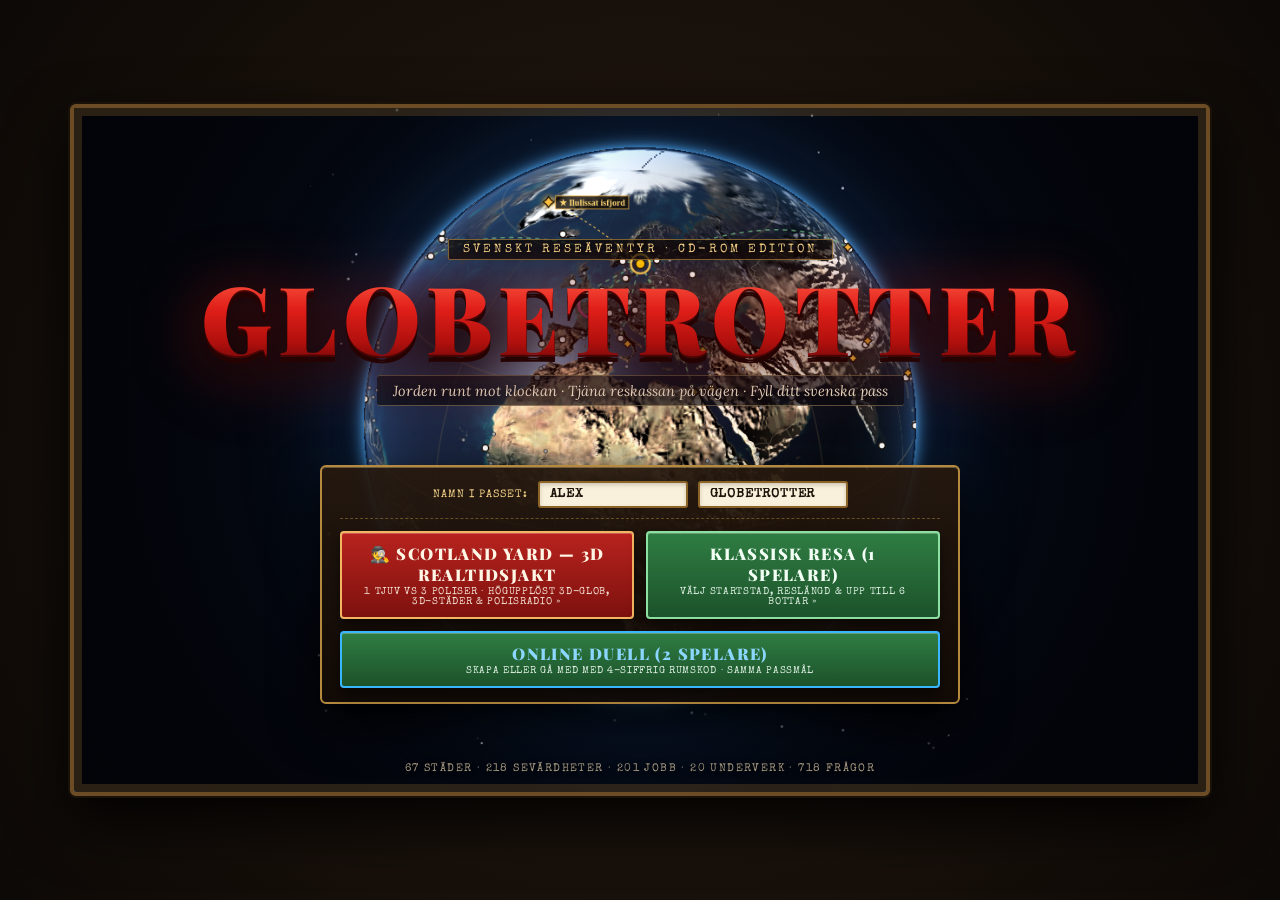
==== proto/index.html @ aa7b2491 "Fixa vertikal förskjutning på spelarmarkören (position: relative skrev över MapLibres absolute)" ====
<!doctype html>
<html lang="sv">
<head>
  <meta charset="utf-8">
  <meta name="viewport" content="width=device-width, initial-scale=1, maximum-scale=1, user-scalable=no, viewport-fit=cover">
  <meta name="theme-color" content="#1c140c">
  <meta name="apple-mobile-web-app-capable" content="yes">
  <meta name="apple-mobile-web-app-status-bar-style" content="black-translucent">
  <link rel="manifest" href="manifest.json">
  <title>Globetrotter, Jorden runt mot klockan</title>
  <link rel="preconnect" href="https://fonts.googleapis.com">
  <link rel="preconnect" href="https://fonts.gstatic.com" crossorigin>
  <link href="https://fonts.googleapis.com/css2?family=Lora:ital,wght@0,400..700;1,400..600&family=Playfair+Display:ital,wght@0,600..900;1,600&family=Special+Elite&display=swap" rel="stylesheet">
  <link href="https://unpkg.com/maplibre-gl@5.1.0/dist/maplibre-gl.css" rel="stylesheet">
  <link rel="stylesheet" href="css/game.css?v=20261124d">
  <link rel="stylesheet" href="css/scotland_mode.css?v=20261125e">
</head>
<body>

<div class="app-container cdrom-desk">
  <!-- Fullskärms 16:9 90-tals fotomontagescen utan stela webbmenyer -->
  <main class="stage" id="stage">
    <!-- Bakgrundsmontage: historisk Baedeker-karta + nutida foto + dygnsljus -->
    <div class="layer map" id="mapLayer"></div>
    <div class="layer photo" id="photoLayer"></div>
    <div class="layer time-light" id="timeLightLayer"></div>

    <!-- Stadsskylt i klassisk mässings- och pappersstil -->
    <div class="city-plate city-badge">
      <div class="city-name" id="cityName">Stockholm</div>
      <div class="city-region" id="cityRegion">Sverige · EUROPA</div>
      <div class="city-event-ribbon hidden" id="cityEventRibbon"></div>
    </div>

    <!-- Online 2-spelar-status (visas endast i Online-duell!) -->
    <div class="mp-opponent-pill hidden" id="mpOpponentBar" title="Din motståndare i realtid"></div>

    <!-- Taktila 90-tals reseinstrument uppe till höger (Kalenderblad, Mässingsklocka, Resekassa, Radiovred) -->
    <div class="hud">
      <div class="hud-calendar" id="hudDay" title="Resdag">
        <span class="cal-top">DAG</span>
        <span class="cal-num"><b>1</b>/30</span>
      </div>
      <div class="hud-watch" id="hudTime" title="Lokal tid">
        <span class="watch-label">Morgon</span>
        <span class="watch-digits"><b>08:00</b></span>
      </div>
      <div class="hud-wallet" id="hudCash" title="Din resekassa">
        <div class="wallet-card-css" aria-hidden="true"><span>GT</span></div>
        <div class="wallet-text">
          <span class="wallet-amount"><b>4 500 kr</b></span>
        </div>
      </div>
      <button class="hud-radio-btn" id="btnMenu" onclick="window.GT_SCOTLAND && window.GT_SCOTLAND.isActive() ? window.GT_SCOTLAND.openMenu() : window.GT.openMenuModal()" title="Meny &amp; inställningar">☰ MENY</button>
    </div>

    <!-- Interaktiva kartspots (Snurrande 3D-modeller/fotomedaljonger & sevärdheter) -->
    <div class="spots-container" id="spotsContainer"></div>

    <!-- Dock nere till höger: Snurrande 3D-Jordglob, Ryggsäck och Pass (rena symboler utan överflödiga etiketter) -->
    <div class="travel-dock">
      <div class="dock-badge globe-badge" id="dockGlobe" onclick="window.GT_SCOTLAND && window.GT_SCOTLAND.isActive() ? window.GT_SCOTLAND.toggleView() : window.GT.openGlobeModal()" title="Jordglob & 3D-stad">
        <canvas id="dockMiniGlobe" class="dock-globe-canvas" width="46" height="46"></canvas>
        <span class="dock-sub" id="dockGlobeDist">0 km</span>
        <span class="globe-event-dot hidden" id="dockGlobeEventDot" title="Aktiva världshändelser!">!</span>
      </div>
      <div class="dock-badge" id="dockBackpack" onclick="window.GT_SCOTLAND && window.GT_SCOTLAND.isActive() ? window.GT_SCOTLAND.openDepartureBoardModal() : window.GT.openBackpackModal()" title="Vandringsryggsäck / Avgångar">
        <canvas id="dockMiniBackpack" class="dock-globe-canvas" width="46" height="46"></canvas>
        <span class="dock-sub" id="dockBackpackCount">0/5</span>
      </div>
      <div class="dock-badge passport-badge" id="dockPassport" onclick="window.GT_SCOTLAND && window.GT_SCOTLAND.isActive() ? window.GT_SCOTLAND.openPassportModal() : window.GT.openPassportModal()" title="Svenskt pass & mål">
        <div class="mini-swe-passport" aria-hidden="true">
          <span class="msp-eu">EU</span>
          <span class="msp-swe">SVERIGE</span>
          <span class="msp-crown">✦ ✦ ✦</span>
          <span class="msp-pass">PASS</span>
        </div>
        <span class="dock-sub" id="dockStampCount">0</span>
      </div>
    </div>

    <!-- Toast-notiser -->
    <div class="toast-notice" id="toastNotice"></div>

    <!-- Reseanimation (3D Jordglob som zoomar in med röd flyglinje) -->
    <div class="travel-cinematic hidden" id="travelCinematic">
      <div class="travel-banner">
        <div class="travel-banner-title" id="travelTitle">FLYGNING MOT KAIRO</div>
        <div class="travel-banner-sub" id="travelSub">Flygtid: 6 timmar över Medelhavet</div>
      </div>
      <div class="travel-globe-wrap" id="travelGlobeWrap">
        <canvas id="flightGlobeCanvas" width="800" height="500"></canvas>
      </div>
      <div class="travel-vignette-wrap hidden" id="travelVignetteWrap">
        <div class="travel-vignette-frame">
          <img id="travelVignetteImg" class="travel-vignette-img" src="" alt="Ankomst">
          <div class="travel-vignette-caption">
            <div class="travel-vignette-tag" id="travelVignetteTag">INFLYGNING</div>
            <div class="travel-vignette-text" id="travelVignetteText">Landningsstället ute...</div>
          </div>
        </div>
      </div>
      <div class="travel-video-wrap" id="travelVideoWrap" style="display:none;">
        <video id="travelVideo" class="travel-video" playsinline></video>
      </div>
      <button id="travelSkipBtn" class="travel-skip-btn">Hoppa över »</button>
    </div>

    <!-- Modal-lager för faktakort, klappertavla, tidning, hotelliggare, basar m.m. -->
    <div class="modal-overlay hidden" id="modalOverlay">
      <div id="modalContent"></div>
    </div>
  </main>
</div>

<!-- Datalager, Central Frågebank, Världsexpansion (+10 städer), Världens städer, 3D Jordglob, 3D Ryggsäck och Spelmotor -->
<script src="data/world.js?v=20261124g"></script>
<script src="data/travel_events.js?v=20261123"></script>
<script src="data/questions.js?v=20261123"></script>
<script src="data/interactive_questions.js?v=20261123"></script>
<script src="data/hard_questions.js?v=20261123"></script>
<script src="data/world_expansion.js?v=20261124g"></script>
<script src="data/world_wonders.js?v=20261123"></script>
<script src="data/jobs_catalog.js?v=20261123"></script>
<script src="data/country_facts.js?v=20261123"></script>
<script src="data/country_history.js?v=20261123"></script>
<script src="data/world_50_cities.js?v=20261124g"></script>
<script src="data/world_cities.js?v=20261123"></script>
<script src="data/country_borders.js?v=20261123"></script>
<script src="js/globe.js?v=20261124e"></script>
<script src="js/backpack3d.js?v=20261123"></script>
<script src="js/ambient.js?v=20261123"></script>
<script src="js/minigames.js?v=20261123"></script>
<script src="js/minigames_pack.js?v=20261123"></script>
<script src="https://unpkg.com/peerjs@1.5.4/dist/peerjs.min.js"></script>
<script src="js/multiplayer.js?v=20261123"></script>
<script src="js/bots.js?v=20261124g"></script>
<script src="js/balance.js?v=20261124g"></script>
<script src="js/audio.js?v=20261123"></script>
<script src="js/routes.js?v=20261124g"></script>
<script src="js/economy.js?v=20261123"></script>
<script src="js/quiz.js?v=20261124f"></script>
<script src="https://unpkg.com/maplibre-gl@5.1.0/dist/maplibre-gl.js"></script>
<script src="js/scotland_data.js?v=20261125b"></script>
<script src="js/scotland_mode.js?v=20261125e"></script>
<script src="js/interpol.js?v=20261124g"></script>
<script src="js/game.js?v=20261125a"></script>
</body>
</html>
---- proto/css/game.css ----
/* Globetrotter — Stilark för BackPacker-inspirerad fotomontagestil */
:root {
  --ink: #f4ead6;
  --ink-dark: #2a1d10;
  --gold: #e9b949;
  --gold-dark: #b8861c;
  --dark-bg: rgba(18, 14, 10, 0.88);
  --paper-bg: rgba(246, 238, 224, 0.96);
  --passport-red: #581619;
  --accent-red: #c8282d;
  --accent-green: #2f7d43;
  --radius: 6px;
}

* { box-sizing: border-box; margin: 0; padding: 0; }

body {
  background: #0d0b09;
  color: var(--ink);
  font-family: -apple-system, BlinkMacSystemFont, "Segoe UI", Roboto, Oxygen, Ubuntu, Cantarell, sans-serif;
  min-height: 100vh;
  display: flex;
  flex-direction: column;
  align-items: center;
  justify-content: flex-start;
  padding: 12px;
  user-select: none;
}

/* Huvudbehållare */
.app-container {
  width: 100%;
  max-width: 1040px;
  display: flex;
  flex-direction: column;
  gap: 8px;
}

/* Övre topplist */
.top-header {
  display: flex;
  justify-content: space-between;
  align-items: center;
  padding: 4px 6px;
}

.logo-group {
  display: flex;
  align-items: baseline;
  gap: 10px;
}

.logo-title {
  font-family: Georgia, "Times New Roman", serif;
  font-size: 20px;
  font-weight: 700;
  color: var(--gold);
  letter-spacing: 1.5px;
}

.logo-sub {
  font-size: 12px;
  color: #a89f91;
  font-style: italic;
}

/* 16:9 Scen i fotomontagestil */
.stage {
  position: relative;
  width: 100%;
  aspect-ratio: 16 / 9;
  border-radius: var(--radius);
  overflow: hidden;
  background: #000;
  box-shadow: 0 12px 35px rgba(0, 0, 0, 0.85), 0 0 0 1px rgba(233, 185, 73, 0.3);
}

/* Bakgrundslager i montaget */
.layer {
  position: absolute;
  inset: 0;
  background-size: cover;
  background-position: center;
  pointer-events: none;
}

.layer.map {
  filter: sepia(0.42) contrast(1.08) brightness(0.88);
  -webkit-mask-image: linear-gradient(to bottom, #000 0%, #000 30%, transparent 66%);
          mask-image: linear-gradient(to bottom, #000 0%, #000 30%, transparent 66%);
  transition: background-image 0.4s ease-in-out;
}

.layer.photo {
  background-position: center 65%;
  -webkit-mask-image: linear-gradient(to bottom, transparent 20%, #000 58%);
          mask-image: linear-gradient(to bottom, transparent 20%, #000 58%);
  transition: background-image 0.4s ease-in-out;
}

/* Stadsskylt i scenen */
.city-plate {
  position: absolute;
  left: 2.5%;
  top: 3.5%;
  max-width: 265px;
  box-sizing: border-box;
  background: var(--paper-bg);
  padding: 5px 14px 6px;
  border-radius: 4px;
  box-shadow: 0 4px 15px rgba(0,0,0,0.5), inset 0 0 0 1px #d6c6a8;
  z-index: 10;
  pointer-events: none;
}

.city-name {
  font-family: Georgia, "Times New Roman", serif;
  font-size: clamp(24px, 4.8vw, 48px);
  font-weight: bold;
  color: var(--accent-red);
  letter-spacing: 1px;
  line-height: 1.1;
  text-shadow: 0 1px 0 rgba(255, 255, 255, 0.7);
}

.city-region {
  font-size: clamp(10px, 1.3vw, 13px);
  color: #5b3b1c;
  font-style: italic;
  margin-top: 2px;
}

/* HUD uppe till höger (Klocka, Kassa, Ljud) */
.hud {
  position: absolute;
  right: 2.5%;
  top: 3.5%;
  display: flex;
  gap: 8px;
  z-index: 10;
}

.hud-item {
  background: var(--dark-bg);
  border: 1px solid rgba(233, 185, 73, 0.65);
  border-radius: 4px;
  padding: 6px 12px;
  font-size: clamp(11px, 1.4vw, 14px);
  color: var(--ink);
  display: flex;
  align-items: center;
  gap: 6px;
  box-shadow: 0 4px 12px rgba(0,0,0,0.6);
  backdrop-filter: blur(4px);
}

.hud-item b {
  color: var(--gold);
  font-weight: 600;
}

.hud-btn {
  background: var(--dark-bg);
  border: 1px solid rgba(233, 185, 73, 0.65);
  border-radius: 4px;
  padding: 6px 10px;
  color: var(--ink);
  cursor: pointer;
  font-size: 14px;
  display: flex;
  align-items: center;
  justify-content: center;
  transition: all 0.15s;
}

.hud-btn:hover {
  border-color: var(--gold);
  color: var(--gold);
  transform: scale(1.06);
}

/* Dock nere till höger i scenen för Ryggsäck och Pass */
.travel-dock {
  position: absolute;
  right: 2.5%;
  bottom: 3.5%;
  display: flex;
  gap: 10px;
  z-index: 15;
}

.dock-badge {
  background: var(--dark-bg);
  border: 1.5px solid var(--gold);
  border-radius: 6px;
  padding: 6px 12px;
  display: flex;
  align-items: center;
  gap: 8px;
  cursor: pointer;
  color: var(--ink);
  box-shadow: 0 6px 18px rgba(0,0,0,0.7);
  transition: all 0.2s cubic-bezier(0.175, 0.885, 0.32, 1.275);
}

.dock-badge:hover {
  transform: translateY(-4px) scale(1.05);
  border-color: #fff;
  box-shadow: 0 8px 22px rgba(233, 185, 73, 0.5);
}

.dock-badge.passport-badge {
  background: var(--passport-red);
  border-color: var(--gold);
}

.dock-badge.globe-badge {
  background: #133959;
  border-color: #5c93c4;
}

.dock-badge.globe-badge:hover {
  border-color: var(--gold);
  box-shadow: 0 8px 24px rgba(92, 147, 196, 0.6);
}

.dock-icon {
  font-size: 20px;
  line-height: 1;
}

.dock-img-icon {
  width: 38px;
  height: 38px;
  object-fit: contain;
  filter: drop-shadow(0 3px 4px rgba(0,0,0,0.85));
  transition: transform 0.35s ease;
}

.dock-img-icon.passport-thumb {
  width: 44px;
  height: 36px;
  border-radius: 3px;
  object-fit: cover;
  border: 1px solid rgba(233, 185, 73, 0.7);
}

.dock-badge:hover .dock-img-icon {
  animation: modelSpin3D 1.8s infinite linear;
}

.dock-globe-canvas {
  width: 40px;
  height: 40px;
  display: block;
  filter: drop-shadow(0 2px 5px rgba(0,0,0,0.8));
}

.inline-icon {
  width: 22px;
  height: 22px;
  object-fit: contain;
  vertical-align: middle;
  margin-right: 4px;
  filter: drop-shadow(0 1px 2px rgba(0,0,0,0.4));
}

.inline-icon.round {
  border-radius: 50%;
  object-fit: cover;
  border: 1px solid rgba(138, 104, 50, 0.7);
}

.dock-text {
  display: flex;
  flex-direction: column;
}

.dock-label {
  font-size: 11px;
  text-transform: uppercase;
  color: #c9b48f;
  letter-spacing: 0.5px;
}

.dock-sub {
  font-size: 13px;
  font-weight: bold;
  color: var(--gold);
}

/* Interaktiva kartspots (Hotell, Jobb, Basar, Flygplats, Sevärdheter, Underverk) */
.spots-container {
  position: absolute;
  inset: 0;
  pointer-events: none;
  z-index: 8;
}

.spot {
  position: absolute;
  transform: translate(-50%, -50%);
  text-align: center;
  cursor: pointer;
  pointer-events: auto;
  transition: transform 0.2s cubic-bezier(0.175, 0.885, 0.32, 1.275);
}

.spot:hover {
  transform: translate(-50%, -50%) scale(1.12);
  z-index: 12;
}

/* 90-tals BackPacker-inspirerade snurrande 3D-modeller / fotomedaljonger på kartan */
@keyframes modelFloat {
  0%, 100% { transform: perspective(360px) rotateY(-10deg) translateY(0px); }
  50% { transform: perspective(360px) rotateY(10deg) translateY(-3px); }
}

@keyframes modelSpin3D {
  0% { transform: perspective(360px) rotateY(0deg); }
  100% { transform: perspective(360px) rotateY(360deg); }
}

.spot.service .spot-badge {
  width: clamp(58px, 8.8vw, 82px);
  aspect-ratio: 1;
  border-radius: 50%;
  background: radial-gradient(circle at 35% 30%, #2a2117 0%, #050403 78%);
  border: 3px solid var(--gold);
  box-shadow:
    0 8px 20px rgba(0, 0, 0, 0.88),
    inset 0 2px 6px rgba(255, 232, 170, 0.35),
    inset 0 -3px 8px rgba(0, 0, 0, 0.9);
  display: flex;
  align-items: center;
  justify-content: center;
  overflow: hidden;
  margin: 0 auto;
  padding: 2px;
  transition: border-color 0.2s, box-shadow 0.2s;
  animation: modelFloat 4.6s ease-in-out infinite;
}

.spot.service .spot-badge img.spot-model-img {
  width: 100%;
  height: 100%;
  object-fit: cover;
  border-radius: 50%;
  display: block;
  filter: contrast(1.06) saturate(1.08);
}

.spot.service:hover .spot-badge {
  border-color: #fff6d6;
  box-shadow:
    0 0 22px rgba(233, 185, 73, 0.85),
    0 8px 20px rgba(0, 0, 0, 0.9);
  animation: modelSpin3D 1.9s linear infinite;
}

.spot.service.hotel .spot-badge { border-color: #7eb0db; animation-delay: -0.4s; }
.spot.service.job .spot-badge { border-color: #e6a73c; animation-delay: -1.3s; }
.spot.service.bazaar .spot-badge { border-color: #78c284; animation-delay: -2.2s; }
.spot.service.airport .spot-badge { border-color: #e56a6a; animation-delay: -3.1s; }
.spot.service.harbor .spot-badge { border-color: #4eb2d1; animation-delay: -3.9s; }

.spot .spot-label {
  margin-top: 5px;
  background: var(--dark-bg);
  color: var(--ink);
  padding: 3px 7px;
  border-radius: 4px;
  font-size: clamp(10px, 1.1vw, 11.5px);
  font-weight: 600;
  white-space: normal;
  max-width: 136px;
  line-height: 1.18;
  text-align: center;
  word-break: break-word;
  box-shadow: 0 3px 10px rgba(0,0,0,0.6);
  border: 1px solid rgba(244, 234, 214, 0.25);
}

/* Sevärdheter (runda fotospots) */
.spot.sight .spot-photo {
  width: clamp(58px, 9.5vw, 92px);
  aspect-ratio: 1;
  border-radius: 50%;
  background-size: cover;
  background-position: center;
  border: 3px solid var(--ink);
  box-shadow: 0 6px 18px rgba(0, 0, 0, 0.75);
  margin: 0 auto;
  transition: all 0.2s;
}

.spot.sight:hover .spot-photo {
  border-color: var(--gold);
  box-shadow: 0 8px 24px rgba(233, 185, 73, 0.6);
}

.spot.sight.done .spot-photo {
  border-color: var(--gold);
}

.spot.sight.done .spot-label::before {
  content: "✓ ";
  color: var(--gold);
  font-weight: bold;
}

/* Underverk (distinkt rundad rektangel) */
.spot.wonder .spot-photo {
  width: clamp(70px, 11vw, 108px);
  aspect-ratio: 1;
  border-radius: 12px;
  background-size: cover;
  background-position: center;
  border: 3px solid var(--gold);
  box-shadow: 0 8px 24px rgba(0, 0, 0, 0.8);
  margin: 0 auto;
}

.spot.wonder .spot-label {
  background: #7a4f12;
  border-color: var(--gold);
  color: #fff;
  font-weight: bold;
}

/* Toast notiser */
.toast-notice {
  position: absolute;
  top: 50%;
  left: 50%;
  transform: translate(-50%, -50%) scale(0.9);
  background: var(--dark-bg);
  border: 2px solid var(--gold);
  color: var(--ink);
  padding: 16px 28px;
  border-radius: 8px;
  font-size: clamp(14px, 2vw, 20px);
  font-weight: bold;
  text-align: center;
  pointer-events: none;
  opacity: 0;
  transition: all 0.3s cubic-bezier(0.175, 0.885, 0.32, 1.275);
  z-index: 60;
  box-shadow: 0 10px 40px rgba(0, 0, 0, 0.9);
}

.toast-notice.show {
  opacity: 1;
  transform: translate(-50%, -50%) scale(1);
}

/* Reseanimation (BackPacker-film & avgångsbanner) */
.travel-cinematic {
  position: absolute;
  inset: 0;
  background: #000;
  z-index: 50;
  display: flex;
  flex-direction: column;
  align-items: center;
  justify-content: center;
  animation: fadeIn 0.3s;
}

.travel-cinematic.hidden {
  display: none !important;
}

.travel-video-wrap {
  position: relative;
  width: 100%;
  height: 100%;
  display: flex;
  align-items: center;
  justify-content: center;
  background: #000;
}

.travel-video {
  width: 100%;
  height: 100%;
  object-fit: cover;
}

.travel-banner {
  position: absolute;
  top: 8%;
  background: rgba(18, 14, 10, 0.88);
  border: 2px solid var(--gold);
  border-radius: 6px;
  padding: 12px 24px;
  text-align: center;
  box-shadow: 0 8px 30px rgba(0,0,0,0.8);
  z-index: 55;
  animation: slideDown 0.4s ease-out;
}

.travel-banner-title {
  font-family: Georgia, serif;
  font-size: clamp(16px, 2.5vw, 26px);
  color: var(--gold);
  font-weight: bold;
}

.travel-banner-sub {
  font-size: 13px;
  color: #dfd0b5;
  margin-top: 4px;
}

.travel-skip-btn {
  position: absolute;
  bottom: 6%;
  right: 4%;
  background: rgba(18, 14, 10, 0.85);
  color: var(--ink);
  border: 1px solid var(--gold);
  border-radius: 4px;
  padding: 8px 16px;
  font-size: 13px;
  cursor: pointer;
  z-index: 55;
}

.travel-skip-btn:hover {
  background: #7a4f12;
  color: #fff;
}

@keyframes slideDown {
  from { transform: translateY(-30px); opacity: 0; }
  to { transform: translateY(0); opacity: 1; }
}

/* 3D Jordglob Modal & Visning */
.globe-modal-card {
  background: var(--paper-bg);
  color: var(--ink-dark);
  border-radius: var(--radius);
  padding: clamp(12px, 2vw, 20px);
  max-width: 820px;
  width: 96%;
  max-height: 94%;
  overflow-y: auto;
  box-shadow: 0 16px 50px rgba(0,0,0,0.9), 0 0 0 1px rgba(184, 134, 28, 0.5);
  display: flex;
  flex-direction: column;
  gap: 10px;
  position: relative;
}

.globe-canvas-wrap {
  position: relative;
  width: 100%;
  aspect-ratio: 16 / 10;
  max-height: 430px;
  background: radial-gradient(circle at center, #11283d 0%, #061018 100%);
  border-radius: 6px;
  border: 2px solid #8c6832;
  overflow: hidden;
  display: flex;
  align-items: center;
  justify-content: center;
  box-shadow: inset 0 0 40px rgba(0,0,0,0.85);
}

#globeCanvas {
  width: 100%;
  height: 100%;
  cursor: grab;
  display: block;
}

#globeCanvas:active {
  cursor: grabbing;
}

.globe-hud-bar {
  display: flex;
  justify-content: space-between;
  align-items: center;
  background: rgba(255, 255, 255, 0.7);
  border: 1px solid #d4c5a9;
  border-radius: 4px;
  padding: 6px 12px;
  font-size: 13px;
  font-weight: 500;
  flex-wrap: wrap;
  gap: 8px;
}

.globe-controls {
  display: flex;
  gap: 6px;
}

.globe-btn {
  background: #fbf9f5;
  border: 1px solid #c9b48f;
  border-radius: 4px;
  padding: 5px 12px;
  font-size: 12px;
  cursor: pointer;
  font-weight: 600;
  color: var(--ink-dark);
  transition: all 0.15s;
}

.globe-btn:hover {
  background: #ebdcc2;
  border-color: var(--gold-dark);
}

.globe-routes-box {
  background: #fff;
  border: 1px solid #dfd0b5;
  border-radius: 4px;
  padding: 8px 12px;
  font-size: 13px;
  color: #5b3b1c;
  line-height: 1.5;
}

.travel-globe-wrap {
  width: 100%;
  height: 100%;
  position: absolute;
  inset: 0;
  display: flex;
  align-items: center;
  justify-content: center;
  background: radial-gradient(circle at center, #0f2436 0%, #04090e 100%);
}

#flightGlobeCanvas {
  width: 100%;
  height: 100%;
  max-width: 800px;
  max-height: 500px;
  display: block;
}

/* Modal-lager */
.modal-overlay {
  position: absolute;
  inset: 0;
  background: rgba(0, 0, 0, 0.78);
  backdrop-filter: blur(4px);
  z-index: 40;
  display: flex;
  align-items: center;
  justify-content: center;
  padding: 16px;
  animation: fadeIn 0.2s ease-out;
}

.modal-overlay.hidden {
  display: none !important;
}

@keyframes fadeIn {
  from { opacity: 0; }
  to { opacity: 1; }
}

/* Faktakort och modalbox */
.card-modal {
  background: var(--paper-bg);
  color: var(--ink-dark);
  border-radius: var(--radius);
  padding: clamp(14px, 2.5vw, 24px);
  max-width: 640px;
  width: 95%;
  max-height: 92%;
  overflow-y: auto;
  box-shadow: 0 12px 40px rgba(0,0,0,0.8), 0 0 0 1px rgba(184, 134, 28, 0.4);
  display: flex;
  flex-direction: column;
  gap: 12px;
  position: relative;
  font-size: clamp(12px, 1.4vw, 15px);
  line-height: 1.5;
}

.card-modal h3 {
  font-family: Georgia, serif;
  font-size: clamp(18px, 2.8vw, 28px);
  font-weight: normal;
  color: #7a4f12;
  border-bottom: 2px solid #dfd0b5;
  padding-bottom: 6px;
  margin: 0;
}

.card-tag {
  font-size: 0.9em;
  color: #7a6a55;
  font-weight: 600;
  display: flex;
  justify-content: space-between;
}

.card-photo {
  width: 100%;
  height: clamp(120px, 22vw, 200px);
  border-radius: 4px;
  background-size: cover;
  background-position: center;
  border: 1px solid #d4c5a9;
}

.card-fact {
  background: rgba(255, 255, 255, 0.65);
  padding: 10px 14px;
  border-left: 3px solid var(--gold-dark);
  border-radius: 0 4px 4px 0;
}

.quiz-box {
  margin-top: 8px;
  background: #fff;
  border: 1px solid #c9b48f;
  border-radius: 6px;
  padding: 12px;
  display: flex;
  flex-direction: column;
  gap: 10px;
}

.quiz-q {
  font-weight: 600;
  color: #1a120b;
}

.quiz-options {
  display: grid;
  grid-template-columns: 1fr 1fr;
  gap: 8px;
}

.quiz-btn {
  background: #fbf9f5;
  border: 1px solid #c9b48f;
  border-radius: 4px;
  padding: 8px 12px;
  font-size: inherit;
  font-weight: 500;
  cursor: pointer;
  color: var(--ink-dark);
  text-align: left;
  transition: all 0.15s;
}

.quiz-btn:hover:not(:disabled) {
  background: #f0e6d2;
  border-color: var(--gold-dark);
}

.quiz-btn.correct {
  background: var(--accent-green) !important;
  color: #fff !important;
  border-color: var(--accent-green) !important;
}

.quiz-btn.wrong {
  background: var(--accent-red) !important;
  color: #fff !important;
  border-color: var(--accent-red) !important;
}

.quiz-btn.disabled {
  opacity: 0.35;
  pointer-events: none;
  text-decoration: line-through;
}

/* Siffermätare (Slider) */
.num-gauge {
  display: flex;
  flex-direction: column;
  gap: 8px;
  padding: 6px 0;
}

.num-gauge input[type="range"] {
  width: 100%;
  accent-color: var(--gold-dark);
}

.num-val-display {
  display: flex;
  justify-content: space-between;
  font-weight: 600;
  color: #5b3b1c;
}

.modal-footer {
  display: flex;
  justify-content: flex-end;
  gap: 8px;
  margin-top: 6px;
}

.btn-primary {
  background: #7a4f12;
  color: #fff;
  border: 1px solid #5a3809;
  border-radius: 4px;
  padding: 8px 16px;
  font-size: inherit;
  font-weight: 600;
  cursor: pointer;
  transition: all 0.15s;
}

.btn-primary:hover {
  background: #946016;
}

.btn-secondary {
  background: #fbf9f5;
  color: var(--ink-dark);
  border: 1px solid #c9b48f;
  border-radius: 4px;
  padding: 8px 16px;
  font-size: inherit;
  cursor: pointer;
}

.btn-secondary:hover {
  background: #ede1cb;
}

/* Basar / Handla lista */
.shop-grid {
  display: grid;
  grid-template-columns: 1fr 1fr;
  gap: 12px;
}

.shop-column {
  background: rgba(255, 255, 255, 0.7);
  border: 1px solid #d4c5a9;
  border-radius: 6px;
  padding: 10px;
  display: flex;
  flex-direction: column;
  gap: 8px;
}

.shop-col-title {
  font-weight: bold;
  font-size: 14px;
  color: #7a4f12;
  border-bottom: 1px solid #e2d6be;
  padding-bottom: 4px;
}

.item-row {
  background: #fff;
  border: 1px solid #dfd4bf;
  border-radius: 4px;
  padding: 8px;
  display: flex;
  flex-direction: column;
  gap: 4px;
}

.item-header {
  display: flex;
  justify-content: space-between;
  font-weight: 600;
}

.item-desc {
  font-size: 0.85em;
  color: #665a4c;
}

.item-actions {
  display: flex;
  justify-content: space-between;
  align-items: center;
  margin-top: 4px;
}

.item-price {
  font-weight: bold;
  color: #2b743e;
}

.btn-buy, .btn-sell {
  padding: 4px 10px;
  font-size: 12px;
  font-weight: 600;
  border-radius: 3px;
  cursor: pointer;
}

.btn-buy { background: #2f7d43; color: #fff; border: none; }
.btn-sell { background: #a35d18; color: #fff; border: none; }

/* Avgångar lista */
.flight-list {
  display: flex;
  flex-direction: column;
  gap: 8px;
}

.flight-item {
  background: #fff;
  border: 1px solid #dcd1ba;
  border-radius: 6px;
  padding: 10px 14px;
  display: flex;
  justify-content: space-between;
  align-items: center;
  transition: all 0.15s;
}

.flight-item:hover {
  border-color: var(--gold-dark);
  box-shadow: 0 2px 8px rgba(0,0,0,0.1);
}

.flight-dest {
  font-size: 16px;
  font-weight: bold;
  color: #7a4f12;
}

.flight-details {
  font-size: 12px;
  color: #776a5b;
}

.flight-deal {
  background: #d94343;
  color: #fff;
  padding: 1px 6px;
  border-radius: 3px;
  font-size: 11px;
  font-weight: bold;
  margin-left: 6px;
}
.flight-standby {
  background: #236e42;
  color: #e8ffef;
  padding: 1px 6px;
  border-radius: 3px;
  font-size: 11px;
  font-weight: bold;
  margin-left: 6px;
  border: 1px solid #4fc97f;
}
.flap-flight-no {
  display: inline-block;
  font-family: var(--font-typewriter, 'Courier New', monospace);
  background: #0b0d10;
  color: #f3c44d;
  border: 1px solid #59492a;
  padding: 1px 6px;
  margin-right: 6px;
  font-size: 11px;
  letter-spacing: 0.8px;
  border-radius: 2px;
}
.flap-row.unavailable {
  opacity: 0.62;
  border-left: 4px solid #a82828;
}
.flap-status-closed {
  display: inline-block;
  font-family: var(--font-typewriter, 'Courier New', monospace);
  background: #3d1212;
  color: #ff8e8e;
  border: 1px solid #b53a3a;
  padding: 6px 10px;
  font-size: 11px;
  font-weight: 900;
  letter-spacing: 1px;
  border-radius: 3px;
}
.board-footnote {
  margin-top: 8px;
  padding-top: 7px;
  border-top: 1px dashed #3d444e;
  font-size: 11px;
  color: #9ba4b0;
  text-align: center;
  font-style: italic;
}

/* Passvy & Stämplar */
.passport-book {
  background: #fbf7ee;
  border: 3px solid #8c6832;
  border-radius: 8px;
  padding: 16px;
  box-shadow: inset 0 0 15px rgba(0,0,0,0.15);
}

.stamps-grid {
  display: grid;
  grid-template-columns: repeat(auto-fill, minmax(130px, 1fr));
  gap: 12px;
  margin-top: 10px;
}

.stamp-cell {
  background: #fff;
  border: 1px dashed #c4b395;
  border-radius: 6px;
  padding: 8px;
  text-align: center;
  min-height: 120px;
  display: flex;
  flex-direction: column;
  align-items: center;
  justify-content: center;
}

.stamp-img {
  max-width: 80px;
  max-height: 80px;
  object-fit: contain;
  filter: drop-shadow(0 2px 4px rgba(0,0,0,0.2));
  transform: rotate(-3deg);
}

.stamp-city-name {
  font-weight: bold;
  font-size: 12px;
  color: #7a4f12;
  margin-top: 4px;
}

/* Stämpelanimation vid färdig stad */
.stamp-celebration {
  text-align: center;
  padding: 20px 0;
  display: flex;
  flex-direction: column;
  align-items: center;
  gap: 12px;
}

.celebration-stamp-img {
  width: 140px;
  height: 140px;
  object-fit: contain;
  animation: stampSlam 0.4s cubic-bezier(0.175, 0.885, 0.32, 1.275);
}

@keyframes stampSlam {
  from { transform: scale(3) rotate(-25deg); opacity: 0; }
  to { transform: scale(1) rotate(-5deg); opacity: 1; }
}

/* Slutrevy */
.diploma {
  text-align: center;
  padding: 10px 0;
  border: 2px dashed #b8861c;
  border-radius: 6px;
  background: #fcf9f2;
}

.diploma-title {
  font-family: Georgia, serif;
  font-size: clamp(22px, 3.5vw, 34px);
  color: var(--accent-red);
  font-weight: bold;
  margin-bottom: 4px;
}

.diploma-rank {
  font-size: clamp(18px, 2.5vw, 24px);
  color: #7a4f12;
  font-weight: 600;
  margin-bottom: 12px;
}

.stats-grid {
  display: grid;
  grid-template-columns: 1fr 1fr;
  gap: 8px;
  margin: 12px 0;
  text-align: left;
}

.stat-box {
  background: #fff;
  border: 1px solid #e0d5be;
  border-radius: 4px;
  padding: 8px 12px;
}

.stat-box b {
  color: #7a4f12;
}

/* Undertext under scenen */
.footer-info {
  width: 100%;
  font-size: 11px;
  color: #887e71;
  display: flex;
  justify-content: space-between;
  padding: 2px 6px;
}

@media (max-width: 600px) {
  .quiz-options { grid-template-columns: 1fr; }
  .shop-grid { grid-template-columns: 1fr; }
  .stats-grid { grid-template-columns: 1fr; }
  .travel-dock { flex-direction: column; gap: 6px; }
}


/* =====================================================================
   90-TALS BACKPACKER DIEGETISK UI: SKRIVBORD, DYGNSLJUS & UDDARE MENYER
   ===================================================================== */

body {
  background: radial-gradient(circle at center, #261a11 0%, #0d0906 100%);
  min-height: 100vh;
  display: flex;
  align-items: center;
  justify-content: center;
}

.app-container.cdrom-desk {
  width: 100%;
  max-width: 1180px;
  padding: 12px;
}

.app-container.cdrom-desk .stage {
  border: 4px solid #6b4c24;
  box-shadow:
    0 0 0 2px #1a1108,
    0 24px 60px rgba(0, 0, 0, 0.92),
    inset 0 0 24px rgba(0, 0, 0, 0.55);
}

/* Dygnsljuslager över stadens fotomontage */
.layer.time-light {
  pointer-events: none;
  z-index: 4;
  transition: background 1.2s ease, opacity 1.2s ease;
  mix-blend-mode: multiply;
}
.layer.time-light.morning {
  background: linear-gradient(180deg, rgba(255, 245, 220, 0.06) 0%, rgba(210, 232, 255, 0.14) 100%);
}
.layer.time-light.day {
  background: rgba(255, 255, 255, 0);
}
.layer.time-light.afternoon {
  background: linear-gradient(180deg, rgba(255, 198, 112, 0.18) 0%, rgba(196, 108, 42, 0.24) 100%);
}
.layer.time-light.evening {
  background: linear-gradient(180deg, rgba(28, 36, 72, 0.42) 0%, rgba(72, 42, 26, 0.48) 100%);
}
.layer.time-light.night {
  background: linear-gradient(180deg, rgba(10, 16, 42, 0.62) 0%, rgba(18, 14, 24, 0.66) 100%);
}

/* Aktiv världshändelse-remsa på stadsskylten */
.city-event-ribbon {
  margin-top: 4px;
  background: #2b1a0c;
  color: #ffd479;
  border: 1px dashed #e9b949;
  padding: 2px 6px;
  font-size: 9.5px;
  line-height: 1.22;
  font-weight: bold;
  letter-spacing: 0.2px;
  display: block;
  white-space: normal;
  word-break: break-word;
  box-shadow: 0 2px 6px rgba(0,0,0,0.4);
}
.city-plate.city-badge[class*="theme-"] .city-name {
  color: #ffe8a8;
  text-shadow: 0 1px 4px rgba(0,0,0,0.65);
}
.city-plate.city-badge[class*="theme-"] .city-region {
  color: rgba(255, 240, 206, 0.88);
}
.city-event-ribbon.hidden { display: none; }

/* Taktila 90-tals reseinstrument i HUD */
.hud-calendar {
  background: #f7f0e2;
  border: 2px solid #3a2716;
  border-radius: 4px;
  overflow: hidden;
  display: flex;
  flex-direction: column;
  align-items: center;
  min-width: 66px;
  box-shadow: 2px 4px 10px rgba(0,0,0,0.65);
  transform: rotate(-1.5deg);
}
.hud-calendar .cal-top {
  background: #b52b27;
  color: #fff8ea;
  width: 100%;
  text-align: center;
  font-size: 9px;
  font-weight: 800;
  letter-spacing: 1px;
  padding: 2px 6px;
  border-bottom: 1px dashed rgba(0,0,0,0.35);
}
.hud-calendar .cal-num {
  color: #23180e;
  font-family: Georgia, serif;
  font-size: 13px;
  padding: 2px 8px 4px;
}
.hud-calendar .cal-num b { font-size: 16px; color: #9c1f1b; }

.hud-watch {
  background: radial-gradient(circle at 35% 30%, #3d3121 0%, #19130c 85%);
  border: 2.5px solid #d4a64a;
  border-radius: 24px;
  padding: 4px 13px;
  display: flex;
  flex-direction: column;
  align-items: center;
  box-shadow: 0 4px 12px rgba(0,0,0,0.75), inset 0 1px 4px rgba(255,230,170,0.35);
}
.hud-watch .watch-label {
  font-size: 9px;
  text-transform: uppercase;
  color: #c9b48f;
  letter-spacing: 0.8px;
}
.hud-watch .watch-digits {
  font-family: 'Courier New', monospace;
  font-size: 15px;
  color: #ffd875;
  text-shadow: 0 0 6px rgba(255, 200, 80, 0.45);
}

.hud-wallet {
  background: linear-gradient(135deg, #3c2614 0%, #22140a 100%);
  border: 2px solid #9e7537;
  border-radius: 5px;
  padding: 4px 10px;
  display: flex;
  align-items: center;
  gap: 8px;
  box-shadow: 2px 4px 12px rgba(0,0,0,0.75);
  transform: rotate(1deg);
}
.wallet-card-img {
  width: 34px;
  height: 22px;
  object-fit: cover;
  border-radius: 2px;
  border: 1px solid rgba(255,255,255,0.25);
}
.wallet-text {
  display: flex;
  flex-direction: column;
  line-height: 1.1;
}
.wallet-label {
  font-size: 9px;
  text-transform: uppercase;
  color: #c9b48f;
  letter-spacing: 0.6px;
}
.wallet-amount {
  font-family: Georgia, serif;
  font-size: 14px;
  color: #f4d27a;
}

.hud-radio-btn {
  background: linear-gradient(180deg, #4b3a28 0%, #241a10 100%);
  border: 2px outset #a88246;
  border-radius: 3px;
  color: #f4ead6;
  font-family: 'Courier New', monospace;
  font-size: 11px;
  font-weight: bold;
  padding: 5px 9px;
  cursor: pointer;
  box-shadow: 0 3px 8px rgba(0,0,0,0.7);
}
.hud-radio-btn:hover {
  border-color: #ffd875;
  color: #ffd875;
}
.hud-radio-btn:active {
  border-style: inset;
}

/* Miljösignaler direkt på kartikonerna */
.spot-rea-tag {
  position: absolute;
  top: -8px;
  right: -12px;
  background: #c92a2a;
  color: #fff6d6;
  font-size: 10px;
  font-weight: 900;
  padding: 2px 6px;
  border: 1.5px solid #ffd479;
  border-radius: 2px;
  transform: rotate(12deg);
  box-shadow: 0 2px 6px rgba(0,0,0,0.7);
  animation: reaFlutter 1.6s ease-in-out infinite;
  z-index: 5;
}
@keyframes reaFlutter {
  0%, 100% { transform: rotate(10deg) scale(1); }
  50% { transform: rotate(16deg) scale(1.08); }
}

.spot.service.hotel.hotel-evening-glow .spot-badge {
  border-color: #ffcc55 !important;
  box-shadow:
    0 0 24px rgba(255, 196, 70, 0.9),
    0 0 42px rgba(255, 145, 30, 0.55),
    0 8px 18px rgba(0,0,0,0.85) !important;
}

.globe-event-dot {
  position: absolute;
  top: -7px;
  right: -6px;
  width: 20px;
  height: 20px;
  border-radius: 50%;
  background: #d93829;
  color: #fff8e6;
  border: 2px solid #ffd479;
  font-size: 12px;
  font-weight: 900;
  display: flex;
  align-items: center;
  justify-content: center;
  box-shadow: 0 2px 8px rgba(0,0,0,0.8);
  animation: reaFlutter 1.8s infinite;
}
.globe-event-dot.hidden { display: none; }
.dock-badge.globe-badge { position: relative; }

/* =====================================================================
   TEMATISERADE 90-TALS BACKPACKER-MENYER (ISTÄLLET FÖR STELA WEBBBOXAR)
   ===================================================================== */

/* 1. Mekanisk 90-tals Klappertavla (Flygplats & Resor) */
.modal-departure-board {
  background: #141619;
  color: #f4d35e;
  border: 5px ridge #6c5a3e;
  border-radius: 4px;
  padding: 20px 24px;
  max-width: 700px;
  width: 94vw;
  max-height: 86vh;
  overflow-y: auto;
  box-shadow: 0 22px 60px rgba(0,0,0,0.92), inset 0 0 28px rgba(0,0,0,0.8);
  font-family: 'Courier New', monospace;
}
.board-header {
  display: flex;
  justify-content: space-between;
  align-items: center;
  border-bottom: 2px solid #3c4047;
  padding-bottom: 10px;
  margin-bottom: 14px;
}
.board-title {
  font-size: 20px;
  letter-spacing: 2px;
  color: #ffd24c;
  text-transform: uppercase;
  text-shadow: 0 0 8px rgba(255, 210, 76, 0.35);
}
.board-ticket-thumb {
  height: 36px;
  object-fit: contain;
  transform: rotate(3deg);
  filter: drop-shadow(0 3px 5px rgba(0,0,0,0.8));
}
.flap-row {
  background: linear-gradient(180deg, #1f2328 0%, #16181c 49%, #0e1013 51%, #1b1f24 100%);
  border: 1px solid #393f47;
  padding: 10px 12px;
  margin-bottom: 8px;
  display: flex;
  justify-content: space-between;
  align-items: center;
  gap: 12px;
  box-shadow: inset 0 1px 0 rgba(255,255,255,0.06);
}
.flap-row.boat-row {
  border-left: 4px solid #4ea8de;
}
.flap-dest {
  font-size: 15px;
  font-weight: bold;
  color: #ffe07d;
  letter-spacing: 0.6px;
}
.flap-meta {
  font-size: 11px;
  color: #9ba5b4;
  margin-top: 3px;
}
.flap-event-note {
  font-size: 11px;
  color: #ff9f68;
  margin-top: 2px;
}
.ticket-btn {
  background: linear-gradient(180deg, #f3e4c3 0%, #dcc390 100%);
  color: #24170a;
  border: 2px dashed #7a5524;
  padding: 7px 12px;
  font-family: 'Courier New', monospace;
  font-weight: 900;
  font-size: 12px;
  cursor: pointer;
  text-transform: uppercase;
  box-shadow: 2px 3px 0 rgba(0,0,0,0.55);
  transition: transform 0.12s, background 0.12s;
}
.ticket-btn:hover {
  background: #fff3d1;
  transform: translateY(-2px) rotate(-1deg);
}

/* 2. Vikt Dagstidning med Platsannonser (Jobb) */
.modal-newspaper {
  background: #ede3cc;
  background-image: radial-gradient(rgba(120, 90, 50, 0.08) 1px, transparent 0);
  background-size: 12px 12px;
  color: #211a12;
  border: 3px solid #3a2d1d;
  padding: 20px 26px;
  max-width: 640px;
  width: 92vw;
  max-height: 86vh;
  overflow-y: auto;
  box-shadow: 8px 10px 30px rgba(0,0,0,0.85);
  transform: rotate(-0.5deg);
}
.news-masthead {
  text-align: center;
  border-top: 4px double #2b2116;
  border-bottom: 4px double #2b2116;
  padding: 6px 0;
  margin-bottom: 14px;
}
.news-masthead h3 {
  font-family: Georgia, 'Times New Roman', serif;
  font-size: 24px;
  letter-spacing: 2px;
  margin: 0;
  text-transform: uppercase;
  color: #1a130b;
}
.news-subline {
  font-size: 11px;
  text-transform: uppercase;
  letter-spacing: 1px;
  color: #5b4a36;
  margin-top: 2px;
}
.news-classified-box {
  border: 2px dashed #6b4e2e;
  background: rgba(255, 250, 238, 0.7);
  padding: 14px;
  margin: 12px 0;
  position: relative;
}
.news-red-circle {
  display: inline-block;
  border: 2px solid #b82828;
  color: #b82828;
  border-radius: 50% 45% 55% 48%;
  padding: 2px 10px;
  font-weight: bold;
  font-size: 12px;
  transform: rotate(-4deg);
}
.stamp-action-btn {
  background: #8c2323;
  color: #fdf6e3;
  border: 2px outset #c24b4b;
  padding: 9px 18px;
  font-family: Georgia, serif;
  font-weight: bold;
  font-size: 14px;
  letter-spacing: 0.5px;
  cursor: pointer;
  box-shadow: 2px 3px 0 rgba(0,0,0,0.45);
}
.stamp-action-btn:hover { background: #a82c2c; }
.stamp-ghost-btn {
  background: transparent;
  color: #4a3a28;
  border: 1.5px solid #7d674d;
  padding: 8px 14px;
  font-family: Georgia, serif;
  cursor: pointer;
}
.stamp-ghost-btn:hover { background: rgba(0,0,0,0.06); }

/* 3. Hotelliggare med Mässingsklocka & Vandrarhemmets Gästbok */
.modal-hotel-ledger {
  background: #f4ebd8;
  color: #2b1e12;
  border: 6px solid #4d2f18;
  border-radius: 4px;
  padding: 20px 24px;
  max-width: 720px;
  width: 94vw;
  max-height: 86vh;
  overflow-y: auto;
  box-shadow: 0 22px 55px rgba(0,0,0,0.9), inset 0 0 24px rgba(110, 72, 32, 0.22);
}
.ledger-grid {
  display: grid;
  grid-template-columns: 1fr 1fr;
  gap: 18px;
  margin-top: 10px;
}
.ledger-col {
  border-right: 2px solid rgba(110, 72, 32, 0.28);
  padding-right: 16px;
}
.ledger-col:last-child {
  border-right: none;
  padding-right: 0;
}
.reception-bell-btn {
  display: flex;
  align-items: center;
  gap: 12px;
  width: 100%;
  background: linear-gradient(180deg, #52331b 0%, #2f1b0d 100%);
  color: #ffe6a3;
  border: 2px outset #b88b43;
  padding: 10px 14px;
  cursor: pointer;
  font-family: Georgia, serif;
  font-size: 14px;
  font-weight: bold;
  text-align: left;
  box-shadow: 0 4px 10px rgba(0,0,0,0.45);
  margin-top: 12px;
}
.reception-bell-btn:hover {
  background: linear-gradient(180deg, #684224 0%, #3d2412 100%);
}
.reception-bell-btn img {
  width: 38px;
  height: 34px;
  object-fit: contain;
}
.guestbook-note {
  background: #fffdf5;
  border-left: 3px solid #9e6b2c;
  padding: 8px 10px;
  margin-bottom: 8px;
  font-family: Georgia, serif;
  font-size: 12.5px;
  font-style: italic;
  box-shadow: 1px 2px 5px rgba(0,0,0,0.12);
}
.guestbook-author {
  font-style: normal;
  font-weight: bold;
  font-size: 11px;
  color: #6b461e;
  margin-top: 4px;
  text-align: right;
}

/* 4. Basar & Prutningsdisk */
.modal-bazaar-stall {
  background: #f5ebd4;
  color: #2a1d10;
  border: 4px solid #69431d;
  border-top: 12px repeating-linear-gradient(90deg, #9c2b23 0 22px, #f4e6c8 22px 44px);
  padding: 18px 22px;
  max-width: 760px;
  width: 94vw;
  max-height: 88vh;
  overflow-y: auto;
  box-shadow: 0 20px 55px rgba(0,0,0,0.9);
}
.shopkeeper-bubble {
  background: #fffaf0;
  border: 2px solid #8a6432;
  border-radius: 6px;
  padding: 10px 14px;
  margin-bottom: 14px;
  font-family: Georgia, serif;
  font-size: 13.5px;
  position: relative;
}
.shopkeeper-name {
  font-weight: bold;
  color: #8c2b1e;
  font-size: 12px;
  text-transform: uppercase;
  letter-spacing: 0.6px;
  margin-bottom: 3px;
}
.btn-haggle {
  background: #b87324;
  color: #fffaf0;
  border: 1.5px outset #e0a352;
  padding: 4px 9px;
  font-size: 11.5px;
  font-weight: bold;
  cursor: pointer;
}
.btn-haggle:hover { background: #cf842d; }

/* 5. Mässingsreglage / Värdemätare (Brass Caliper Quiz) */
.brass-caliper {
  background: linear-gradient(180deg, #2d2215 0%, #1a130b 100%);
  border: 2.5px solid #c99a45;
  border-radius: 6px;
  padding: 14px 16px;
  color: #f7ebd2;
  margin-top: 10px;
  box-shadow: inset 0 2px 10px rgba(0,0,0,0.7);
}
.caliper-scale-labels {
  display: flex;
  justify-content: space-between;
  font-family: 'Courier New', monospace;
  font-size: 11px;
  color: #c9b48f;
  margin-bottom: 4px;
}
.brass-caliper input[type="range"] {
  width: 100%;
  accent-color: #e9b949;
  cursor: pointer;
  height: 10px;
}
.caliper-readout {
  display: flex;
  justify-content: space-between;
  align-items: center;
  margin-top: 10px;
  font-family: Georgia, serif;
  font-size: 15px;
}
.caliper-readout b {
  color: #ffd875;
  font-size: 19px;
  font-family: 'Courier New', monospace;
}

/* 6. Resedagbok / Klippbok */
.scrapbook-box {
  background: #fbf5e6;
  border: 2px solid #b59b72;
  padding: 12px 16px;
  margin-top: 12px;
  max-height: 185px;
  overflow-y: auto;
}
.scrapbook-entry {
  border-bottom: 1px dashed #d6c4a5;
  padding: 5px 0;
  font-family: Georgia, serif;
  font-size: 12.5px;
  color: #3b2b1a;
}
.scrapbook-entry:last-child { border-bottom: none; }
.scrapbook-day {
  font-weight: bold;
  color: #8c2323;
  margin-right: 6px;
}

@media (max-width: 720px) {
  .ledger-grid { grid-template-columns: 1fr; }
  .ledger-col { border-right: none; border-bottom: 2px solid rgba(110,72,32,0.25); padding-right: 0; padding-bottom: 12px; }
}


/* =====================================================================
   FULLSKÄRMS 90-TALS BACKPACKER-SCENER (INGA TRÅKIGA BEIGE RUTOR!)
   ===================================================================== */

.modal-overlay {
  padding: 0 !important;
}

#modalContent {
  width: 100%;
  height: 100%;
  display: flex;
  align-items: center;
  justify-content: center;
}

.scene-fullscreen {
  position: relative;
  width: 100%;
  height: 100%;
  overflow: hidden;
  display: flex;
  flex-direction: column;
  justify-content: space-between;
  background-size: cover;
  background-position: center;
}

/* 1. FULLSKÄRMS 3D-JORDGLOB (Dominerar hela skärmen!) */
.scene-globe-full {
  background: radial-gradient(circle at 50% 48%, #0d2238 0%, #040a12 65%, #010306 100%);
}
.scene-globe-full canvas#globeCanvas {
  position: absolute;
  inset: 0;
  width: 100%;
  height: 100%;
  display: block;
  cursor: grab;
}
.scene-globe-full canvas#globeCanvas:active {
  cursor: grabbing;
}
.globe-overlay-top {
  position: relative;
  z-index: 4;
  display: flex;
  justify-content: space-between;
  align-items: flex-start;
  padding: 14px 18px;
  pointer-events: none;
}
.globe-overlay-top > * { pointer-events: auto; }
.globe-title-plate {
  background: rgba(14, 11, 8, 0.82);
  border: 2px solid #b88b43;
  padding: 8px 14px;
  box-shadow: 0 6px 18px rgba(0,0,0,0.75);
}
.globe-title-plate h3 {
  margin: 0;
  font-family: Georgia, serif;
  color: #ffd875;
  font-size: 18px;
  letter-spacing: 0.8px;
}
.globe-title-plate .globe-sub {
  font-size: 11px;
  color: #c9b48f;
  margin-top: 2px;
}
.globe-top-actions {
  display: flex;
  gap: 8px;
  flex-wrap: wrap;
}
.globe-brass-btn {
  background: linear-gradient(180deg, #3c2b18 0%, #1c130a 100%);
  color: #f7ebd2;
  border: 2px outset #b88b43;
  padding: 6px 12px;
  font-family: Georgia, serif;
  font-size: 12px;
  font-weight: bold;
  cursor: pointer;
  box-shadow: 0 4px 12px rgba(0,0,0,0.7);
}
.globe-brass-btn:hover { color: #ffd875; border-color: #ffd875; }
.globe-brass-btn.close-btn { background: linear-gradient(180deg, #7d2222 0%, #4a1111 100%); }

.globe-overlay-bottom {
  position: relative;
  z-index: 4;
  display: flex;
  justify-content: space-between;
  align-items: flex-end;
  gap: 12px;
  padding: 12px 18px;
  pointer-events: none;
}
.globe-info-strip {
  pointer-events: auto;
  background: rgba(12, 10, 8, 0.84);
  border: 1.5px solid rgba(212, 166, 74, 0.7);
  padding: 8px 14px;
  max-width: 52%;
  max-height: 112px;
  overflow-y: auto;
  color: #f4ead6;
  font-size: 12px;
  line-height: 1.45;
  box-shadow: 0 6px 20px rgba(0,0,0,0.8);
}

/* 2. FULLSKÄRMS SEVÄRDHET / UNDERVÄRK (Stort foto i 90-tals BackPacker-stil!) */
.scene-sight-full::before {
  content: '';
  position: absolute;
  inset: 0;
  background: linear-gradient(180deg,
    rgba(10, 8, 6, 0.45) 0%,
    rgba(10, 8, 6, 0.05) 36%,
    rgba(10, 8, 6, 0.35) 56%,
    rgba(12, 9, 6, 0.92) 82%,
    rgba(12, 9, 6, 0.97) 100%);
  pointer-events: none;
}
.sight-header-bar {
  position: relative;
  z-index: 3;
  display: flex;
  justify-content: space-between;
  align-items: flex-start;
  padding: 16px 20px;
}
.sight-plaque {
  background: rgba(18, 13, 8, 0.86);
  border: 2px solid #d4a64a;
  padding: 10px 16px;
  box-shadow: 0 8px 24px rgba(0,0,0,0.8);
}
.sight-plaque h3 {
  margin: 0;
  font-family: Georgia, serif;
  font-size: 24px;
  color: #ffe299;
  text-shadow: 0 2px 4px rgba(0,0,0,0.9);
}
.sight-plaque .sight-meta {
  font-size: 12px;
  color: #d6c5a5;
  margin-top: 3px;
}
.sight-bottom-panel {
  position: relative;
  z-index: 3;
  padding: 14px 22px 18px;
  max-height: 58%;
  overflow-y: auto;
  color: #f7eedc;
}
.sight-fact-card {
  background: rgba(24, 18, 12, 0.82);
  border-left: 4px solid #e9b949;
  padding: 10px 14px;
  font-family: Georgia, serif;
  font-size: 14px;
  line-height: 1.55;
  color: #f4ead6;
  margin-bottom: 10px;
  box-shadow: 0 4px 16px rgba(0,0,0,0.65);
}
.sight-bottom-panel .quiz-box {
  background: rgba(244, 234, 214, 0.96);
  color: #24190e;
  border: 2px solid #9e7537;
  padding: 12px 16px;
  border-radius: 3px;
}

/* 3. RIKTIG 3-SPALTIG DAGSTIDNING (Jobb & Platsannonser på kafébord!) */
.scene-newspaper-full {
  background:
    radial-gradient(circle at 50% 45%, rgba(65, 42, 22, 0.88), rgba(22, 13, 7, 0.97)),
    repeating-linear-gradient(90deg, #3b2412 0 18px, #2f1b0d 18px 36px);
  padding: 16px 24px;
  align-items: center;
  justify-content: center;
}
.broadsheet-paper {
  position: relative;
  width: 100%;
  max-width: 1020px;
  max-height: 96%;
  overflow: hidden;
  background: #ece3cf;
  background-image:
    linear-gradient(90deg, rgba(0,0,0,0.03) 0%, transparent 3%, transparent 33%, rgba(65,48,26,0.07) 33.6%, transparent 34.4%, transparent 97%, rgba(0,0,0,0.05) 100%),
    radial-gradient(rgba(70, 52, 28, 0.11) 0.8px, transparent 0);
  background-size: 100% 100%, 7px 7px;
  color: #16120d;
  border: 2px solid #2b2218;
  padding: 12px 20px 12px;
  box-shadow: 0 24px 64px rgba(0,0,0,0.92), 5px 5px 0 #cfc2a4, 9px 9px 0 rgba(0,0,0,0.45);
  transform: rotate(-0.3deg);
  display: flex;
  flex-direction: column;
}
.broadsheet-masthead {
  text-align: center;
  border-top: 3px solid #16120d;
  border-bottom: 4px double #16120d;
  padding: 6px 0 5px;
  margin-bottom: 10px;
}
.masthead-top-row {
  display: grid;
  grid-template-columns: 112px 1fr 112px;
  align-items: center;
  gap: 8px;
}
.masthead-ear {
  border: 1px solid #2b2218;
  padding: 4px 6px;
  font-family: Georgia, serif;
  font-size: 9.5px;
  line-height: 1.25;
  text-transform: uppercase;
  text-align: center;
  background: rgba(255, 252, 244, 0.45);
}
.masthead-ear b {
  display: block;
  font-size: 10.5px;
  letter-spacing: 0.6px;
  color: #14100b;
}
.broadsheet-title {
  font-family: 'Playfair Display', Georgia, 'Times New Roman', serif;
  font-size: clamp(24px, 3.4vw, 38px);
  font-weight: 900;
  letter-spacing: 2px;
  text-transform: uppercase;
  margin: 0;
  line-height: 1.05;
  color: #120e0a;
}
.broadsheet-dateline {
  display: flex;
  justify-content: space-between;
  font-size: 10px;
  font-weight: 700;
  text-transform: uppercase;
  letter-spacing: 1.1px;
  border-top: 1px solid #2b2218;
  margin-top: 5px;
  padding-top: 4px;
  color: #2f251b;
}
.broadsheet-body {
  display: flex;
  flex-direction: column;
  flex: 1;
  min-height: 0;
}
.broadsheet-frontgrid {
  display: grid;
  grid-template-columns: 300px 1fr;
  gap: 16px;
  flex: 1;
  min-height: 0;
}
.news-editorial-col {
  border-right: 1.5px solid #2b2218;
  padding-right: 14px;
  display: flex;
  flex-direction: column;
  gap: 6px;
}
.news-section-rule {
  font-size: 9.5px;
  font-weight: 900;
  letter-spacing: 1.6px;
  color: #7c1f1f;
  border-bottom: 2px solid #16120d;
  padding-bottom: 2px;
}
.news-lead-headline {
  margin: 0;
  font-family: 'Playfair Display', Georgia, serif;
  font-size: 17px;
  font-weight: 900;
  line-height: 1.12;
  color: #110d09;
  letter-spacing: 0.2px;
}
.news-halftone-figure {
  margin: 2px 0;
  border: 1px solid #2b2218;
  padding: 3px;
  background: #f5efdf;
}
.news-halftone-figure img {
  display: block;
  width: 100%;
  height: 122px;
  object-fit: cover;
  filter: grayscale(0.88) sepia(0.24) contrast(1.18);
}
.news-halftone-figure figcaption {
  font-size: 9.5px;
  font-style: italic;
  color: #3d3124;
  margin-top: 3px;
  line-height: 1.2;
}
.news-lead-copy {
  margin: 0;
  font-family: Georgia, serif;
  font-size: 11.5px;
  line-height: 1.4;
  text-align: justify;
  color: #1f1912;
}
.news-lead-copy::first-letter {
  float: left;
  font-family: 'Playfair Display', Georgia, serif;
  font-size: 32px;
  line-height: 0.85;
  font-weight: 900;
  padding: 3px 5px 0 0;
  color: #14100b;
}
.news-brief-box {
  margin-top: auto;
  border-top: 1px solid #2b2218;
  border-bottom: 1px solid #2b2218;
  padding: 5px 6px;
  font-size: 10.5px;
  line-height: 1.3;
  background: rgba(120, 95, 62, 0.1);
}
.news-classifieds-col {
  display: flex;
  flex-direction: column;
  min-width: 0;
}
.news-classifieds-banner {
  background: #18130e;
  color: #f3ead6;
  font-family: 'Playfair Display', Georgia, serif;
  font-size: 12px;
  font-weight: 900;
  letter-spacing: 2px;
  text-align: center;
  padding: 4px 10px;
  margin-bottom: 10px;
}
.bp-classifieds-grid {
  display: grid;
  grid-template-columns: repeat(3, minmax(0, 1fr));
  gap: 12px;
  flex: 1;
}
.bp-classified-ad {
  border-right: 1px solid rgba(43, 34, 24, 0.35);
  padding: 8px 10px 8px 4px;
  display: flex;
  flex-direction: column;
  position: relative;
  font-family: Georgia, serif;
}
.bp-classified-ad:last-child {
  border-right: none;
  padding-right: 4px;
}
.bp-classified-ad.circled {
  border: 2.5px solid #b52121 !important;
  border-radius: 16px 20px 18px 22px / 10px 14px 12px 15px;
  padding: 10px 10px 8px;
  background: rgba(255, 250, 236, 0.55);
  box-shadow: 0 0 0 2px rgba(181, 33, 33, 0.12);
}
.bp-classified-ad.circled::after {
  content: 'HETAST IDAG';
  position: absolute;
  top: -10px;
  right: 10px;
  background: #b52121;
  color: #fff6e0;
  font-family: 'Courier New', monospace;
  font-size: 9px;
  font-weight: 900;
  padding: 1px 6px;
  letter-spacing: 0.6px;
  transform: rotate(2.5deg);
}
.bp-ad-kicker {
  font-family: 'Courier New', monospace;
  font-size: 9.5px;
  font-weight: 900;
  letter-spacing: 0.8px;
  color: #5b442a;
  border-bottom: 1px solid #2b2218;
  padding-bottom: 2px;
  margin-bottom: 5px;
}
.bp-ad-title {
  margin: 0 0 4px;
  font-family: 'Playfair Display', Georgia, serif;
  font-size: 14.5px;
  font-weight: 900;
  text-transform: uppercase;
  line-height: 1.15;
  color: #120e0a;
}
.bp-ad-meta {
  font-size: 11px;
  color: #3d2e1e;
  margin-bottom: 6px;
  line-height: 1.3;
  padding-bottom: 5px;
  border-bottom: 1px dotted rgba(43, 34, 24, 0.45);
}
.bp-ad-pay {
  color: #8c1f1f;
  font-weight: 900;
}
.bp-ad-copy {
  margin: 0 0 8px;
  font-size: 11.5px;
  line-height: 1.38;
  color: #1f1912;
  flex: 1;
}
.bp-ad-bonus {
  font-size: 10px;
  font-weight: 800;
  color: #1c5c26;
  margin-bottom: 4px;
}
.bp-ad-action {
  margin-top: auto;
}
.bp-news-apply-btn {
  width: 100%;
  background: #1a140e;
  color: #f4ebd4;
  border: 1.5px solid #1a140e;
  padding: 6px 8px;
  font-family: Georgia, serif;
  font-size: 11.5px;
  font-weight: 700;
  letter-spacing: 0.4px;
  cursor: pointer;
  transition: background 0.15s ease, color 0.15s ease;
}
.bp-news-apply-btn:hover {
  background: #8c1f1f;
  border-color: #8c1f1f;
  color: #fff8e6;
}
.broadsheet-footer {
  display: flex;
  justify-content: space-between;
  align-items: center;
  margin-top: 8px;
  padding-top: 6px;
  border-top: 2px solid #2b2218;
  font-size: 10.5px;
  color: #463726;
  font-style: italic;
}
.broadsheet-columns {
  display: grid;
  grid-template-columns: 1fr 1.35fr 0.95fr;
  gap: 16px;
}
.news-col {
  border-right: 1px solid rgba(58, 46, 32, 0.35);
  padding-right: 14px;
  font-family: Georgia, serif;
  font-size: 12.5px;
  line-height: 1.48;
}
.news-col:last-child {
  border-right: none;
  padding-right: 0;
}
.news-col h4 {
  margin: 0 0 6px;
  font-size: 14px;
  text-transform: uppercase;
  border-bottom: 2px solid #2b2116;
  padding-bottom: 3px;
  letter-spacing: 0.6px;
}
.job-ad-circled {
  border: 3px solid #b82323;
  border-radius: 14px 18px 16px 20px / 10px 14px 12px 16px;
  background: rgba(255, 252, 240, 0.85);
  padding: 12px 14px;
  margin: 8px 0 10px;
  box-shadow: 0 0 0 2px rgba(184, 35, 35, 0.15);
  position: relative;
}
.job-ad-box {
  border: 2px solid #3a2d1f;
  border-radius: 3px;
  background: rgba(255, 252, 244, 0.74);
  padding: 10px 12px;
  margin: 8px 0 10px;
  box-shadow: inset 0 0 0 1px rgba(120, 95, 62, 0.35);
}
.job-done-stamp {
  text-align: center;
  font-family: var(--font-typewriter, 'Courier New', monospace);
  font-size: 11px;
  font-weight: 900;
  color: #2b6b3a;
  border: 2px dashed #2b6b3a;
  padding: 6px 8px;
  border-radius: 4px;
  background: rgba(47, 125, 67, 0.08);
  letter-spacing: 0.8px;
}
.news-ticker-strip {
  display: flex;
  justify-content: space-between;
  gap: 16px;
  flex-wrap: wrap;
  font-size: 11.5px;
  color: #3d2e1e;
  background: rgba(168, 142, 102, 0.16);
  border-top: 1px solid #9e8a68;
  border-bottom: 1px solid #9e8a68;
  padding: 5px 10px;
  margin-bottom: 10px;
}
.job-ad-circled::after {
  content: 'SÖK DETTA!';
  position: absolute;
  top: -11px;
  right: 12px;
  background: #b82323;
  color: #fff6e0;
  font-family: 'Courier New', monospace;
  font-size: 10px;
  font-weight: bold;
  padding: 2px 7px;
  transform: rotate(3deg);
}
.mini-ad-box {
  border: 1px dashed #6b5842;
  padding: 7px 9px;
  margin-top: 8px;
  font-size: 11px;
  color: #4f4130;
  background: rgba(255, 250, 236, 0.45);
}

/* 4. FULLSKÄRMS HOTELLRECEPTION, BASAR & FLYGPLATSHALL (Äkta 90-tals fotobakgrund!) */
.scene-room-bg::before {
  content: '';
  position: absolute;
  inset: 0;
  z-index: 1;
  background: linear-gradient(180deg,
    rgba(12, 9, 6, 0.38) 0%,
    rgba(12, 9, 6, 0.14) 45%,
    rgba(12, 9, 6, 0.42) 100%);
  pointer-events: none;
}
.room-top-bar {
  position: relative;
  z-index: 3;
  display: flex;
  justify-content: space-between;
  align-items: flex-start;
  padding: 14px 18px;
}
.room-counter-dock {
  position: relative;
  z-index: 3;
  padding: 14px 20px 18px;
  max-height: 76%;
  overflow-y: auto;
}
.room-dark-panel {
  background: rgba(22, 16, 11, 0.88);
  border: 2.5px solid #b88b43;
  color: #f4ead6;
  padding: 14px 18px;
  box-shadow: 0 12px 35px rgba(0,0,0,0.85);
}
.room-dark-panel .guestbook-note {
  background: rgba(248, 241, 224, 0.95);
  color: #24190e;
}
.room-dark-panel .item-row {
  background: rgba(246, 238, 220, 0.94);
  color: #24190e;
  border-color: #9e7537;
}
.room-dark-panel .shop-col-title {
  color: #ffd875;
  border-bottom-color: rgba(212, 166, 74, 0.45);
}

@media (max-width: 780px) {
  .broadsheet-columns { grid-template-columns: 1fr; }
  .news-col { border-right: none; border-bottom: 1px solid rgba(58,46,32,0.3); padding-right: 0; padding-bottom: 10px; }
  .globe-info-strip { max-width: 100%; }
}


/* =====================================================================
   VIEWPORT-ANPASSNING: ALLTID HELA SPELET I BILD UTAN ONÖDIG SCROLLVIEW
   ===================================================================== */

html, body {
  width: 100vw;
  height: 100vh;
  margin: 0 !important;
  padding: 0 !important;
  overflow: hidden !important;
}

.app-container.cdrom-desk {
  width: 100vw;
  height: 100vh;
  max-width: none;
  padding: 0;
  display: flex;
  align-items: center;
  justify-content: center;
}

.app-container.cdrom-desk .stage {
  width: min(96vw, calc(94vh * 16 / 9));
  height: min(94vh, calc(96vw * 9 / 16));
  aspect-ratio: 16 / 9;
  max-width: 1140px;
  max-height: 94vh;
}

/* Kompaktare inre vyer så modaler och scener slipper onödig intern scroll */
.room-top-bar, .sight-header-bar {
  padding: 10px 14px;
}
.sight-plaque {
  padding: 6px 12px;
}
.sight-plaque h3 {
  font-size: clamp(16px, 2.2vw, 21px);
}
.sight-bottom-panel {
  padding: 10px 16px 12px;
  max-height: 62%;
}
.sight-fact-card {
  padding: 8px 12px;
  font-size: clamp(12px, 1.35vw, 13.5px);
  line-height: 1.45;
  margin-bottom: 8px;
}
.room-counter-dock {
  padding: 8px 16px 12px;
  max-height: 80%;
}
.room-dark-panel {
  padding: 10px 14px;
}
.modal-departure-board {
  padding: 12px 16px;
}
.board-header {
  padding-bottom: 6px;
  margin-bottom: 8px;
}
.board-title {
  font-size: 16px;
}
.flap-row {
  padding: 6px 10px;
  margin-bottom: 5px;
}
.flap-dest {
  font-size: 13px;
}
.ticket-btn {
  padding: 5px 10px;
  font-size: 11px;
}
.scene-newspaper-full {
  padding: 10px 16px;
}
.broadsheet-paper {
  padding: 12px 18px 14px;
  max-height: 96%;
}
.broadsheet-title {
  font-size: clamp(18px, 2.6vw, 28px);
}
.broadsheet-columns {
  gap: 12px;
}
.news-col {
  font-size: 11.5px;
  line-height: 1.4;
}
.job-ad-circled {
  padding: 9px 11px;
  margin: 6px 0;
}
.globe-info-strip {
  max-height: 96px;
  font-size: 11px;
  padding: 6px 10px;
}


/* =====================================================================
   BACKPACKER 90-TALS FRÅGELAYOUT (MÄSSINGSPLAKETT & STÄMPLADE SVARSKORT)
   ===================================================================== */

.sight-bottom-panel .quiz-box,
.broadsheet-paper .quiz-box {
  background: linear-gradient(180deg, rgba(28, 20, 12, 0.94) 0%, rgba(16, 11, 7, 0.96) 100%) !important;
  color: #f7ebd2 !important;
  border: 3px ridge #c99a45 !important;
  border-radius: 3px !important;
  padding: 12px 16px !important;
  box-shadow: 0 12px 32px rgba(0, 0, 0, 0.85), inset 0 1px 0 rgba(255, 226, 150, 0.25) !important;
}

.bp-quiz-header {
  display: flex;
  justify-content: space-between;
  align-items: center;
  border-bottom: 1px dashed rgba(212, 166, 74, 0.45);
  padding-bottom: 6px;
  margin-bottom: 8px;
}

.bp-quiz-counter {
  font-family: 'Courier New', monospace;
  font-size: 11px;
  font-weight: bold;
  letter-spacing: 1px;
  color: #ffd875;
  text-transform: uppercase;
  background: rgba(140, 35, 35, 0.75);
  border: 1px solid #d4a64a;
  padding: 2px 8px;
}

.sight-bottom-panel .quiz-q,
.broadsheet-paper .quiz-q {
  font-family: Georgia, 'Times New Roman', serif !important;
  font-size: clamp(14px, 1.65vw, 17px) !important;
  color: #fff6df !important;
  text-shadow: 0 1px 3px rgba(0,0,0,0.9);
  margin: 6px 0 10px !important;
  line-height: 1.38;
}

.sight-bottom-panel .quiz-options,
.broadsheet-paper .quiz-options {
  display: grid;
  grid-template-columns: 1fr 1fr;
  gap: 8px;
}

.sight-bottom-panel .quiz-btn,
.broadsheet-paper .quiz-btn {
  display: flex;
  align-items: center;
  gap: 10px;
  text-align: left;
  background: linear-gradient(180deg, #f5ebd4 0%, #dfd0af 100%) !important;
  color: #23170b !important;
  border: 2px outset #b89458 !important;
  border-radius: 2px !important;
  padding: 7px 11px !important;
  font-family: Georgia, serif !important;
  font-size: clamp(12px, 1.3vw, 13.5px) !important;
  font-weight: 600;
  cursor: pointer;
  box-shadow: 2px 3px 0 rgba(0, 0, 0, 0.55);
  transition: transform 0.1s, background 0.12s;
}

.sight-bottom-panel .quiz-btn:hover:not(:disabled),
.broadsheet-paper .quiz-btn:hover:not(:disabled) {
  background: linear-gradient(180deg, #fff8e6 0%, #ebd9b2 100%) !important;
  border-color: #ffd875 !important;
  transform: translateY(-1px);
}

.sight-bottom-panel .quiz-btn:active:not(:disabled),
.broadsheet-paper .quiz-btn:active:not(:disabled) {
  border-style: inset !important;
  transform: translateY(1px);
}

.quiz-letter-seal {
  flex-shrink: 0;
  width: 24px;
  height: 24px;
  border-radius: 50%;
  background: radial-gradient(circle at 35% 30%, #a83228 0%, #5e1510 100%);
  color: #ffe8a8;
  border: 1.5px solid #d4a64a;
  font-family: Georgia, serif;
  font-size: 12px;
  font-weight: bold;
  display: flex;
  align-items: center;
  justify-content: center;
  box-shadow: 0 2px 4px rgba(0,0,0,0.45);
}

.sight-bottom-panel .quiz-btn.correct,
.broadsheet-paper .quiz-btn.correct {
  background: linear-gradient(180deg, #3c8c4f 0%, #245c32 100%) !important;
  color: #fffbe8 !important;
  border-color: #8be09e !important;
}

.sight-bottom-panel .quiz-btn.wrong,
.broadsheet-paper .quiz-btn.wrong {
  background: linear-gradient(180deg, #a62c2c 0%, #6b1818 100%) !important;
  color: #ffdede !important;
  border-color: #ff8f8f !important;
}

.sight-bottom-panel .quiz-btn.disabled,
.broadsheet-paper .quiz-btn.disabled {
  opacity: 0.35;
  text-decoration: line-through;
  pointer-events: none;
}


/* =====================================================================
   MODERN BLÄDDRINGSBAR PASSBOK (ID-SIDA + STÄMPELSIDOR + DAGBOK)
   ===================================================================== */

.scene-passport-full {
  background:
    radial-gradient(circle at 50% 45%, rgba(48, 30, 18, 0.9), rgba(14, 9, 5, 0.98)),
    repeating-linear-gradient(45deg, #24160c 0 12px, #1c1109 12px 24px);
  padding: 12px 20px;
  align-items: center;
  justify-content: center;
}

.passport-book-shell {
  width: 100%;
  max-width: 900px;
  height: 92%;
  display: flex;
  flex-direction: column;
  justify-content: space-between;
  gap: 8px;
}

.passport-spread {
  flex: 1;
  min-height: 0;
  display: grid;
  grid-template-columns: 1fr 1fr;
  background: #61191d;
  padding: 8px;
  border-radius: 10px;
  border: 2px solid #b88b43;
  box-shadow: 0 22px 55px rgba(0, 0, 0, 0.92), inset 0 0 18px rgba(0,0,0,0.65);
  position: relative;
}

.passport-page {
  background:
    radial-gradient(circle at 50% 50%, rgba(212, 184, 130, 0.16) 0%, transparent 65%),
    repeating-linear-gradient(0deg, rgba(110, 92, 68, 0.04) 0 1px, transparent 1px 14px),
    #f6efe0;
  color: #211912;
  padding: 16px 20px;
  position: relative;
  overflow: hidden;
  display: flex;
  flex-direction: column;
  justify-content: space-between;
  border: 1px solid #cbb998;
}

.passport-page.left {
  border-radius: 5px 0 0 5px;
  box-shadow: inset -14px 0 22px -12px rgba(40, 22, 8, 0.35);
}

.passport-page.right {
  border-radius: 0 5px 5px 0;
  box-shadow: inset 14px 0 22px -12px rgba(40, 22, 8, 0.35);
}

.passport-page.cover-inside {
  background: radial-gradient(circle at 50% 42%, #6d1c22 0%, #3d0d11 100%);
  color: #e8c775;
  border-color: #9e7537;
  align-items: center;
  justify-content: center;
  text-align: center;
}

.passport-crest {
  width: 88px;
  height: 88px;
  border-radius: 50%;
  border: 2.5px double #e8c775;
  display: flex;
  align-items: center;
  justify-content: center;
  margin: 0 auto 12px;
  background: rgba(0, 0, 0, 0.25);
  box-shadow: 0 4px 16px rgba(0,0,0,0.45);
}

.passport-crest img {
  width: 62px;
  height: 48px;
  object-fit: cover;
  border-radius: 4px;
  border: 1px solid #e8c775;
}

.passport-id-header {
  display: flex;
  justify-content: space-between;
  align-items: baseline;
  border-bottom: 2px solid #7a1c21;
  padding-bottom: 4px;
  margin-bottom: 10px;
}
.passport-id-header span {
  font-size: 10px;
  letter-spacing: 1.2px;
  font-weight: 800;
  color: #7a1c21;
  text-transform: uppercase;
}

.passport-id-grid {
  display: grid;
  grid-template-columns: 92px 1fr;
  gap: 12px;
  align-items: start;
}

.passport-photo-frame {
  width: 92px;
  height: 112px;
  background: linear-gradient(180deg, #d8ccb4 0%, #b5a58a 100%);
  border: 2px solid #5a4630;
  padding: 4px;
  display: flex;
  flex-direction: column;
  align-items: center;
  justify-content: center;
  box-shadow: 0 3px 8px rgba(0,0,0,0.2);
}
.passport-photo-frame img {
  width: 72px;
  height: 72px;
  object-fit: contain;
  filter: sepia(0.25) contrast(1.05);
}
.passport-photo-cap {
  font-family: 'Courier New', monospace;
  font-size: 9px;
  color: #3a2a18;
  margin-top: 4px;
  font-weight: bold;
}

.passport-fields {
  display: grid;
  grid-template-columns: 1fr 1fr;
  gap: 6px 10px;
}
.pp-field-lbl {
  font-size: 8.5px;
  text-transform: uppercase;
  letter-spacing: 0.6px;
  color: #776652;
}
.pp-field-val {
  font-family: Georgia, serif;
  font-size: 12.5px;
  font-weight: bold;
  color: #1c140c;
}

.passport-mrz {
  margin-top: 10px;
  padding-top: 6px;
  border-top: 1px dashed #b5a282;
  font-family: 'Courier New', monospace;
  font-size: 10px;
  letter-spacing: 1.4px;
  color: #3d342a;
  line-height: 1.45;
  word-break: break-all;
}

.visa-page-title {
  text-align: center;
  font-size: 10px;
  letter-spacing: 2px;
  text-transform: uppercase;
  color: #8c785c;
  border-bottom: 1px solid rgba(140, 120, 92, 0.35);
  padding-bottom: 4px;
  margin-bottom: 8px;
}

.visa-slots-grid {
  display: grid;
  grid-template-columns: 1fr;
  gap: 8px;
  flex: 1;
}

.visa-slot {
  border: 1px dashed rgba(130, 108, 78, 0.45);
  border-radius: 4px;
  padding: 7px 10px;
  display: flex;
  align-items: center;
  justify-content: space-between;
  gap: 10px;
  background: rgba(255, 252, 244, 0.55);
}

.visa-slot.stamped {
  border-style: solid;
  border-color: rgba(140, 35, 35, 0.35);
  background: rgba(255, 249, 236, 0.9);
}

.visa-stamp-img {
  width: 68px;
  height: 54px;
  object-fit: contain;
  transform: rotate(-8deg);
  filter: contrast(1.1) saturate(1.1);
}

.passport-page-num {
  font-family: 'Courier New', monospace;
  font-size: 10px;
  color: #8c785c;
  text-align: center;
  margin-top: 6px;
}

.passport-nav-bar {
  display: flex;
  justify-content: space-between;
  align-items: center;
  gap: 10px;
}


/* =====================================================================
   FÖRDJUPNINGSKORT EFTER FRÅGA & HOTELLBAR / VÄRDSHUS (REALMS OF ARKANIA)
   ===================================================================== */

.quiz-explain-card {
  margin-top: 0;
  background: linear-gradient(180deg, #faf3e3 0%, #ede0c4 100%);
  color: #23170b;
  border: 2px solid #b88b43;
  border-left: 5px solid #2f7d43;
  padding: 12px 14px;
  display: grid;
  grid-template-columns: 92px 1fr auto;
  gap: 14px;
  align-items: center;
  border-radius: 3px;
  box-shadow: 0 6px 18px rgba(0,0,0,0.45);
  animation: fadeIn 0.2s ease-out;
}
.quiz-explain-card.wrong-border {
  border-left-color: #a82828;
}
.quiz-explain-thumb {
  width: 92px;
  height: 92px;
  object-fit: cover;
  border: 2px solid #7a5828;
  border-radius: 3px;
  box-shadow: 0 2px 6px rgba(0,0,0,0.35);
}
.quiz-explain-body {
  min-width: 0;
}
.quiz-explain-action {
  align-self: center;
}
.quiz-explain-title {
  font-family: Georgia, serif;
  font-size: 14.5px;
  font-weight: bold;
  margin-bottom: 4px;
}
.quiz-explain-text {
  font-family: Georgia, serif;
  font-size: 13px;
  line-height: 1.48;
  color: #2f2215;
}

/* Hotellbar / Lokalt kafé (Realms of Arkania-känsla) */
.tavern-actions {
  display: flex;
  flex-wrap: wrap;
  gap: 8px;
  margin-top: 10px;
}
.tavern-encounter-box {
  background: rgba(250, 243, 226, 0.96);
  color: #24190e;
  border: 2px solid #b88b43;
  border-left: 5px solid #9c2b23;
  padding: 10px 14px;
  margin-top: 10px;
  font-family: Georgia, serif;
  font-size: 12.5px;
  line-height: 1.48;
  box-shadow: 0 6px 18px rgba(0,0,0,0.5);
}
.relay-badge {
  display: inline-block;
  background: #8c2323;
  color: #fff3d1;
  font-family: 'Courier New', monospace;
  font-size: 10px;
  font-weight: bold;
  padding: 2px 7px;
  letter-spacing: 0.6px;
  margin-bottom: 5px;
}


/* =====================================================================
   FOTOREALISTISKT SVENSKT PASS (LÄDERKORN, GUILLOCHÉ-PAPPER, HOLOGRAM & BLÄCK)
   ===================================================================== */

.scene-passport-full {
  background:
    radial-gradient(ellipse at 50% 45%, rgba(62, 39, 22, 0.72) 0%, rgba(16, 10, 6, 0.96) 100%),
    url('../assets/maps/map1914a.jpg');
  background-size: cover;
  background-position: center;
}

.passport-spread {
  background:
    radial-gradient(rgba(255, 255, 255, 0.04) 1px, transparent 0),
    radial-gradient(rgba(0, 0, 0, 0.18) 1px, transparent 0),
    linear-gradient(135deg, #6b1a20 0%, #4d1015 48%, #36090d 100%) !important;
  background-size: 4px 4px, 5px 5px, 100% 100% !important;
  background-position: 0 0, 2px 2px, 0 0 !important;
  padding: 10px 11px !important;
  border-radius: 12px !important;
  border: 2px solid #8a5e28 !important;
  box-shadow:
    0 28px 65px rgba(0, 0, 0, 0.95),
    0 6px 14px rgba(0, 0, 0, 0.8),
    inset 0 1px 2px rgba(255, 210, 150, 0.25),
    inset 0 -2px 6px rgba(0, 0, 0, 0.85) !important;
}

/* Sömmad mittfals mellan vänster och höger passida */
.passport-spread::after {
  content: '';
  position: absolute;
  top: 8px;
  bottom: 8px;
  left: 50%;
  width: 26px;
  transform: translateX(-50%);
  background: linear-gradient(90deg,
    rgba(28, 16, 8, 0) 0%,
    rgba(28, 16, 8, 0.28) 38%,
    rgba(12, 6, 3, 0.62) 50%,
    rgba(28, 16, 8, 0.28) 62%,
    rgba(28, 16, 8, 0) 100%);
  pointer-events: none;
  z-index: 6;
}

.passport-page {
  background:
    linear-gradient(180deg, rgba(226, 236, 245, 0.42) 0%, rgba(246, 241, 228, 0.78) 50%, rgba(228, 236, 242, 0.48) 100%),
    #f5f0e4 !important;
  border: 1px solid #b9a98e !important;
}

/* Vattenstämplat svenskt landskap & säkerhetsmönster på riktiga passidor */
.passport-page:not(.cover-inside)::before {
  content: '';
  position: absolute;
  inset: 0;
  background-image: url('../assets/photos/gamlastan.jpg');
  background-size: cover;
  background-position: center;
  opacity: 0.085;
  filter: grayscale(1) sepia(0.35) contrast(1.25);
  mix-blend-mode: multiply;
  pointer-events: none;
}

.passport-page.left {
  box-shadow:
    inset -22px 0 28px -12px rgba(30, 18, 8, 0.42),
    inset 3px 0 6px -2px rgba(255, 255, 255, 0.65),
    -3px 0 0 #d9ceb8,
    -5px 0 0 #bfb299 !important;
}

.passport-page.right {
  box-shadow:
    inset 22px 0 28px -12px rgba(30, 18, 8, 0.42),
    inset -3px 0 6px -2px rgba(255, 255, 255, 0.65),
    3px 0 0 #d9ceb8,
    5px 0 0 #bfb299 !important;
}

/* Polykarbonat-datasidan (Sida 1) med äkta holografisk säkerhetsglans! */
.passport-page.polycarbonate-id {
  background:
    linear-gradient(125deg,
      rgba(195, 220, 242, 0.35) 0%,
      rgba(248, 244, 235, 0.85) 35%,
      rgba(218, 234, 246, 0.55) 65%,
      rgba(245, 232, 212, 0.7) 100%),
    #f2f0ea !important;
}

.passport-page.polycarbonate-id::after {
  content: '';
  position: absolute;
  inset: 0;
  background: linear-gradient(115deg,
    transparent 20%,
    rgba(120, 210, 255, 0.14) 38%,
    rgba(255, 215, 120, 0.16) 46%,
    rgba(210, 140, 255, 0.12) 54%,
    transparent 72%);
  pointer-events: none;
  z-index: 2;
}

.passport-page.cover-inside {
  background:
    radial-gradient(rgba(255, 255, 255, 0.035) 1px, transparent 0),
    radial-gradient(circle at 50% 42%, #68171e 0%, #3a090e 100%) !important;
  background-size: 4px 4px, 100% 100% !important;
  box-shadow: inset -24px 0 30px -12px rgba(0, 0, 0, 0.65) !important;
}

.gold-foil-text {
  background: linear-gradient(135deg, #b8892c 0%, #fff0b3 35%, #c79634 55%, #ffe694 80%, #996d1c 100%);
  -webkit-background-clip: text;
  -webkit-text-fill-color: transparent;
  filter: drop-shadow(0 1px 1px rgba(0,0,0,0.65));
}

.passport-photo-frame {
  background: linear-gradient(180deg, #c2cdd8 0%, #9ba9b8 100%) !important;
  border: 1.5px solid #52606e !important;
  position: relative;
  overflow: hidden;
}

.passport-photo-frame::after {
  content: 'SWE';
  position: absolute;
  bottom: 4px;
  right: 4px;
  font-family: 'Courier New', monospace;
  font-size: 11px;
  font-weight: 900;
  color: rgba(255, 255, 255, 0.55);
  letter-spacing: 1px;
  text-shadow: 0 0 4px rgba(80, 170, 255, 0.7);
}

.passport-photo-frame img {
  width: 100% !important;
  height: 100% !important;
  object-fit: cover !important;
  filter: grayscale(0.85) contrast(1.12) brightness(0.98) !important;
}

/* Äkta bläckstämplar som suger in i passpappret */
.visa-stamp-img {
  mix-blend-mode: multiply;
  opacity: 0.88;
  filter: contrast(1.22) saturate(1.15) !important;
}

.visa-slot {
  position: relative;
  z-index: 2;
  background: rgba(255, 253, 248, 0.42) !important;
  backdrop-filter: blur(1px);
}


/* Äkta fotorealistiskt uppslaget svenskt pass som bakgrund! */
.scene-passport-full {
  background: #140c07 !important;
  padding: 0 !important;
}

.passport-book-shell {
  width: 100% !important;
  height: 100% !important;
  max-width: none !important;
  background-image: url('../assets/icons/passport_spread.jpg');
  background-size: cover;
  background-position: center;
  padding: 10px 18px;
  gap: 0 !important;
}

.passport-spread {
  background: transparent !important;
  border: none !important;
  box-shadow: none !important;
  padding: 2.5% 8.5% 3.5% 8.5% !important;
  gap: 5.5% !important;
}

.passport-spread::after {
  display: none !important;
}

.passport-page {
  background: transparent !important;
  border: none !important;
  box-shadow: none !important;
  padding: 14px 18px !important;
}

.passport-page:not(.cover-inside)::before {
  display: none !important;
}

.passport-page.cover-inside {
  background: rgba(68, 13, 18, 0.88) !important;
  border: 1.5px solid rgba(212, 166, 74, 0.55) !important;
  border-radius: 6px !important;
  box-shadow: 0 8px 24px rgba(0, 0, 0, 0.5) !important;
}

.passport-page.polycarbonate-id {
  background: linear-gradient(125deg,
    rgba(248, 245, 238, 0.72) 0%,
    rgba(232, 242, 250, 0.65) 55%,
    rgba(248, 242, 232, 0.72) 100%) !important;
  border-radius: 6px !important;
  border: 1px solid rgba(130, 115, 92, 0.35) !important;
}

.visa-slot {
  background: rgba(255, 253, 247, 0.52) !important;
}


/* =====================================================================
   STARTSKÄRM, SIGNATURAKTIVITETER, PEKA-PÅ-GLOBEN-QUIZ & RESEHÄNDELSER
   ===================================================================== */

.scene-start-full {
  background:
    radial-gradient(ellipse at 32% 45%, rgba(28, 18, 10, 0.72) 0%, rgba(10, 7, 5, 0.94) 100%),
    url('../assets/photos/gamlastan.jpg');
  background-size: cover;
  background-position: center;
  padding: 20px 28px;
  justify-content: center;
  align-items: center;
}

.start-desk-grid {
  width: 100%;
  max-width: 960px;
  display: grid;
  grid-template-columns: 1.15fr 0.85fr;
  gap: 24px;
  align-items: center;
}

.start-plaque {
  background: rgba(18, 13, 8, 0.90);
  border: 3px ridge #c99a45;
  padding: 22px 26px;
  box-shadow: 0 22px 60px rgba(0, 0, 0, 0.9);
  color: #f7ebd2;
}

.start-logo-main {
  font-family: Georgia, 'Times New Roman', serif;
  font-size: clamp(28px, 4vw, 44px);
  letter-spacing: 4px;
  margin: 0;
  background: linear-gradient(135deg, #c69b3a 0%, #fff2be 45%, #b88424 100%);
  -webkit-background-clip: text;
  -webkit-text-fill-color: transparent;
}

.start-passport-inputs {
  display: grid;
  grid-template-columns: 1fr 1fr;
  gap: 10px;
  margin: 14px 0;
}

.start-passport-inputs label {
  display: block;
  font-size: 10px;
  text-transform: uppercase;
  letter-spacing: 0.8px;
  color: #c9b48f;
  margin-bottom: 4px;
}

.start-passport-inputs input {
  width: 100%;
  background: #f5ebd4;
  color: #1f160d;
  border: 2px inset #9e7537;
  padding: 7px 10px;
  font-family: Georgia, serif;
  font-size: 14px;
  font-weight: bold;
}

.start-globe-showcase {
  display: flex;
  flex-direction: column;
  align-items: center;
  justify-content: center;
}

/* Signaturaktivitet på stadskartan (unik för varje stad + öppettider!) */
.spot.signature .spot-badge {
  width: clamp(50px, 7.5vw, 68px);
  aspect-ratio: 1;
  border-radius: 50%;
  background: radial-gradient(circle at 35% 30%, #7d4e16 0%, #2b1806 85%);
  border: 3px double #ffd875;
  color: #ffe9a8;
  font-family: Georgia, serif;
  font-weight: 900;
  font-size: 11px;
  letter-spacing: 0.5px;
  display: flex;
  flex-direction: column;
  align-items: center;
  justify-content: center;
  box-shadow: 0 0 18px rgba(255, 206, 86, 0.55), 0 6px 14px rgba(0,0,0,0.85);
  margin: 0 auto;
  text-transform: uppercase;
}
.spot.signature.closed .spot-badge {
  filter: grayscale(0.9) brightness(0.65);
  border-color: #777;
  box-shadow: 0 4px 10px rgba(0,0,0,0.7);
}
.spot.signature.closed .spot-label {
  color: #aaa;
}

/* Peka på 3D-jordgloben-quiz */
.globe-quiz-wrap {
  display: grid;
  grid-template-columns: 300px 1fr;
  gap: 14px;
  align-items: center;
  margin-top: 6px;
}
.globe-quiz-canvas {
  width: 300px;
  height: 190px;
  border: 2px solid #b88b43;
  border-radius: 4px;
  background: radial-gradient(circle at center, #0c2238 0%, #03080e 100%);
  cursor: crosshair;
  display: block;
}

/* Resehändelse-kort */
.travel-event-card {
  background: linear-gradient(180deg, rgba(26, 18, 12, 0.96) 0%, rgba(14, 10, 7, 0.98) 100%);
  border: 3px ridge #c99a45;
  color: #f7ebd2;
  padding: 20px 24px;
  max-width: 600px;
  width: 92vw;
  box-shadow: 0 24px 65px rgba(0,0,0,0.92);
}

@media (max-width: 780px) {
  .start-desk-grid { grid-template-columns: 1fr; }
  .globe-quiz-wrap { grid-template-columns: 1fr; }
}


/* Variabelt antal svarsalternativ (2, 3, 4, 5, 6) + Fritext-frågor i BackPacker 2-stil */
.sight-bottom-panel .quiz-options.cols-2,
.broadsheet-paper .quiz-options.cols-2 {
  grid-template-columns: 1fr 1fr;
}
.sight-bottom-panel .quiz-options.cols-3,
.broadsheet-paper .quiz-options.cols-3 {
  grid-template-columns: repeat(3, 1fr);
}
.sight-bottom-panel .quiz-options.cols-many,
.broadsheet-paper .quiz-options.cols-many {
  grid-template-columns: repeat(3, 1fr);
}
.bp-text-quiz {
  display: flex;
  gap: 10px;
  align-items: center;
  margin-top: 8px;
}
.bp-text-input {
  flex: 1;
  background: #f6efe0;
  color: #1f160d;
  border: 2px inset #b88b43;
  padding: 9px 12px;
  font-family: Georgia, serif;
  font-size: 15px;
  font-weight: bold;
}


/* =====================================================================
   EXAKT PASSNING AV PASSIDORNA OVANPÅ FOTOT (passport_spread.jpg 16:9)
   ===================================================================== */

.passport-book-shell {
  position: relative !important;
  background-size: 100% 100% !important;
  padding: 0 !important;
}

.passport-book-shell > .passport-nav-bar:first-child {
  position: absolute;
  top: 8px;
  left: 16px;
  right: 16px;
  z-index: 10;
}

.passport-book-shell > .passport-nav-bar:last-child {
  position: absolute;
  bottom: 8px;
  left: 16px;
  right: 16px;
  z-index: 10;
}

.passport-spread {
  position: absolute !important;
  top: 12% !important;
  bottom: 11.5% !important;
  left: 21.6% !important;
  right: 20.8% !important;
  padding: 0 !important;
  gap: 4.2% !important;
  height: auto !important;
}

.passport-page {
  padding: 8px 10px !important;
  overflow: hidden !important;
  box-sizing: border-box !important;
  min-width: 0 !important;
}

.passport-page.cover-inside {
  margin: 4px;
  padding: 12px !important;
}

.passport-page.polycarbonate-id {
  background: transparent !important;
  border: none !important;
}

.passport-id-header span {
  font-size: 8.5px !important;
  letter-spacing: 0.6px !important;
}

.passport-id-grid {
  grid-template-columns: 64px minmax(0, 1fr) !important;
  gap: 8px !important;
}

.passport-photo-frame {
  width: 64px !important;
  height: 82px !important;
  padding: 3px !important;
}

.passport-photo-frame img {
  width: 100% !important;
  height: 100% !important;
  object-fit: cover !important;
}

.passport-fields {
  grid-template-columns: minmax(0, 1fr) minmax(0, 1fr) !important;
  gap: 5px 8px !important;
  min-width: 0 !important;
}

.passport-fields > div {
  min-width: 0 !important;
}

.pp-field-lbl {
  font-size: 7px !important;
  line-height: 1.2 !important;
  overflow-wrap: break-word !important;
}

.pp-field-val {
  font-size: 9.5px !important;
  line-height: 1.2 !important;
  overflow-wrap: anywhere !important;
  word-break: break-word !important;
}

.passport-mrz {
  font-size: 7.5px !important;
  letter-spacing: 0.4px !important;
  margin-top: 6px !important;
  padding-top: 4px !important;
  line-height: 1.35 !important;
}

.visa-slot,
.visa-slot.stamped {
  padding: 5px 4px !important;
  background: transparent !important;
  border: none !important;
  border-bottom: 1px dotted rgba(120, 96, 68, 0.3) !important;
  border-radius: 0 !important;
}

.visa-slot:last-child {
  border-bottom: none !important;
}

.passport-page .scrapbook-box {
  background: transparent !important;
  border: none !important;
  padding: 2px 4px !important;
}

.visa-stamp-img {
  width: 52px !important;
  height: 42px !important;
}


/* Miniatyr av modernt vinrött svenskt EU-pass i dockan (ersätter gamla BP1-passet!) */
.mini-swe-passport {
  width: 34px;
  height: 44px;
  border-radius: 2px 4px 4px 2px;
  background:
    radial-gradient(rgba(255,255,255,0.05) 1px, transparent 0),
    linear-gradient(135deg, #741c23 0%, #4d0f15 65%, #34080c 100%);
  background-size: 3px 3px, 100% 100%;
  border: 1px solid #b88b43;
  border-left: 3px solid #2b0609;
  box-shadow: 2px 3px 6px rgba(0,0,0,0.75), inset 0 1px 1px rgba(255,220,150,0.3);
  display: flex;
  flex-direction: column;
  align-items: center;
  justify-content: center;
  gap: 1px;
  color: #f0cf7b;
  font-family: Georgia, serif;
  line-height: 1;
  transition: transform 0.3s ease;
}
.mini-swe-passport .msp-eu { font-size: 5px; letter-spacing: 0.8px; opacity: 0.85; }
.mini-swe-passport .msp-swe { font-size: 5.5px; font-weight: 900; letter-spacing: 0.5px; }
.mini-swe-passport .msp-crown { font-size: 6px; color: #ffe494; margin: 1px 0; }
.mini-swe-passport .msp-pass { font-size: 7px; font-weight: 900; letter-spacing: 0.8px; }
.dock-badge:hover .mini-swe-passport {
  transform: translateY(-2px);
}


/* =====================================================================
   EXAKT PASSNING AV PASSIDORNA OVANPÅ FOTOT (passport_spread.jpg 16:9)
   ===================================================================== */

.passport-book-shell {
  position: relative !important;
  background-size: 100% 100% !important;
  padding: 0 !important;
}

.passport-book-shell > .passport-nav-bar:first-child {
  position: absolute;
  top: 8px;
  left: 16px;
  right: 16px;
  z-index: 10;
}

.passport-book-shell > .passport-nav-bar:last-child {
  position: absolute;
  bottom: 8px;
  left: 16px;
  right: 16px;
  z-index: 10;
}

.passport-spread {
  position: absolute !important;
  top: 12% !important;
  bottom: 11.5% !important;
  left: 21.6% !important;
  right: 20.8% !important;
  padding: 0 !important;
  gap: 4.2% !important;
  height: auto !important;
}

.passport-page {
  padding: 8px 10px !important;
  overflow: hidden !important;
  box-sizing: border-box !important;
  min-width: 0 !important;
}

.passport-page.cover-inside {
  margin: 4px;
  padding: 12px !important;
}

.passport-page.polycarbonate-id {
  background: transparent !important;
  border: none !important;
}

.passport-id-header span {
  font-size: 8.5px !important;
  letter-spacing: 0.6px !important;
}

.passport-id-grid {
  grid-template-columns: 64px minmax(0, 1fr) !important;
  gap: 8px !important;
}

.passport-photo-frame {
  width: 64px !important;
  height: 82px !important;
  padding: 3px !important;
}

.passport-photo-frame img {
  width: 100% !important;
  height: 100% !important;
  object-fit: cover !important;
}

.passport-fields {
  grid-template-columns: minmax(0, 1fr) minmax(0, 1fr) !important;
  gap: 5px 8px !important;
  min-width: 0 !important;
}

.passport-fields > div {
  min-width: 0 !important;
}

.pp-field-lbl {
  font-size: 7px !important;
  line-height: 1.2 !important;
  overflow-wrap: break-word !important;
}

.pp-field-val {
  font-size: 9.5px !important;
  line-height: 1.2 !important;
  overflow-wrap: anywhere !important;
  word-break: break-word !important;
}

.passport-mrz {
  font-size: 7.5px !important;
  letter-spacing: 0.4px !important;
  margin-top: 6px !important;
  padding-top: 4px !important;
  line-height: 1.35 !important;
}

.visa-slot,
.visa-slot.stamped {
  padding: 5px 4px !important;
  background: transparent !important;
  border: none !important;
  border-bottom: 1px dotted rgba(120, 96, 68, 0.3) !important;
  border-radius: 0 !important;
}

.visa-slot:last-child {
  border-bottom: none !important;
}

.passport-page .scrapbook-box {
  background: transparent !important;
  border: none !important;
  padding: 2px 4px !important;
}

.visa-stamp-img {
  width: 52px !important;
  height: 42px !important;
}


/* Miniatyr av modernt vinrött svenskt EU-pass i dockan (ersätter gamla BP1-passet!) */
.mini-swe-passport {
  width: 34px;
  height: 44px;
  border-radius: 2px 4px 4px 2px;
  background:
    radial-gradient(rgba(255,255,255,0.05) 1px, transparent 0),
    linear-gradient(135deg, #741c23 0%, #4d0f15 65%, #34080c 100%);
  background-size: 3px 3px, 100% 100%;
  border: 1px solid #b88b43;
  border-left: 3px solid #2b0609;
  box-shadow: 2px 3px 6px rgba(0,0,0,0.75), inset 0 1px 1px rgba(255,220,150,0.3);
  display: flex;
  flex-direction: column;
  align-items: center;
  justify-content: center;
  gap: 1px;
  color: #f0cf7b;
  font-family: Georgia, serif;
  line-height: 1;
  transition: transform 0.3s ease;
}
.mini-swe-passport .msp-eu { font-size: 5px; letter-spacing: 0.8px; opacity: 0.85; }
.mini-swe-passport .msp-swe { font-size: 5.5px; font-weight: 900; letter-spacing: 0.5px; }
.mini-swe-passport .msp-crown { font-size: 6px; color: #ffe494; margin: 1px 0; }
.mini-swe-passport .msp-pass { font-size: 7px; font-weight: 900; letter-spacing: 0.8px; }
.dock-badge:hover .mini-swe-passport {
  transform: translateY(-2px);
}


/* =====================================================================
   90-TALS DIEGETISK HOTELLRECEPTION & PUB / VÄRDSHUS (INGA WEBBBOXAR!)
   ===================================================================== */

.scene-hotel-desk {
  position: relative;
  width: 100%;
  height: 100%;
  background-size: cover;
  background-position: center;
  display: flex;
  flex-direction: column;
  justify-content: space-between;
}

.scene-hotel-desk::before {
  content: '';
  position: absolute;
  inset: 0;
  background: linear-gradient(180deg,
    rgba(10, 7, 4, 0.55) 0%,
    rgba(10, 7, 4, 0.12) 38%,
    rgba(14, 9, 5, 0.45) 62%,
    rgba(18, 10, 5, 0.94) 86%,
    rgba(12, 7, 3, 0.98) 100%);
  pointer-events: none;
}

/* Fysisk mahogny-receptionsdisk längst ner i hotellscenen */
.hotel-mahogany-counter {
  position: relative;
  z-index: 4;
  background:
    linear-gradient(180deg, #5c3619 0%, #3d210e 14%, #261307 100%);
  border-top: 4px solid #b88b43;
  box-shadow: 0 -14px 36px rgba(0, 0, 0, 0.85), inset 0 2px 6px rgba(255, 224, 150, 0.25);
  padding: 14px 24px 16px;
  display: flex;
  align-items: center;
  justify-content: space-between;
  gap: 18px;
}

/* Mässingsklocka + rumsnyckelbricka direkt på disken */
.desk-bell-object {
  display: flex;
  align-items: center;
  gap: 14px;
  background: linear-gradient(180deg, rgba(28, 16, 8, 0.72), rgba(14, 8, 4, 0.88));
  border: 2px outset #c99a45;
  border-radius: 6px;
  padding: 10px 18px;
  cursor: pointer;
  color: #ffe8ad;
  text-align: left;
  box-shadow: 0 8px 20px rgba(0, 0, 0, 0.75);
  transition: transform 0.15s, box-shadow 0.15s;
}
.desk-bell-object:hover {
  transform: translateY(-3px);
  border-color: #ffe28a;
  box-shadow: 0 0 22px rgba(255, 206, 92, 0.45), 0 10px 24px rgba(0,0,0,0.85);
}
.desk-bell-object:active {
  transform: translateY(1px);
  border-style: inset;
}
.desk-bell-object img {
  width: 50px;
  height: 44px;
  object-fit: contain;
  filter: drop-shadow(0 4px 6px rgba(0,0,0,0.85));
}
.room-key-tag {
  display: inline-block;
  background: #8c2323;
  color: #ffeaad;
  border: 1.5px solid #d4a64a;
  border-radius: 14px;
  padding: 2px 9px;
  font-family: 'Courier New', monospace;
  font-size: 11px;
  font-weight: 900;
  letter-spacing: 0.8px;
  margin-bottom: 3px;
}

/* Träskylt till hotellbaren / puben */
.tavern-door-sign {
  background: linear-gradient(180deg, #4b2d14 0%, #2b1708 100%);
  border: 3px ridge #c99a45;
  padding: 12px 20px;
  color: #ffd875;
  font-family: Georgia, serif;
  cursor: pointer;
  text-align: center;
  box-shadow: 0 8px 22px rgba(0,0,0,0.8);
  transition: transform 0.15s, border-color 0.15s;
}
.tavern-door-sign:hover {
  transform: translateY(-3px) rotate(0.8deg);
  border-color: #fff0b8;
}
.tavern-door-sign .sign-main {
  font-size: 15px;
  font-weight: 900;
  letter-spacing: 0.6px;
}
.tavern-door-sign .sign-sub {
  font-size: 11px;
  color: #d6c5a5;
  margin-top: 2px;
  font-style: italic;
}

/* Griffeltavla i hotellbaren (Realms of Arkania-pubkänsla!) */
.tavern-floor-grid {
  position: relative;
  z-index: 4;
  display: grid;
  grid-template-columns: 330px 1fr;
  gap: 18px;
  padding: 12px 22px 18px;
  align-items: end;
}

.tavern-chalkboard {
  background: radial-gradient(circle at 40% 35%, #232b24 0%, #131814 100%);
  border: 6px ridge #6e4521;
  padding: 14px 16px;
  color: #f2efe4;
  box-shadow: 0 14px 36px rgba(0,0,0,0.9), inset 0 0 18px rgba(0,0,0,0.75);
  transform: rotate(-0.8deg);
}
.chalk-title {
  font-family: Georgia, serif;
  font-size: 15px;
  letter-spacing: 1.2px;
  text-transform: uppercase;
  color: #ffe299;
  border-bottom: 1.5px dashed rgba(242, 239, 228, 0.45);
  padding-bottom: 5px;
  margin-bottom: 10px;
  text-align: center;
}
.chalk-choice-btn {
  display: block;
  width: 100%;
  text-align: left;
  background: rgba(255, 255, 255, 0.05);
  border: 1px dashed rgba(242, 239, 228, 0.45);
  color: #f7f4ea;
  padding: 9px 11px;
  margin-bottom: 8px;
  font-family: Georgia, serif;
  font-size: 13px;
  cursor: pointer;
  transition: background 0.15s, border-color 0.15s;
}
.chalk-choice-btn:hover {
  background: rgba(255, 226, 153, 0.14);
  border-color: #ffe299;
  color: #fff7dc;
}
.chalk-choice-btn small {
  display: block;
  color: #c9d4c5;
  font-size: 11px;
  margin-top: 2px;
}

@media (max-width: 760px) {
  .hotel-mahogany-counter { flex-direction: column; align-items: stretch; }
  .tavern-floor-grid { grid-template-columns: 1fr; }
}


/* =====================================================================
   MÖRKARE RYMD BAKOM 3D-JORDGLOBEN & MYSIGA RESETYPSNITT (LORA / PLAYFAIR / SPECIAL ELITE)
   ===================================================================== */

:root {
  --font-display: 'Playfair Display', Georgia, 'Times New Roman', serif;
  --font-body: 'Lora', Georgia, serif;
  --font-typewriter: 'Special Elite', 'Courier New', monospace;
}

body {
  font-family: var(--font-body) !important;
}

h1, h2, h3, h4,
.city-name,
.start-logo-main,
.broadsheet-title,
.sight-plaque h3,
.globe-title-plate h3,
.chalk-title,
.tavern-door-sign .sign-main,
.diploma-title {
  font-family: var(--font-display) !important;
}

.sight-fact-card,
.quiz-q,
.quiz-btn,
.quiz-explain-text,
.spot-label,
.dock-label,
.dock-sub,
.news-col,
.shopkeeper-bubble,
.tavern-encounter-box,
.scrapbook-entry,
.chalk-choice-btn,
.pp-field-val,
.stamp-action-btn,
.globe-brass-btn {
  font-family: var(--font-body) !important;
}

.hud-watch .watch-digits,
.board-title,
.flap-dest,
.flap-meta,
.ticket-btn,
.room-key-tag,
.bp-quiz-counter,
.relay-badge,
.hud-radio-btn {
  font-family: var(--font-typewriter) !important;
}

/* Djupare, mer dramatisk rymdbakgrund bakom 3D-jordgloben (både i helskärm & under flygning) */
.scene-globe-full,
.travel-globe-wrap,
.globe-quiz-canvas {
  background: radial-gradient(circle at 50% 48%, #040912 0%, #010306 60%, #000000 100%) !important;
}

/* BackPacker-ankomstvinjett (små mysiga landnings- & hamnbilder efter jordgloben) */
.travel-vignette-wrap {
  display: flex;
  align-items: center;
  justify-content: center;
  width: 100%;
  padding: 10px 20px;
  animation: fadeIn 0.35s ease-out;
}
.travel-vignette-wrap.hidden,
.travel-globe-wrap.hidden {
  display: none !important;
}
.travel-vignette-frame {
  position: relative;
  width: min(680px, 86vw);
  height: min(400px, 56vh);
  border: 5px solid #9e7537;
  border-radius: 6px;
  overflow: hidden;
  box-shadow: 0 18px 50px rgba(0, 0, 0, 0.85), inset 0 0 0 2px rgba(255, 224, 150, 0.35);
  background: #0c0906;
}
.travel-vignette-img {
  width: 100%;
  height: 100%;
  object-fit: cover;
  display: block;
}
.travel-vignette-img.pan-zoom {
  animation: bpVignetteZoom 2.3s ease-out forwards;
}
.travel-vignette-img.pan-slide {
  animation: bpVignetteSlide 2.3s ease-out forwards;
}
@keyframes bpVignetteZoom {
  0% { transform: scale(1.0) translateX(0); filter: sepia(0.18) contrast(1.04); }
  100% { transform: scale(1.11) translateX(-1.5%); filter: sepia(0.06) contrast(1.06); }
}
@keyframes bpVignetteSlide {
  0% { transform: scale(1.12) translateX(-2%); filter: sepia(0.12); }
  100% { transform: scale(1.03) translateX(1.5%); filter: sepia(0); }
}
.travel-vignette-caption {
  position: absolute;
  left: 0;
  right: 0;
  bottom: 0;
  padding: 14px 18px;
  background: linear-gradient(180deg, transparent 0%, rgba(12, 8, 5, 0.86) 45%, rgba(12, 8, 5, 0.96) 100%);
  color: #f8ecd4;
  text-align: left;
}
.travel-vignette-tag {
  display: inline-block;
  font-family: var(--font-typewriter, 'Courier New', monospace);
  font-size: 11px;
  letter-spacing: 1.5px;
  color: #ffd875;
  background: rgba(158, 117, 55, 0.32);
  border: 1px solid rgba(255, 216, 117, 0.5);
  padding: 2px 8px;
  border-radius: 3px;
  margin-bottom: 5px;
}
.travel-vignette-text {
  font-family: var(--font-display, Georgia, serif);
  font-size: 17px;
  color: #fff6e3;
  text-shadow: 0 2px 6px rgba(0, 0, 0, 0.85);
}

/* =====================================================================
   EGNA BLÄCKSTÄMPLAR & DIEGETISKA UI-DETALJER (100 % EGNA ASSETS)
   ===================================================================== */
.ink-stamp {
  display: inline-flex;
  align-items: center;
  justify-content: center;
  color: var(--stamp-color, #8c2323);
  border: 2.5px solid var(--stamp-color, #8c2323);
  padding: 2px;
  opacity: 0.86;
  font-family: var(--font-typewriter, 'Courier New', monospace);
  user-select: none;
  box-shadow: inset 0 0 0 1px rgba(255, 255, 255, 0.25);
  background: radial-gradient(circle, rgba(255,255,255,0.08) 0%, transparent 70%);
}
.ink-stamp.shape-round { border-radius: 50%; width: 58px; height: 58px; }
.ink-stamp.shape-oval  { border-radius: 50%; width: 66px; height: 48px; }
.ink-stamp.shape-rect  { border-radius: 5px; min-width: 64px; height: 44px; }
.ink-stamp.large.shape-round { width: 112px; height: 112px; border-width: 4px; }
.ink-stamp.large.shape-oval  { width: 132px; height: 92px; border-width: 4px; }
.ink-stamp.large.shape-rect  { min-width: 132px; height: 84px; border-width: 4px; }
.ink-stamp-inner {
  border: 1px dashed var(--stamp-color, #8c2323);
  border-radius: inherit;
  width: 100%;
  height: 100%;
  display: flex;
  flex-direction: column;
  align-items: center;
  justify-content: center;
  padding: 2px 4px;
  text-align: center;
  line-height: 1.05;
}
.ink-stamp-top  { font-size: 7px; font-weight: 900; letter-spacing: 0.8px; }
.ink-stamp-city { font-size: 8px; font-weight: 900; letter-spacing: 0.4px; margin: 1px 0; }
.ink-stamp-sub  { font-size: 6px; letter-spacing: 0.5px; opacity: 0.85; }
.ink-stamp.large .ink-stamp-top  { font-size: 12px; }
.ink-stamp.large .ink-stamp-city { font-size: 14px; margin: 3px 0; }
.ink-stamp.large .ink-stamp-sub  { font-size: 10px; }

.wallet-card-css {
  width: 34px;
  height: 22px;
  border-radius: 3px;
  background: linear-gradient(135deg, #273e6b 0%, #14223d 55%, #b88b3b 100%);
  border: 1px solid #e0be72;
  box-shadow: 0 2px 4px rgba(0,0,0,0.45);
  display: flex;
  align-items: center;
  justify-content: center;
  font-family: var(--font-typewriter, 'Courier New', monospace);
  font-size: 9px;
  font-weight: 900;
  color: #fce29a;
  letter-spacing: 0.8px;
  flex-shrink: 0;
}
.brass-bell-css {
  position: relative;
  width: 44px;
  height: 36px;
  flex-shrink: 0;
  display: flex;
  flex-direction: column;
  align-items: center;
  justify-content: flex-end;
}
.brass-bell-css .bell-knob {
  width: 10px;
  height: 5px;
  border-radius: 3px 3px 0 0;
  background: linear-gradient(90deg, #8a6423, #ffe49c, #8a6423);
  border: 1px solid #593d10;
}
.brass-bell-css .bell-dome {
  width: 36px;
  height: 21px;
  border-radius: 18px 18px 4px 4px;
  background: radial-gradient(circle at 35% 30%, #fff2be 0%, #d4a348 45%, #7a5418 100%);
  border: 1px solid #593d10;
  box-shadow: inset 0 -3px 6px rgba(40,22,5,0.45);
}
.brass-bell-css .bell-base {
  width: 42px;
  height: 7px;
  border-radius: 3px;
  background: linear-gradient(180deg, #3b2714 0%, #170e07 100%);
  border: 1px solid #8a6423;
}
.board-ticket-css {
  font-family: var(--font-typewriter, 'Courier New', monospace);
  font-size: 10px;
  font-weight: 900;
  letter-spacing: 1px;
  color: #24170a;
  background: linear-gradient(180deg, #f3e4c3 0%, #dcc390 100%);
  border: 2px dashed #7a5524;
  padding: 5px 10px;
  border-radius: 3px;
  box-shadow: 0 2px 6px rgba(0,0,0,0.4);
}
.gear-inline-badge {
  display: inline-block;
  font-family: var(--font-typewriter, 'Courier New', monospace);
  font-size: 9.5px;
  font-weight: 900;
  color: #fff3d1;
  background: #6b4b26;
  border: 1px solid #c49a52;
  padding: 1px 5px;
  border-radius: 3px;
  margin-right: 4px;
  letter-spacing: 0.6px;
}

/* =====================================================================
   DIEGETISK MARKNADSDISK / BASARDISK (MAHOGNY, MÄSSING & PERGAMENT)
   ===================================================================== */
.market-counter-dock {
  position: relative;
  z-index: 3;
  margin-top: auto;
  padding: 0 22px 18px;
  display: flex;
  justify-content: center;
  width: 100%;
  box-sizing: border-box;
}
.market-counter-panel {
  width: 100%;
  max-width: 980px;
  background: linear-gradient(180deg, rgba(46, 29, 16, 0.94) 0%, rgba(24, 14, 8, 0.97) 100%);
  border: 3px solid #a87e3c;
  border-radius: 6px;
  padding: 12px 16px 14px;
  box-shadow: 0 18px 46px rgba(0, 0, 0, 0.82), inset 0 1px 0 rgba(255, 224, 150, 0.3);
}
.market-keeper-strip {
  display: flex;
  align-items: center;
  flex-wrap: wrap;
  gap: 10px;
  background: linear-gradient(180deg, #faf1dc 0%, #ead8b5 100%);
  border: 1.5px solid #9e7537;
  border-left: 5px solid #8c5a1e;
  border-radius: 4px;
  padding: 7px 12px;
  margin-bottom: 12px;
  color: #24170a;
}
.market-keeper-tag {
  font-family: var(--font-display, Georgia, serif);
  font-weight: 700;
  font-size: 13px;
  color: #6b3f12;
  white-space: nowrap;
}
.market-keeper-quote {
  font-family: var(--font-body, Georgia, serif);
  font-style: italic;
  font-size: 12.5px;
  color: #2e2012;
}
.market-event-pill {
  margin-left: auto;
  font-size: 11px;
  font-weight: 700;
  color: #1b5e20;
  background: rgba(47, 125, 67, 0.14);
  border: 1px solid #2f7d43;
  padding: 2px 8px;
  border-radius: 3px;
}
.market-columns {
  display: grid;
  grid-template-columns: 1fr 1fr;
  gap: 14px;
}
.market-col {
  background: rgba(14, 9, 5, 0.45);
  border: 1px solid rgba(180, 140, 72, 0.38);
  border-radius: 5px;
  padding: 9px 11px;
  display: flex;
  flex-direction: column;
  max-height: 46vh;
}
.market-col-head {
  display: flex;
  justify-content: space-between;
  align-items: baseline;
  font-family: var(--font-typewriter, 'Courier New', monospace);
  font-size: 11.5px;
  letter-spacing: 1px;
  color: #f3d286;
  border-bottom: 1px dashed rgba(196, 154, 82, 0.45);
  padding-bottom: 5px;
  margin-bottom: 8px;
}
.market-col-head small {
  color: #c9b48f;
  font-size: 10.5px;
}
.market-card-list {
  display: flex;
  flex-direction: column;
  gap: 8px;
  overflow-y: auto;
  padding-right: 2px;
}
.market-card {
  background: linear-gradient(180deg, #faf3e2 0%, #ede0c2 100%);
  border: 1.5px solid #a8864c;
  border-radius: 4px;
  padding: 8px 10px;
  color: #26190d;
  box-shadow: 0 2px 6px rgba(0, 0, 0, 0.35);
}
.market-card.goal-highlight {
  border-left: 5px solid #b58328;
}
.market-card.keep-highlight {
  border-left: 5px solid #2f7d43;
}
.market-card.courier-locked {
  border-left: 5px solid #9b2222;
  opacity: 0.88;
}
.market-card-top {
  display: flex;
  justify-content: space-between;
  align-items: center;
  gap: 8px;
  margin-bottom: 3px;
}
.market-item-name {
  font-family: var(--font-display, Georgia, serif);
  font-weight: 700;
  font-size: 14px;
  color: #1f140a;
}
.market-goal-tag {
  display: inline-block;
  font-family: var(--font-typewriter, 'Courier New', monospace);
  font-size: 9.5px;
  font-weight: 900;
  background: #b58328;
  color: #fffaf0;
  padding: 1px 5px;
  border-radius: 3px;
  margin-left: 5px;
  vertical-align: middle;
}
.market-goal-tag.done {
  background: #2b6b3a;
}
.market-price-tag {
  font-family: var(--font-typewriter, 'Courier New', monospace);
  font-size: 12.5px;
  font-weight: 900;
  color: #5b310a;
  background: #f5e5bd;
  border: 1px dashed #8c6428;
  padding: 2px 7px;
  border-radius: 3px;
  white-space: nowrap;
}
.market-price-tag small {
  font-size: 9px;
  color: #246b36;
  margin-left: 3px;
}
.market-price-tag.sell {
  color: #1f5c2e;
  background: #e3f2e6;
  border-color: #3d8750;
}
.market-price-tag.locked {
  color: #8c2323;
  background: #f7e4e4;
  border-color: #a83c3c;
  font-size: 10px;
}
.market-item-desc {
  font-family: var(--font-body, Georgia, serif);
  font-size: 12px;
  line-height: 1.35;
  color: #42311f;
  margin-bottom: 4px;
}
.market-item-effect {
  font-size: 11px;
  font-weight: 700;
  color: #8c520a;
  margin-bottom: 5px;
}
.market-card-footer {
  display: flex;
  justify-content: space-between;
  align-items: center;
  gap: 8px;
  margin-top: 4px;
  padding-top: 5px;
  border-top: 1px dotted rgba(138, 108, 66, 0.45);
}
.market-kind-pill {
  font-family: var(--font-typewriter, 'Courier New', monospace);
  font-size: 10px;
  text-transform: uppercase;
  letter-spacing: 0.6px;
  color: #6b5336;
}
.market-profit-pill {
  font-family: var(--font-typewriter, 'Courier New', monospace);
  font-size: 11px;
  font-weight: 700;
}
.market-profit-pill.pos { color: #246b36; }
.market-profit-pill.neg { color: #9c2b23; }
.market-btn-group {
  display: flex;
  align-items: center;
  gap: 6px;
}
.market-locked-note {
  font-size: 10.5px;
  color: #7d6b56;
  font-style: italic;
}
.market-btn-haggle {
  background: linear-gradient(180deg, #b87333 0%, #8a4e1c 100%);
  color: #fff6e6;
  border: 1px solid #e0a76b;
  border-radius: 3px;
  padding: 5px 10px;
  font-family: var(--font-typewriter, 'Courier New', monospace);
  font-size: 11px;
  font-weight: 700;
  cursor: pointer;
}
.market-btn-haggle:hover { filter: brightness(1.1); }
.market-btn-buy {
  background: linear-gradient(180deg, #3b7d48 0%, #24572f 100%);
  color: #f4fff6;
  border: 1px solid #72bd81;
  border-radius: 3px;
  padding: 5px 11px;
  font-family: var(--font-typewriter, 'Courier New', monospace);
  font-size: 11px;
  font-weight: 700;
  cursor: pointer;
}
.market-btn-buy:hover { filter: brightness(1.1); }
.market-btn-sell {
  background: linear-gradient(180deg, #9e7537 0%, #6e4e1c 100%);
  color: #fff6e0;
  border: 1px solid #e0be72;
  border-radius: 3px;
  padding: 5px 11px;
  font-family: var(--font-typewriter, 'Courier New', monospace);
  font-size: 11px;
  font-weight: 700;
  cursor: pointer;
}
.market-btn-sell:hover { filter: brightness(1.1); }
.market-empty-note {
  font-family: var(--font-body, Georgia, serif);
  font-style: italic;
  font-size: 12.5px;
  color: #d6c5a5;
  padding: 16px 10px;
  text-align: center;
  line-height: 1.5;
}

/* =====================================================================
   OUTFORSKADE LANDMÄRKEN (BP2-UTFORSKNING) & SOUVENIRBILDER
   ===================================================================== */
.spot-compass-badge {
  width: 58px;
  height: 58px;
  border-radius: 50%;
  background: radial-gradient(circle at 35% 30%, #4b3824 0%, #24180d 65%, #120b05 100%);
  border: 3px solid #c79a4b;
  box-shadow: 0 5px 14px rgba(0, 0, 0, 0.72), inset 0 0 10px rgba(255, 224, 150, 0.25);
  display: flex;
  align-items: center;
  justify-content: center;
  position: relative;
  transition: transform 0.18s ease, box-shadow 0.18s ease;
}
.spot-compass-badge::before {
  content: '';
  position: absolute;
  inset: 4px;
  border-radius: 50%;
  border: 1px dashed rgba(240, 206, 130, 0.55);
}
.spot-compass-badge span {
  font-family: var(--font-display, Georgia, serif);
  font-size: 26px;
  font-weight: 900;
  color: #ffe399;
  text-shadow: 0 2px 6px rgba(0, 0, 0, 0.85);
}
.spot.undiscovered:hover .spot-compass-badge {
  transform: scale(1.1);
  box-shadow: 0 0 18px rgba(255, 216, 117, 0.6), 0 6px 16px rgba(0, 0, 0, 0.8);
}

.market-card-with-img {
  display: flex;
  align-items: flex-start;
  gap: 10px;
}
.market-card-main {
  flex: 1;
  min-width: 0;
}
.souvenir-thumb {
  width: 58px;
  height: 58px;
  object-fit: cover;
  border-radius: 4px;
  border: 2px solid #9e7537;
  box-shadow: 0 2px 6px rgba(0, 0, 0, 0.3);
  background: #2b1d10;
  flex-shrink: 0;
}

/* Flikar inne på Marknaden/Basaren (Souvenirer & Handel / Reseutrustning & Post) */
.market-tabs {
  display: flex;
  gap: 8px;
  margin-bottom: 10px;
}
.market-tab-btn {
  background: rgba(18, 11, 6, 0.72);
  color: #d6c29b;
  border: 1.5px solid #7d5d2b;
  border-radius: 4px;
  padding: 6px 14px;
  font-family: var(--font-typewriter, 'Courier New', monospace);
  font-size: 11.5px;
  font-weight: 700;
  letter-spacing: 0.5px;
  cursor: pointer;
  transition: background 0.15s, color 0.15s, border-color 0.15s;
}
.market-tab-btn:hover {
  border-color: #e0be72;
  color: #fff4d6;
}
.market-tab-btn.active {
  background: linear-gradient(180deg, #b88b43 0%, #8a6223 100%);
  color: #fff9ea;
  border-color: #f3d286;
  box-shadow: 0 2px 8px rgba(0, 0, 0, 0.45);
}

/* =====================================================================
   STÄMNINGSFULL 90-TALS RESEHÄNDELSE (VYKORT + PERGAMENT & MÄSSING)
   ===================================================================== */
.travel-event-shell {
  width: min(760px, 92vw);
  background: linear-gradient(180deg, #faf2df 0%, #ead8b4 100%);
  border: 4px solid #8c6428;
  border-radius: 6px;
  box-shadow: 0 24px 60px rgba(0, 0, 0, 0.85), inset 0 0 0 2px rgba(255, 246, 224, 0.7);
  display: grid;
  grid-template-columns: 250px 1fr;
  gap: 18px;
  padding: 20px 22px;
  color: #24170a;
  animation: fadeIn 0.25s ease-out;
}
.travel-event-photo-col {
  display: flex;
  align-items: center;
  justify-content: center;
}
.travel-event-polaroid {
  background: #fffdf7;
  padding: 8px 8px 10px;
  border: 1px solid #c9b592;
  box-shadow: 0 8px 20px rgba(36, 23, 10, 0.35);
  transform: rotate(-2deg);
  width: 100%;
}
.travel-event-polaroid img {
  width: 100%;
  height: 175px;
  object-fit: cover;
  display: block;
  border: 1px solid #d9c9ac;
}
.travel-polaroid-cap {
  font-family: var(--font-typewriter, 'Courier New', monospace);
  font-size: 10px;
  color: #6b5336;
  text-align: center;
  margin-top: 7px;
  letter-spacing: 0.8px;
}
.travel-event-body-col {
  display: flex;
  flex-direction: column;
  justify-content: center;
}
.travel-event-kicker {
  display: inline-block;
  align-self: flex-start;
  font-family: var(--font-typewriter, 'Courier New', monospace);
  font-size: 10.5px;
  font-weight: 900;
  letter-spacing: 1px;
  color: #8c2323;
  border: 1.5px dashed #8c2323;
  padding: 2px 8px;
  border-radius: 3px;
  margin-bottom: 8px;
  background: rgba(140, 35, 35, 0.06);
}
.travel-event-heading {
  font-family: var(--font-display, Georgia, serif);
  font-size: 22px;
  color: #2b1a0c;
  margin: 0 0 8px;
  line-height: 1.2;
}
.travel-event-story {
  font-family: var(--font-body, Georgia, serif);
  font-size: 14px;
  line-height: 1.55;
  color: #3a2716;
  margin: 0 0 14px;
}
.travel-event-choices {
  display: flex;
  flex-direction: column;
  gap: 8px;
}
.travel-event-choice {
  display: flex;
  align-items: center;
  gap: 10px;
  width: 100%;
  text-align: left;
  background: linear-gradient(180deg, #3b2615 0%, #24160b 100%);
  color: #f8ecd4;
  border: 2px solid #a87e3c;
  border-radius: 4px;
  padding: 9px 12px;
  cursor: pointer;
  font-family: var(--font-body, Georgia, serif);
  font-size: 13px;
  line-height: 1.35;
  transition: transform 0.12s, border-color 0.15s, background 0.15s;
}
.travel-event-choice:hover {
  border-color: #ffd875;
  background: linear-gradient(180deg, #4f331c 0%, #2f1d0f 100%);
  transform: translateX(3px);
}
.travel-choice-seal {
  width: 24px;
  height: 24px;
  border-radius: 50%;
  background: #b88b43;
  color: #1f140a;
  font-family: var(--font-typewriter, 'Courier New', monospace);
  font-size: 12px;
  font-weight: 900;
  display: flex;
  align-items: center;
  justify-content: center;
  flex-shrink: 0;
}
.travel-choice-label {
  flex: 1;
}

/* =====================================================================
   90-TALS BACKPACKER-HUVUDMENY (RÖD LOGGA + STOR ROTERANDE JORDGLOB)
   ===================================================================== */
.bp90-start-scene {
  position: relative;
  overflow: hidden;
  background: radial-gradient(circle at 50% 46%, #0b1628 0%, #040811 58%, #010205 100%) !important;
  display: flex;
  align-items: center;
  justify-content: center;
}
.bp90-globe-backdrop {
  position: absolute;
  inset: 0;
  display: flex;
  align-items: center;
  justify-content: center;
  pointer-events: none;
  z-index: 1;
}
.bp90-globe-backdrop canvas {
  width: min(76vh, 660px);
  height: min(76vh, 660px);
  transform: translateY(-4%);
  filter: drop-shadow(0 0 55px rgba(32, 102, 196, 0.34));
}
.bp90-vignette {
  position: absolute;
  inset: 0;
  z-index: 2;
  pointer-events: none;
  background: radial-gradient(circle at 50% 45%, transparent 36%, rgba(2, 4, 9, 0.72) 100%);
  box-shadow: inset 0 0 0 8px rgba(158, 117, 55, 0.25);
}
.bp90-start-foreground {
  position: relative;
  z-index: 4;
  width: 100%;
  height: 100%;
  display: flex;
  flex-direction: column;
  align-items: center;
  justify-content: space-between;
  padding: 26px 24px 18px;
  box-sizing: border-box;
  text-align: center;
}
.bp90-hero-title-wrap {
  margin-top: min(14vh, 105px);
  display: flex;
  flex-direction: column;
  align-items: center;
}
.bp90-edition-tag {
  font-family: var(--font-typewriter, 'Courier New', monospace);
  font-size: 11.5px;
  letter-spacing: 3px;
  color: #f3d286;
  background: rgba(12, 8, 5, 0.72);
  border: 1px solid rgba(212, 166, 74, 0.55);
  padding: 4px 14px;
  border-radius: 2px;
  margin-bottom: 10px;
  text-shadow: 0 1px 4px rgba(0, 0, 0, 0.9);
}
.bp90-red-logo {
  margin: 0;
  font-family: var(--font-display, Georgia, serif);
  font-size: clamp(50px, 8.2vw, 94px);
  font-weight: 900;
  letter-spacing: 6px;
  line-height: 0.98;
  color: #dc1f1a;
  background: linear-gradient(180deg, #ff5d47 0%, #e01f19 42%, #b0100d 78%, #730808 100%);
  -webkit-background-clip: text;
  -webkit-text-fill-color: transparent;
  filter:
    drop-shadow(0 2px 0 #4a0505)
    drop-shadow(0 5px 0 #260303)
    drop-shadow(0 10px 22px rgba(0, 0, 0, 0.95))
    drop-shadow(0 0 28px rgba(217, 30, 24, 0.42));
  user-select: none;
}
.bp90-tagline {
  margin-top: 12px;
  font-family: var(--font-body, Georgia, serif);
  font-style: italic;
  font-size: 14.5px;
  color: #f6ead2;
  background: rgba(8, 12, 20, 0.68);
  padding: 5px 16px;
  border-radius: 3px;
  border-top: 1px solid rgba(243, 210, 134, 0.35);
  border-bottom: 1px solid rgba(243, 210, 134, 0.35);
  text-shadow: 0 2px 6px rgba(0, 0, 0, 0.95);
}
.bp90-menu-dock {
  width: min(640px, 92vw);
  background: linear-gradient(180deg, rgba(38, 24, 13, 0.92) 0%, rgba(19, 11, 6, 0.96) 100%);
  border: 2.5px solid #b5893e;
  border-radius: 6px;
  padding: 14px 18px;
  box-shadow: 0 18px 48px rgba(0, 0, 0, 0.88), inset 0 1px 0 rgba(255, 226, 156, 0.32);
}
.bp90-passport-strip {
  display: flex;
  align-items: center;
  justify-content: center;
  gap: 10px;
  flex-wrap: wrap;
  margin-bottom: 12px;
  padding-bottom: 10px;
  border-bottom: 1px dashed rgba(212, 166, 74, 0.4);
}
.bp90-strip-label {
  font-family: var(--font-typewriter, 'Courier New', monospace);
  font-size: 11px;
  letter-spacing: 1px;
  color: #f3d286;
}
.bp90-name-input {
  background: #faf1dc;
  color: #1f140a;
  border: 2px solid #8c6428;
  border-radius: 3px;
  padding: 5px 10px;
  width: 150px;
  font-family: var(--font-typewriter, 'Courier New', monospace);
  font-size: 13px;
  font-weight: 900;
  text-transform: uppercase;
  letter-spacing: 0.8px;
  box-shadow: inset 0 2px 4px rgba(0, 0, 0, 0.18);
}
.bp90-name-input:focus {
  outline: none;
  border-color: #ffd875;
  background: #fffaf0;
}
.bp90-menu-buttons {
  display: flex;
  gap: 12px;
  justify-content: center;
  flex-wrap: wrap;
}
.bp90-menu-btn {
  flex: 1;
  min-width: 220px;
  display: flex;
  flex-direction: column;
  align-items: center;
  justify-content: center;
  padding: 10px 16px;
  border-radius: 4px;
  cursor: pointer;
  border: 2px solid #d4a64a;
  box-shadow: 0 6px 16px rgba(0, 0, 0, 0.55), inset 0 1px 0 rgba(255, 255, 255, 0.25);
  transition: transform 0.12s ease, filter 0.15s ease;
}
.bp90-menu-btn:hover {
  transform: translateY(-2px);
  filter: brightness(1.1);
}
.bp90-menu-btn.primary {
  background: linear-gradient(180deg, #b8231e 0%, #7d110e 100%);
  border-color: #f3b562;
  color: #fff6e6;
}
.bp90-menu-btn.continue {
  background: linear-gradient(180deg, #2f7d43 0%, #1c522a 100%);
  border-color: #8ce0a1;
  color: #f2fff5;
}
.bp90-btn-title {
  font-family: var(--font-display, Georgia, serif);
  font-size: 16px;
  font-weight: 900;
  letter-spacing: 1.4px;
}
.bp90-btn-sub {
  font-family: var(--font-typewriter, 'Courier New', monospace);
  font-size: 9.5px;
  letter-spacing: 0.7px;
  opacity: 0.9;
  margin-top: 2px;
}
.bp90-footer-credits {
  font-family: var(--font-typewriter, 'Courier New', monospace);
  font-size: 10.5px;
  letter-spacing: 1.4px;
  color: rgba(214, 197, 165, 0.78);
  text-shadow: 0 1px 4px rgba(0, 0, 0, 0.95);
}

/* Ren, kompakt symbol-docka (utan överflödiga textetiketter) */
.travel-dock .dock-badge {
  flex-direction: column;
  padding: 6px 10px 5px;
  gap: 3px;
  min-width: 62px;
  justify-content: center;
}
.travel-dock .dock-sub {
  font-family: var(--font-typewriter, 'Courier New', monospace) !important;
  font-size: 11px;
  line-height: 1;
}

/* =====================================================================
   STADENS BIBLIOTEK & LANDSUPPSLAGSVERK (BACKPACKER 1-INSPIRERAT)
   ===================================================================== */
.library-book-dock {
  position: relative;
  z-index: 3;
  margin-top: auto;
  padding: 0 22px 20px;
  display: flex;
  justify-content: center;
  width: 100%;
  box-sizing: border-box;
}
.library-encyclopedia {
  width: 100%;
  max-width: 920px;
  background: linear-gradient(180deg, #faf2df 0%, #ead8b4 100%);
  border: 4px solid #7a5422;
  border-radius: 6px;
  padding: 16px 20px 18px;
  color: #24170a;
  box-shadow: 0 20px 55px rgba(0, 0, 0, 0.85), inset 0 0 0 2px rgba(255, 248, 232, 0.65);
}
.encyc-header {
  display: flex;
  align-items: center;
  gap: 16px;
  padding-bottom: 12px;
  margin-bottom: 12px;
  border-bottom: 2px solid #9e7537;
}
.encyc-flag {
  width: 96px;
  height: 62px;
  object-fit: cover;
  border: 2px solid #6b4b22;
  border-radius: 3px;
  box-shadow: 0 4px 10px rgba(0, 0, 0, 0.3);
  background: #fff;
  flex-shrink: 0;
}
.encyc-kicker {
  font-family: var(--font-typewriter, 'Courier New', monospace);
  font-size: 10.5px;
  letter-spacing: 1.5px;
  color: #8c2323;
  font-weight: 900;
}
.encyc-country {
  font-family: var(--font-display, Georgia, serif);
  font-size: 28px;
  color: #1f140a;
  margin: 1px 0 2px;
  line-height: 1.1;
}
.encyc-sub {
  font-family: var(--font-body, Georgia, serif);
  font-style: italic;
  font-size: 13px;
  color: #5b442b;
}
.encyc-columns {
  display: grid;
  grid-template-columns: 1fr 1.15fr;
  gap: 18px;
}
.encyc-section-title {
  font-family: var(--font-typewriter, 'Courier New', monospace);
  font-size: 11px;
  font-weight: 900;
  letter-spacing: 1px;
  color: #6b4418;
  border-bottom: 1px dashed #9e7537;
  padding-bottom: 4px;
  margin-bottom: 8px;
}
.encyc-fact-grid {
  display: grid;
  grid-template-columns: 1fr 1fr;
  gap: 7px 12px;
}
.encyc-fact-grid > div {
  background: rgba(255, 252, 244, 0.65);
  border: 1px solid rgba(158, 117, 55, 0.35);
  border-radius: 3px;
  padding: 5px 8px;
}
.encyc-fact-grid span {
  display: block;
  font-family: var(--font-typewriter, 'Courier New', monospace);
  font-size: 9.5px;
  text-transform: uppercase;
  color: #7d6140;
  letter-spacing: 0.5px;
}
.encyc-fact-grid b {
  font-family: var(--font-body, Georgia, serif);
  font-size: 12.5px;
  color: #1f140a;
}
.encyc-trivia-box {
  background: rgba(255, 252, 244, 0.58);
  border: 1.5px solid rgba(158, 117, 55, 0.45);
  border-radius: 4px;
  padding: 10px 14px;
}
.encyc-trivia-list {
  margin: 0;
  padding-left: 18px;
  font-family: var(--font-body, Georgia, serif);
  font-size: 13px;
  line-height: 1.5;
  color: #2b1d10;
}
.encyc-trivia-list li {
  margin-bottom: 7px;
}
.encyc-trivia-list li:last-child {
  margin-bottom: 0;
}

/* =====================================================================
   ENHETELIG 90-TALS IKONKNAPP FÖR STÄNG / UT & JORDGLOBS-ZOOM
   ===================================================================== */
.bp-icon-close-btn {
  width: 42px;
  height: 42px;
  border-radius: 50%;
  background: linear-gradient(180deg, #6e1c1a 0%, #3d0c0b 100%);
  color: #ffe8b8;
  border: 2px solid #c99a45;
  box-shadow: 0 4px 12px rgba(0, 0, 0, 0.65), inset 0 1px 0 rgba(255, 224, 150, 0.35);
  display: inline-flex;
  align-items: center;
  justify-content: center;
  cursor: pointer;
  flex-shrink: 0;
  transition: transform 0.12s ease, border-color 0.15s ease, filter 0.15s ease;
}
.bp-icon-close-btn:hover {
  transform: scale(1.08);
  border-color: #ffd875;
  filter: brightness(1.15);
}
.bp-icon-close-btn.zoom-btn {
  background: linear-gradient(180deg, #2d2114 0%, #171008 100%);
  font-family: var(--font-typewriter, 'Courier New', monospace);
  font-size: 22px;
  font-weight: 900;
  line-height: 1;
}

/* =====================================================================
   90-TALS CD-ROM KARTOGRAFI-MENY PÅ JORDGLOBEN (MÄSSING, MAHOGNY & NITAR)
   ===================================================================== */
.scene-globe-full {
  box-shadow:
    inset 0 0 0 6px #2a1a0c,
    inset 0 0 0 9px #b88b43,
    inset 0 0 0 11px #1a0f06;
}
.scene-globe-full .globe-overlay-top {
  padding: 20px 24px 0;
}
.scene-globe-full .globe-title-plate {
  position: relative;
  background: linear-gradient(180deg, #3b2614 0%, #1d1208 100%);
  border: 3px ridge #c99a45;
  border-radius: 3px;
  padding: 9px 18px 10px;
  box-shadow: 0 8px 22px rgba(0, 0, 0, 0.85), inset 0 1px 0 rgba(255, 224, 150, 0.35);
}
.globe-plate-kicker {
  font-family: var(--font-typewriter, 'Courier New', monospace);
  font-size: 9.5px;
  letter-spacing: 2px;
  color: #c9a66b;
  margin-bottom: 2px;
}
.scene-globe-full .globe-title-plate h3 {
  font-size: 20px;
  letter-spacing: 2px;
  color: #ffe08a;
  text-shadow: 0 2px 4px rgba(0, 0, 0, 0.9);
}
.scene-globe-full .globe-title-plate .globe-sub {
  font-family: var(--font-typewriter, 'Courier New', monospace);
  font-size: 10.5px;
  letter-spacing: 0.8px;
  color: #e2cfa8;
  margin-top: 3px;
}
.scene-globe-full .globe-top-actions {
  background: linear-gradient(180deg, #332010 0%, #1a1007 100%);
  border: 3px ridge #c99a45;
  border-radius: 4px;
  padding: 6px 8px;
  gap: 8px;
  box-shadow: 0 8px 22px rgba(0, 0, 0, 0.85);
}
.bp-icon-close-btn {
  padding: 0;
  border: 2.5px outset #d4a64a;
  line-height: 0;
}
.bp-icon-close-btn:active {
  border-style: inset;
  transform: translateY(1px) scale(0.98);
}
.bp-icon-close-btn svg {
  display: block;
}
.scene-globe-full .globe-overlay-bottom {
  padding: 0 24px 20px;
}
.scene-globe-full .globe-info-strip {
  background: linear-gradient(180deg, #382413 0%, #1d1208 100%);
  border: 3px ridge #b88b43;
  border-radius: 3px;
  padding: 9px 15px;
  max-height: none;
  overflow: hidden;
  max-width: 64%;
  box-shadow: 0 10px 26px rgba(0, 0, 0, 0.88), inset 0 1px 0 rgba(255, 224, 150, 0.25);
  font-family: var(--font-body, Georgia, serif);
  font-size: 12px;
  line-height: 1.45;
}

/* =====================================================================
   UPPSLAGSVERKET: LANDSKARTA & INTERAKTIV HISTORIETIDSLINJE
   ===================================================================== */
.library-encyclopedia {
  max-width: 1020px;
}
.encyc-tabs {
  display: flex;
  gap: 8px;
  flex-shrink: 0;
}
.encyc-tab-btn {
  background: rgba(122, 84, 34, 0.14);
  color: #4a3116;
  border: 2px solid #9e7537;
  border-radius: 4px;
  padding: 7px 14px;
  font-family: var(--font-typewriter, 'Courier New', monospace);
  font-size: 11.5px;
  font-weight: 900;
  letter-spacing: 0.5px;
  cursor: pointer;
  transition: background 0.15s, color 0.15s;
}
.encyc-tab-btn:hover {
  background: rgba(158, 117, 55, 0.28);
}
.encyc-tab-btn.active {
  background: linear-gradient(180deg, #8c2323 0%, #5e1313 100%);
  color: #fff6e6;
  border-color: #b88b43;
  box-shadow: 0 3px 10px rgba(0, 0, 0, 0.3);
}
.encyc-columns-3 {
  display: grid;
  grid-template-columns: 220px 1fr 1.08fr;
  gap: 14px;
  align-items: start;
}
.encyc-map-frame {
  background: #f5ebd4;
  border: 2px solid #8c6428;
  border-radius: 4px;
  padding: 6px;
  box-shadow: inset 0 0 12px rgba(90, 62, 24, 0.22), 0 3px 8px rgba(0, 0, 0, 0.18);
  display: flex;
  align-items: center;
  justify-content: center;
  height: 196px;
}
.encyc-map-frame img {
  max-width: 100%;
  max-height: 100%;
  object-fit: contain;
  display: block;
}
.encyc-dish-note {
  margin-top: 7px;
  font-size: 11.5px;
  color: #3a2716;
  background: rgba(255, 252, 244, 0.65);
  border: 1px solid rgba(158, 117, 55, 0.35);
  border-radius: 3px;
  padding: 5px 8px;
}
.encyc-dish-note span {
  font-family: var(--font-typewriter, 'Courier New', monospace);
  font-size: 9.5px;
  text-transform: uppercase;
  color: #7d6140;
  display: block;
}
.timeline-track {
  position: relative;
  display: flex;
  justify-content: space-between;
  gap: 8px;
  padding: 12px 4px 10px;
  margin-bottom: 12px;
}
.timeline-track::before {
  content: '';
  position: absolute;
  left: 24px;
  right: 24px;
  top: 23px;
  height: 3px;
  background: linear-gradient(90deg, #8c6428, #c99a45, #8c6428);
  z-index: 0;
}
.timeline-node {
  position: relative;
  z-index: 1;
  flex: 1;
  display: flex;
  flex-direction: column;
  align-items: center;
  gap: 4px;
  background: transparent;
  border: none;
  cursor: pointer;
  padding: 4px;
  text-align: center;
  color: #3a2716;
}
.timeline-dot {
  width: 16px;
  height: 16px;
  border-radius: 50%;
  background: #faf2df;
  border: 3px solid #8c6428;
  box-shadow: 0 2px 5px rgba(0, 0, 0, 0.25);
  transition: transform 0.15s, background 0.15s, border-color 0.15s;
}
.timeline-node:hover .timeline-dot {
  transform: scale(1.22);
  border-color: #8c2323;
}
.timeline-node.active .timeline-dot {
  transform: scale(1.28);
  background: #8c2323;
  border-color: #ffd875;
  box-shadow: 0 0 0 3px rgba(140, 35, 35, 0.25);
}
.timeline-year {
  font-family: var(--font-typewriter, 'Courier New', monospace);
  font-size: 11px;
  font-weight: 900;
  color: #6b3f12;
  background: rgba(250, 242, 223, 0.92);
  padding: 1px 6px;
  border-radius: 3px;
}
.timeline-node.active .timeline-year {
  background: #8c2323;
  color: #fff6e6;
}
.timeline-short {
  font-family: var(--font-body, Georgia, serif);
  font-size: 11px;
  font-weight: 700;
  color: #2b1d10;
  line-height: 1.2;
}
.timeline-detail-card {
  background: rgba(255, 252, 244, 0.82);
  border: 2px solid #9e7537;
  border-left: 6px solid #8c2323;
  border-radius: 4px;
  padding: 14px 18px;
  box-shadow: 0 4px 14px rgba(0, 0, 0, 0.12);
}
.timeline-detail-meta {
  display: flex;
  align-items: center;
  gap: 14px;
  margin-bottom: 10px;
}
.timeline-year-stamp {
  font-family: var(--font-typewriter, 'Courier New', monospace);
  font-size: 15px;
  font-weight: 900;
  color: #8c2323;
  border: 2px dashed #8c2323;
  padding: 4px 10px;
  border-radius: 4px;
  background: rgba(140, 35, 35, 0.06);
  white-space: nowrap;
}
.timeline-person-name {
  font-family: var(--font-display, Georgia, serif);
  font-size: 21px;
  color: #1f140a;
  margin: 0;
  line-height: 1.15;
}
.timeline-person-role {
  font-family: var(--font-body, Georgia, serif);
  font-style: italic;
  font-size: 12.5px;
  color: #6b4a26;
}
.timeline-person-text {
  font-family: var(--font-body, Georgia, serif);
  font-size: 14px;
  line-height: 1.6;
  color: #24170a;
  margin: 0;
}

/* Visuella porträttmedaljonger på tidslinjen & stort inramat porträtt i detaljkortet */
.timeline-track {
  gap: 4px;
  padding: 6px 2px 8px;
}
.timeline-track::before {
  top: 29px;
}
.timeline-avatar {
  width: 44px;
  height: 44px;
  border-radius: 50%;
  overflow: hidden;
  border: 2.5px solid #8c6428;
  background: radial-gradient(circle, #5b4024, #2a1b0e);
  box-shadow: 0 3px 8px rgba(0, 0, 0, 0.32);
  transition: transform 0.15s, border-color 0.15s, box-shadow 0.15s;
}
.timeline-avatar img {
  width: 100%;
  height: 100%;
  object-fit: cover;
  object-position: top center;
  display: block;
}
.timeline-node:hover .timeline-avatar {
  transform: scale(1.12);
  border-color: #8c2323;
}
.timeline-node.active .timeline-avatar {
  transform: scale(1.18);
  border-color: #8c2323;
  box-shadow: 0 0 0 3px #ffd875, 0 5px 14px rgba(0, 0, 0, 0.4);
}
.timeline-short {
  font-size: 10px;
  max-width: 96px;
  overflow: hidden;
  text-overflow: ellipsis;
  white-space: nowrap;
}
.timeline-detail-card.with-portrait {
  display: grid;
  grid-template-columns: 118px 1fr;
  gap: 16px;
  align-items: center;
}
.timeline-portrait-frame {
  width: 118px;
  height: 142px;
  border: 3px solid #8c6428;
  border-radius: 4px;
  overflow: hidden;
  background: #2b1d10;
  box-shadow: 0 5px 14px rgba(0, 0, 0, 0.28);
  flex-shrink: 0;
}
.timeline-portrait-frame img {
  width: 100%;
  height: 100%;
  object-fit: cover;
  object-position: top center;
  display: block;
}
.timeline-detail-right {
  min-width: 0;
}

/* =====================================================================
   UNIKA LANDSTYPISKA STADSSKYLTAR (UPPE TILL VÄNSTER)
   ===================================================================== */
.city-badge {
  transition: background 0.3s ease, border-color 0.3s ease;
}
/* Sverige (Malmö, Stockholm): blå-gul emaljskylt */
.city-badge.theme-se {
  background: linear-gradient(135deg, #0d3b6e 0%, #072242 100%) !important;
  border: 3px solid #f5c842 !important;
  box-shadow: 0 6px 18px rgba(0,0,0,0.65), inset 0 0 0 2px rgba(245,200,66,0.35);
}
.city-badge.theme-se h1 { color: #ffe27a !important; }

/* Egypten (Kairo): sandsten, guld & lapis lazuli */
.city-badge.theme-eg {
  background: linear-gradient(135deg, #5c3c16 0%, #2c1a08 100%) !important;
  border: 3px double #e6b85c !important;
  border-left: 7px solid #1d5b8c !important;
}
.city-badge.theme-eg h1 { color: #ffd984 !important; }

/* Indien (Delhi): saffran, rubinrött & guld */
.city-badge.theme-in {
  background: linear-gradient(135deg, #7d1e1e 0%, #420c0c 100%) !important;
  border: 3px ridge #f0a13a !important;
}
.city-badge.theme-in h1 { color: #ffd27a !important; }

/* Japan (Tokyo): ljust washi-papper med röd lackram */
.city-badge.theme-jp {
  background: linear-gradient(180deg, #faf3e6 0%, #eadbc2 100%) !important;
  border: 3px solid #b81d24 !important;
  border-left: 8px solid #b81d24 !important;
}
.city-badge.theme-jp h1 { color: #1c1410 !important; text-shadow: none !important; }
.city-badge.theme-jp .city-region { color: #8c1b20 !important; }

/* USA (New York, San Francisco): marinblå emalj med röd-vit accent */
.city-badge.theme-us {
  background: linear-gradient(180deg, #162a4a 0%, #0b1629 100%) !important;
  border: 3px solid #e6e2d8 !important;
  border-bottom: 5px solid #c42727 !important;
}
.city-badge.theme-us h1 { color: #fff8ea !important; }

/* Frankrike (Paris): klassisk parisisk blå emaljskylt med grön innerkant */
.city-badge.theme-fr {
  background: linear-gradient(180deg, #10326b 0%, #091f45 100%) !important;
  border: 3px solid #f4f1ea !important;
  box-shadow: 0 6px 18px rgba(0,0,0,0.7), inset 0 0 0 3px #1b6b46 !important;
}
.city-badge.theme-fr h1 { color: #ffffff !important; }

/* Italien (Rom): varm travertin-marmor & terrakotta */
.city-badge.theme-it {
  background: linear-gradient(180deg, #f3e6cf 0%, #dec7a4 100%) !important;
  border: 3px solid #8c2d19 !important;
  box-shadow: 0 6px 18px rgba(0,0,0,0.65), inset 0 0 0 2px #c99a45;
}
.city-badge.theme-it h1 { color: #4d190e !important; text-shadow: none !important; }
.city-badge.theme-it .city-region { color: #2b6b3a !important; }

/* Storbritannien (London): vit klassisk London-gatuskylt med svart & röd ram */
.city-badge.theme-gb {
  background: linear-gradient(180deg, #faf8f2 0%, #e8e2d5 100%) !important;
  border: 3px solid #1b1d20 !important;
  border-top: 6px solid #b81d24 !important;
}
.city-badge.theme-gb h1 { color: #141618 !important; text-shadow: none !important; }
.city-badge.theme-gb .city-region { color: #b81d24 !important; }

/* Turkiet (Istanbul): Iznik-turkos, kobolt & guld */
.city-badge.theme-tr {
  background: linear-gradient(135deg, #105b6b 0%, #093542 100%) !important;
  border: 3px double #f0c259 !important;
  border-left: 7px solid #b81d24 !important;
}
.city-badge.theme-tr h1 { color: #ffe699 !important; }

/* Thailand (Bangkok): kungligt tempelguld & djup smaragd/lila */
.city-badge.theme-th {
  background: linear-gradient(135deg, #3c1854 0%, #1d0a2b 100%) !important;
  border: 3px ridge #f2c94c !important;
}
.city-badge.theme-th h1 { color: #ffe484 !important; }

/* Kina (Peking): kejserligt lackrött & guld */
.city-badge.theme-cn {
  background: linear-gradient(180deg, #8c1414 0%, #4d0808 100%) !important;
  border: 3px double #f5cb5c !important;
}
.city-badge.theme-cn h1 { color: #ffe48a !important; }

/* Australien (Sydney): Stilla havs-turkos & solbränd ockra */
.city-badge.theme-au {
  background: linear-gradient(135deg, #0d4a5e 0%, #072836 100%) !important;
  border: 3px solid #e09f3e !important;
}
.city-badge.theme-au h1 { color: #fff3d1 !important; }

/* Sydafrika (Kapstaden): savanngrön, guld & jordröd */
.city-badge.theme-za {
  background: linear-gradient(135deg, #1b4d2e 0%, #0d2918 100%) !important;
  border: 3px solid #f0b93c !important;
  border-left: 7px solid #b83324 !important;
}
.city-badge.theme-za h1 { color: #ffe699 !important; }

/* Brasilien (Rio): smaragdgrön & solgul */
.city-badge.theme-br {
  background: linear-gradient(135deg, #136634 0%, #0a3b1d 100%) !important;
  border: 3px solid #f7d136 !important;
}
.city-badge.theme-br h1 { color: #ffea75 !important; }

/* Mexiko (Mexico City): Talavera-kobolt & varm terrakotta */
.city-badge.theme-mx {
  background: linear-gradient(135deg, #17467a 0%, #0c2647 100%) !important;
  border: 3px solid #e06d3b !important;
  border-left: 7px solid #237a43 !important;
}
.city-badge.theme-mx h1 { color: #ffe4a3 !important; }


/* Världsarvsplakett uppe till vänster när spelaren besöker ett av de 20 världsarven */
.city-badge.theme-wonder {
  background: linear-gradient(135deg, rgba(46, 30, 10, 0.94) 0%, rgba(22, 14, 5, 0.96) 100%);
  border: 2px solid #ffbe3d;
  box-shadow: 0 6px 24px rgba(0, 0, 0, 0.8), inset 0 0 14px rgba(255, 190, 61, 0.25);
}
.city-badge.theme-wonder .city-name {
  color: #ffe394;
}
.city-badge.theme-wonder .city-region {
  color: #ffbe3d;
  letter-spacing: 1.4px;
}


/* =====================================================================
   NYA BACKPACKER-FRÅGETYPER: PARA IHOP, ORDNA, BILD/FLAGGA & KARTZOOM
   ===================================================================== */
.globe-quiz-tools {
  display: flex;
  gap: 6px;
  margin-bottom: 4px;
}

.bp-image-quiz-wrap {
  display: flex;
  gap: 14px;
  align-items: center;
  margin-top: 6px;
}
.bp-image-quiz-frame {
  flex: 0 0 180px;
  height: 118px;
  border: 2px solid #c99a45;
  border-radius: 4px;
  background: rgba(12, 9, 6, 0.88);
  padding: 5px;
  display: flex;
  align-items: center;
  justify-content: center;
  box-shadow: 0 6px 18px rgba(0, 0, 0, 0.55);
}
.bp-image-quiz-frame img {
  max-width: 100%;
  max-height: 100%;
  object-fit: contain;
  border-radius: 2px;
}

.bp-match-wrap,
.bp-order-wrap {
  margin-top: 6px;
}
.bp-match-grid {
  display: grid;
  grid-template-columns: 1fr 1fr;
  gap: 10px 14px;
}
.bp-match-col {
  display: flex;
  flex-direction: column;
  gap: 5px;
}
.bp-match-btn {
  display: flex;
  align-items: center;
  gap: 8px;
  padding: 6px 9px;
  background: linear-gradient(180deg, #f6efe0 0%, #e4d4b4 100%);
  color: #1c140c;
  border: 2px outset #b8965a;
  border-radius: 4px;
  font-family: Georgia, serif;
  font-size: 12px;
  font-weight: 700;
  cursor: pointer;
  text-align: left;
  transition: transform 0.1s ease, border-color 0.15s ease;
}
.bp-match-btn:hover {
  background: linear-gradient(180deg, #fff9ea 0%, #eddcb8 100%);
}
.bp-match-btn.selected {
  border: 2px solid #ffbe3d;
  background: #fff4d2;
  box-shadow: 0 0 10px rgba(255, 190, 61, 0.55);
}
.bp-match-btn.paired {
  border-color: #2f7d43;
  background: #eaf7ee;
}
.bp-match-badge {
  width: 20px;
  height: 20px;
  border-radius: 50%;
  background: #7a1c21;
  color: #fff6e0;
  display: inline-flex;
  align-items: center;
  justify-content: center;
  font-family: 'Courier New', monospace;
  font-size: 11px;
  font-weight: 900;
  flex-shrink: 0;
}
.bp-match-badge.empty {
  background: #8c785c;
  opacity: 0.7;
}
.bp-match-footer {
  display: flex;
  justify-content: space-between;
  align-items: center;
  gap: 10px;
  margin-top: 8px;
}

.bp-order-list {
  display: flex;
  flex-direction: column;
  gap: 5px;
}
.bp-order-row {
  display: flex;
  align-items: center;
  gap: 10px;
  padding: 5px 10px;
  background: linear-gradient(180deg, #f6efe0 0%, #e4d4b4 100%);
  color: #1c140c;
  border: 1.5px solid #a8874e;
  border-radius: 4px;
  font-family: Georgia, serif;
  font-size: 12.5px;
  font-weight: 700;
}
.bp-order-num {
  width: 22px;
  height: 22px;
  border-radius: 50%;
  background: #5b3b1c;
  color: #ffe8a3;
  display: inline-flex;
  align-items: center;
  justify-content: center;
  font-family: 'Courier New', monospace;
  font-size: 11.5px;
  font-weight: 900;
  flex-shrink: 0;
}
.bp-order-text {
  flex: 1;
}
.bp-order-arrows {
  display: flex;
  gap: 4px;
}
.bp-order-move {
  width: 26px;
  height: 22px;
  border: 1px solid #6b4e2e;
  background: #2b1d10;
  color: #ffd875;
  border-radius: 3px;
  font-size: 10px;
  cursor: pointer;
}
.bp-order-move:disabled {
  opacity: 0.3;
  cursor: default;
}


/* =====================================================================
   9 EGNA HTML5 CANVAS & WEB AUDIO MINISPEL (BACKPACKER-ARBETSPASS)
   ===================================================================== */
.mg-shell {
  background: linear-gradient(180deg, #1b140d 0%, #100c08 100%);
  border: 2px solid #b88b43;
  border-radius: 6px;
  padding: 10px 14px;
  color: #f4ead6;
  display: flex;
  flex-direction: column;
  gap: 8px;
}
.mg-top {
  display: flex;
  justify-content: space-between;
  align-items: center;
  gap: 10px;
  border-bottom: 1px solid rgba(212, 166, 74, 0.35);
  padding-bottom: 6px;
}
.mg-title {
  font-family: Georgia, serif;
  font-size: 14px;
  font-weight: 900;
  color: #ffd875;
  letter-spacing: 0.8px;
}
.mg-sub {
  font-size: 11px;
  color: #d6c5a5;
}
.mg-hud {
  font-family: 'Courier New', monospace;
  font-size: 11.5px;
  background: rgba(0, 0, 0, 0.45);
  border: 1px solid rgba(212, 166, 74, 0.4);
  padding: 4px 10px;
  border-radius: 4px;
  white-space: nowrap;
}
.mg-stage {
  display: flex;
  justify-content: center;
  align-items: center;
  min-height: 250px;
}
.mg-canvas {
  width: 100%;
  max-width: 640px;
  height: 250px;
  border: 2px solid #7a5c32;
  border-radius: 4px;
  display: block;
}
.mg-footer {
  display: flex;
  justify-content: space-between;
  align-items: center;
  gap: 10px;
}
.mg-hint {
  font-size: 11px;
  color: #c9b48f;
  font-style: italic;
}

/* Piano */
.mg-piano-wrap {
  width: 100%;
  display: flex;
  flex-direction: column;
  align-items: center;
  gap: 12px;
}
.mg-piano-msg {
  font-family: Georgia, serif;
  font-size: 14px;
  color: #ffd875;
  font-weight: bold;
}
.mg-piano-keys {
  display: flex;
  gap: 6px;
}
.mg-key {
  width: 58px;
  height: 155px;
  background: linear-gradient(180deg, #fffdf8 0%, #e7dec8 100%);
  color: #1c140c;
  border: 2px solid #3d2e1e;
  border-radius: 0 0 6px 6px;
  display: flex;
  flex-direction: column;
  justify-content: flex-end;
  align-items: center;
  padding-bottom: 10px;
  gap: 3px;
  font-family: Georgia, serif;
  font-weight: 900;
  cursor: pointer;
  transition: transform 0.08s ease, background 0.12s ease;
}
.mg-key small { font-size: 10px; opacity: 0.6; font-family: 'Courier New', monospace; }
.mg-key.demo    { background: #ffd875; transform: translateY(3px); }
.mg-key.correct { background: #78e08f; transform: translateY(3px); }
.mg-key.wrong   { background: #ff7675; transform: translateY(3px); }

/* Stoker */
.mg-stoker-wrap {
  width: 100%;
  max-width: 520px;
  display: flex;
  flex-direction: column;
  gap: 18px;
  align-items: center;
}
.mg-gauge-bar {
  position: relative;
  width: 100%;
  height: 36px;
  background: linear-gradient(90deg, #2d3e50 0%, #a82828 100%);
  border: 3px solid #c99a45;
  border-radius: 18px;
  overflow: hidden;
}
.mg-gauge-green {
  position: absolute;
  left: 40%;
  width: 35%;
  top: 0;
  bottom: 0;
  background: rgba(72, 219, 120, 0.75);
}
.mg-gauge-needle {
  position: absolute;
  top: 0;
  bottom: 0;
  width: 6px;
  background: #fff8dc;
  box-shadow: 0 0 10px #fff;
  transform: translateX(-50%);
}
.mg-stoker-btns {
  display: flex;
  gap: 14px;
}

/* Passkontrollant */
.mg-pass-card {
  width: 100%;
  max-width: 420px;
  background: #f6efe0;
  color: #1c140c;
  border: 3px double #7a1c21;
  border-radius: 6px;
  padding: 14px 18px;
  display: flex;
  flex-direction: column;
  gap: 7px;
  font-family: Georgia, serif;
}
.mg-pass-row {
  display: flex;
  justify-content: space-between;
  border-bottom: 1px dotted #b5a383;
  padding-bottom: 4px;
  font-size: 13.5px;
}
.mg-pass-btns {
  display: flex;
  justify-content: center;
  gap: 14px;
  margin-top: 8px;
}


/* =====================================================================
   30 FOTOGRAFISKA BACKPACKER-MINISPEL (RIKTIGA FOTON, 90-TALS CD-ROM)
   ===================================================================== */
.mg-photo-shell {
  background-size: cover;
  background-position: center;
}
.mg-photo-stage {
  width: 100%;
  min-height: 245px;
}

/* Rullbandssorterare (Fisk, Frukt, Post, Kryddor, Bagage) */
.mg-belt-wrap {
  width: 100%;
  display: flex;
  flex-direction: column;
  gap: 12px;
}
.mg-belt-track {
  position: relative;
  height: 118px;
  background: repeating-linear-gradient(90deg, rgba(32,26,20,0.92) 0 26px, rgba(46,38,28,0.92) 26px 52px);
  border: 2px solid #9e7537;
  border-radius: 6px;
  overflow: hidden;
  box-shadow: inset 0 6px 18px rgba(0,0,0,0.75);
}
.mg-belt-card {
  position: absolute;
  top: 8px;
  width: 96px;
  background: #f6efe0;
  color: #1c140c;
  border: 2px solid #ffd875;
  border-radius: 5px;
  padding: 4px;
  text-align: center;
  box-shadow: 0 6px 16px rgba(0,0,0,0.7);
}
.mg-belt-card img {
  width: 100%;
  height: 68px;
  object-fit: cover;
  border-radius: 3px;
  display: block;
}
.mg-belt-card span {
  display: block;
  font-size: 10px;
  font-weight: 800;
  margin-top: 3px;
  white-space: nowrap;
  overflow: hidden;
  text-overflow: ellipsis;
}
.mg-crates-row {
  display: grid;
  grid-template-columns: repeat(3, 1fr);
  gap: 10px;
}
.mg-crate-btn {
  position: relative;
  display: flex;
  align-items: center;
  gap: 8px;
  padding: 8px 10px;
  background: linear-gradient(180deg, #5a3c1f 0%, #382311 100%);
  color: #ffeab0;
  border: 2px outset #c99a45;
  border-radius: 5px;
  font-family: Georgia, serif;
  font-size: 13px;
  font-weight: 800;
  cursor: pointer;
}
.mg-crate-btn:hover {
  background: linear-gradient(180deg, #734c26 0%, #4a2e16 100%);
}
.mg-crate-btn img {
  width: 44px;
  height: 36px;
  object-fit: cover;
  border-radius: 3px;
  border: 1px solid #d4a64a;
}
.mg-crate-key {
  width: 22px;
  height: 22px;
  border-radius: 50%;
  background: #ffd875;
  color: #1c140c;
  display: inline-flex;
  align-items: center;
  justify-content: center;
  font-family: 'Courier New', monospace;
  font-size: 12px;
  font-weight: 900;
  flex-shrink: 0;
}

/* Spion- & Detektivtavla */
.mg-spy-wrap {
  width: 100%;
  display: flex;
  flex-direction: column;
  gap: 10px;
}
.mg-spy-clue {
  background: rgba(246, 239, 224, 0.94);
  color: #1c140c;
  border-left: 4px solid #8c1f1f;
  padding: 8px 12px;
  font-family: Georgia, serif;
  font-size: 13px;
  border-radius: 3px;
}
.mg-spy-grid {
  display: grid;
  grid-template-columns: repeat(4, 1fr);
  gap: 10px;
}
.mg-photo-card {
  background: #f6efe0;
  color: #1c140c;
  border: 2px solid #b88b43;
  border-radius: 5px;
  padding: 5px;
  cursor: pointer;
  display: flex;
  flex-direction: column;
  align-items: center;
  gap: 4px;
  font-family: Georgia, serif;
  font-size: 11.5px;
  font-weight: 800;
  transition: transform 0.12s ease, border-color 0.15s ease;
}
.mg-photo-card:hover { transform: translateY(-2px); border-color: #ffd875; }
.mg-photo-card img {
  width: 100%;
  height: 118px;
  object-fit: cover;
  border-radius: 3px;
}
.mg-photo-card.small img { height: 74px; }
.mg-photo-card.correct { border-color: #2f7d43; background: #dff5e4; }
.mg-photo-card.wrong   { border-color: #a82828; background: #fae0e0; }

/* Fotografisk kikare / safari */
.mg-spotter-field {
  position: relative;
  width: 100%;
  height: 245px;
  background-size: cover;
  background-position: center;
  border: 2px solid #c99a45;
  border-radius: 5px;
  overflow: hidden;
  cursor: crosshair;
}
.mg-spot-pop {
  position: absolute;
  width: 84px;
  background: rgba(246, 239, 224, 0.95);
  color: #1c140c;
  border: 2px solid #ffd875;
  border-radius: 6px;
  padding: 3px;
  cursor: pointer;
  box-shadow: 0 6px 18px rgba(0,0,0,0.75);
  text-align: center;
}
.mg-spot-pop img {
  width: 100%;
  height: 54px;
  object-fit: cover;
  border-radius: 3px;
  display: block;
}
.mg-spot-pop span {
  display: block;
  font-size: 9.5px;
  font-weight: 800;
  margin-top: 2px;
}

/* Kök / Kafé / Bartender */
.mg-kitchen-wrap {
  width: 100%;
  display: flex;
  flex-direction: column;
  gap: 10px;
}
.mg-order-tray {
  display: flex;
  align-items: center;
  gap: 10px;
  background: rgba(20, 14, 9, 0.86);
  border: 1.5px solid #c99a45;
  border-radius: 5px;
  padding: 6px 10px;
}
.mg-tray-lbl {
  font-size: 11px;
  font-weight: 900;
  color: #ffd875;
  letter-spacing: 1px;
}
.mg-tray-item {
  display: flex;
  align-items: center;
  gap: 6px;
  background: #f6efe0;
  color: #1c140c;
  padding: 3px 8px 3px 4px;
  border-radius: 4px;
  font-size: 11px;
  font-weight: 800;
}
.mg-tray-item.done { opacity: 0.45; text-decoration: line-through; background: #cdecd5; }
.mg-tray-item img { width: 32px; height: 26px; object-fit: cover; border-radius: 2px; }
.mg-ing-grid {
  display: grid;
  grid-template-columns: repeat(5, 1fr);
  gap: 8px;
}

/* Fotografiskt Minnesspel */
.mg-mem-grid {
  display: grid;
  grid-template-columns: repeat(6, 1fr);
  gap: 8px;
  width: 100%;
  max-width: 620px;
}
.mg-mem-card {
  height: 106px;
  background: linear-gradient(135deg, #61191d 0%, #380c0f 100%);
  border: 2px solid #c99a45;
  border-radius: 5px;
  color: #ffd875;
  font-size: 24px;
  cursor: pointer;
  padding: 3px;
  overflow: hidden;
  display: flex;
  align-items: center;
  justify-content: center;
}
.mg-mem-card.open { background: #f6efe0; }
.mg-mem-card.matched { border-color: #66e38c; box-shadow: 0 0 10px rgba(102,227,140,0.5); }
.mg-mem-card img { width: 100%; height: 100%; object-fit: cover; border-radius: 3px; }

/* Timing-bänk & Kontorskort */
.mg-bench-wrap {
  width: 100%;
  max-width: 520px;
  display: flex;
  flex-direction: column;
  align-items: center;
  gap: 12px;
}
.mg-bench-preview {
  display: flex;
  align-items: center;
  gap: 14px;
  background: rgba(20, 14, 9, 0.82);
  border: 1.5px solid #c99a45;
  border-radius: 6px;
  padding: 8px 14px;
}
.mg-bench-preview img { width: 76px; height: 64px; object-fit: cover; border-radius: 4px; border: 1px solid #ffd875; }
.mg-bench-status { font-family: Georgia, serif; font-size: 16px; font-weight: 900; color: #ffd875; }

.mg-counter-card {
  width: 100%;
  max-width: 560px;
  background: rgba(246, 239, 224, 0.96);
  color: #1c140c;
  border: 2.5px solid #8c6a32;
  border-radius: 6px;
  padding: 14px 18px;
  display: flex;
  flex-direction: column;
  align-items: center;
  gap: 10px;
  text-align: center;
}
.mg-counter-img { width: 108px; height: 76px; object-fit: cover; border-radius: 4px; border: 2px solid #8c6a32; }
.mg-counter-prompt { font-family: Georgia, serif; font-size: 14px; font-weight: 700; line-height: 1.35; }
.mg-counter-opts { display: flex; flex-wrap: wrap; justify-content: center; gap: 10px; }


/* =====================================================================
   ONLINE 2-SPELARE DUELL (RUMSKOD & LIVE MOTSTÅNDAR-HUD)
   ===================================================================== */
.mp-opponent-pill {
  position: absolute;
  top: 12px;
  left: 50%;
  transform: translateX(-50%);
  z-index: 15;
  background: rgba(9, 24, 40, 0.92);
  border: 1.5px solid #38b6ff;
  border-radius: 20px;
  padding: 5px 14px;
  color: #dff4ff;
  font-family: Georgia, serif;
  font-size: 11.5px;
  display: inline-flex;
  align-items: center;
  gap: 6px;
  box-shadow: 0 4px 16px rgba(0, 0, 0, 0.7);
  pointer-events: auto;
  white-space: nowrap;
}
.mp-challenge-pill-btn {
  margin-left: 4px;
  background: linear-gradient(180deg, #ffbe3d 0%, #c98612 100%);
  color: #1c1204;
  border: 1px solid #fff3c4;
  border-radius: 12px;
  padding: 2px 9px;
  font-family: Georgia, serif;
  font-size: 10.5px;
  font-weight: 900;
  cursor: pointer;
  box-shadow: 0 0 12px rgba(255, 190, 61, 0.75);
}
.mp-challenge-pill-btn:hover { filter: brightness(1.12); }
.mp-opponent-pill.hidden { display: none; }
.mp-dot {
  width: 8px;
  height: 8px;
  border-radius: 50%;
  background: #38b6ff;
  box-shadow: 0 0 8px #38b6ff;
}

.mp-lobby-card {
  position: relative;
  z-index: 5;
  width: 100%;
  max-width: 740px;
  background: rgba(18, 13, 8, 0.95);
  border: 3px ridge #c99a45;
  border-radius: 8px;
  padding: 20px 24px;
  color: #f4ead6;
  box-shadow: 0 24px 70px rgba(0, 0, 0, 0.92);
}
.mp-lobby-grid {
  display: grid;
  grid-template-columns: 1fr 1fr;
  gap: 16px;
}
.mp-lobby-col {
  background: rgba(255, 248, 230, 0.06);
  border: 1px solid rgba(184, 139, 67, 0.45);
  border-radius: 6px;
  padding: 14px;
}
.mp-lobby-col h4 {
  margin: 0 0 6px;
  color: #ffd875;
  font-family: Georgia, serif;
  font-size: 15px;
}
.mp-code-box {
  text-align: center;
  background: rgba(8, 22, 36, 0.85);
  border: 2px dashed #38b6ff;
  border-radius: 6px;
  padding: 10px;
}
.mp-code-digits {
  font-family: 'Courier New', monospace;
  font-size: 32px;
  font-weight: 900;
  letter-spacing: 8px;
  color: #ffd875;
  margin: 4px 0 8px;
}


/* =====================================================================
   MOBILANPASSNING (STÅENDE PORTRÄTT + LIGGANDE LANDSCAPE + TOUCH-PAD)
   ===================================================================== */
.mg-touch-pad {
  display: flex;
  justify-content: center;
  gap: 14px;
  padding: 6px 0 2px;
}
.mg-touch-btn {
  width: 58px;
  height: 48px;
  border-radius: 8px;
  background: linear-gradient(180deg, #3a2918 0%, #1d140b 100%);
  border: 2px solid #c99a45;
  color: #ffd875;
  font-size: 20px;
  font-weight: 900;
  touch-action: none;
  user-select: none;
}
.mg-touch-btn.pressed {
  background: #ffd875;
  color: #1c140c;
}

@media (max-width: 820px), (max-width: 960px) and (pointer: coarse) {
  html, body, .app-container.cdrom-desk {
    padding: 0 !important;
    margin: 0 !important;
    width: 100% !important;
    max-width: 100% !important;
    height: 100dvh !important;
    overflow: hidden !important;
    box-sizing: border-box !important;
  }
  .stage {
    width: 100% !important;
    height: 100dvh !important;
    max-width: 100% !important;
    max-height: 100dvh !important;
    aspect-ratio: auto !important;
    border-radius: 0 !important;
    border: none !important;
    overflow: hidden !important;
    box-sizing: border-box !important;
  }

  /* Modaler: fyll skärmen snyggt och tillåt vertikal scroll på liten mobilskärm */
  .scene-fullscreen {
    overflow-y: auto !important;
    -webkit-overflow-scrolling: touch;
  }
  .broadsheet-paper {
    max-height: none !important;
    overflow-y: auto !important;
    transform: none !important;
    padding: 10px 12px !important;
  }
  .masthead-top-row {
    grid-template-columns: 1fr !important;
  }
  .masthead-ear { display: none !important; }
  .broadsheet-frontgrid,
  .bp-classifieds-grid,
  .mp-lobby-grid,
  .bp-match-grid {
    grid-template-columns: 1fr !important;
  }
  .news-editorial-col {
    border-right: none !important;
    border-bottom: 1.5px solid #2b2218;
    padding-right: 0 !important;
    padding-bottom: 10px;
  }
  .bp-classified-ad {
    border-right: none !important;
    border-bottom: 1px solid rgba(43, 34, 24, 0.35);
    padding: 8px 4px !important;
  }

  /* Passet på mobil: rent block-flöde så inget kläms ihop eller överlappar! */
  .scene-passport-full {
    display: block !important;
    background: #2b0c10 !important;
    overflow-y: auto !important;
    overflow-x: hidden !important;
    -webkit-overflow-scrolling: touch;
    padding: 0 !important;
    width: 100% !important;
    height: 100% !important;
  }
  .passport-book-shell {
    display: block !important;
    background-image: none !important;
    background: linear-gradient(180deg, #56131a 0%, #370a0f 100%) !important;
    height: auto !important;
    min-height: 100% !important;
    width: 100% !important;
    box-sizing: border-box !important;
    padding: 10px 10px max(22px, env(safe-area-inset-bottom)) !important;
    overflow: visible !important;
  }
  .passport-book-shell > .passport-nav-bar:first-child,
  .passport-book-shell > .passport-nav-bar:last-child {
    position: static !important;
    inset: auto !important;
    margin: 0 !important;
    padding: 6px 2px !important;
    width: 100% !important;
    box-sizing: border-box !important;
  }
  .passport-book-shell > .passport-nav-bar:first-child {
    border-bottom: 1px solid rgba(255, 216, 117, 0.28);
    padding-bottom: 8px !important;
    margin-bottom: 10px !important;
    gap: 8px !important;
  }
  .passport-book-shell > .passport-nav-bar:first-child > div {
    font-size: 12.5px !important;
    letter-spacing: 0.4px !important;
  }
  .passport-book-shell > .passport-nav-bar:last-child {
    flex-wrap: wrap !important;
    justify-content: center !important;
    gap: 7px !important;
    border-top: 1px solid rgba(255, 216, 117, 0.28);
    padding-top: 10px !important;
    margin-top: 10px !important;
  }
  .passport-book-shell > .passport-nav-bar:last-child > div {
    order: -1;
    width: 100%;
    justify-content: center !important;
    flex-wrap: wrap !important;
    gap: 6px !important;
  }
  .passport-nav-bar .globe-brass-btn {
    font-size: 11.5px !important;
    padding: 7px 11px !important;
    white-space: nowrap !important;
  }
  .passport-spread {
    position: static !important;
    top: auto !important;
    bottom: auto !important;
    left: auto !important;
    right: auto !important;
    display: flex !important;
    flex-direction: column !important;
    flex: none !important;
    gap: 12px !important;
    padding: 0 !important;
    width: 100% !important;
    height: auto !important;
  }
  .passport-page,
  .passport-page.left,
  .passport-page.right,
  .passport-page.polycarbonate-id {
    display: block !important;
    flex: none !important;
    position: relative !important;
    background: linear-gradient(180deg, #faf4e6 0%, #f1e6cf 100%) !important;
    border-radius: 8px !important;
    border: 1.5px solid #bfa274 !important;
    box-shadow: 0 4px 14px rgba(0, 0, 0, 0.45), inset 0 0 18px rgba(180, 146, 92, 0.14) !important;
    padding: 14px 14px 12px !important;
    overflow: visible !important;
    min-height: 0 !important;
    height: auto !important;
    width: 100% !important;
    box-sizing: border-box !important;
    color: #241b12 !important;
  }
  .passport-page.polycarbonate-id {
    background: linear-gradient(135deg, #f9f4ea 0%, #efe6d5 52%, #e8eff3 100%) !important;
    border-color: #a69072 !important;
  }
  .passport-page.polycarbonate-id::after {
    display: none !important;
  }
  .passport-id-header {
    padding-bottom: 6px !important;
    margin-bottom: 10px !important;
    border-bottom: 1px solid rgba(110, 40, 46, 0.25) !important;
    flex-wrap: wrap !important;
    gap: 4px !important;
  }
  .passport-id-header span {
    font-size: 9.5px !important;
    letter-spacing: 0.5px !important;
    color: #5c1920 !important;
    font-weight: 700 !important;
  }
  .passport-id-grid {
    grid-template-columns: 74px minmax(0, 1fr) !important;
    gap: 12px !important;
    align-items: start !important;
  }
  .passport-photo-frame {
    width: 74px !important;
    height: 94px !important;
    padding: 3px !important;
    border: 1.5px solid #9e8767 !important;
    background: #fffdf8 !important;
  }
  .passport-fields {
    grid-template-columns: 1fr !important;
    gap: 6px !important;
  }
  .passport-page.right .passport-fields {
    grid-template-columns: 1fr 1fr !important;
    gap: 8px 10px !important;
  }
  .pp-field-lbl {
    font-size: 8.5px !important;
    color: #77624c !important;
    margin-bottom: 1px !important;
  }
  .pp-field-val {
    font-size: 12px !important;
    color: #1f160e !important;
  }
  .passport-mrz {
    font-size: 8px !important;
    letter-spacing: 0.25px !important;
    line-height: 1.4 !important;
    margin-top: 10px !important;
    padding-top: 6px !important;
    white-space: normal !important;
    word-break: break-all !important;
    overflow-wrap: anywhere !important;
  }
  .visa-page-title {
    font-size: 11px !important;
    letter-spacing: 1px !important;
    color: #6b1d24 !important;
    margin-bottom: 8px !important;
  }
  .visa-slot,
  .visa-slot.stamped {
    padding: 8px 4px !important;
    gap: 8px !important;
  }
  .passport-page-num {
    margin-top: 10px !important;
    font-size: 10px !important;
    color: #7a6852 !important;
  }

  /* Startmenyn (bp90) på mobil — passar även små skärmar perfekt! */
  .bp90-start-scene {
    overflow-y: auto !important;
    align-items: flex-start !important;
    padding: 12px 8px 24px !important;
  }
  .bp90-globe-backdrop canvas {
    width: min(86vw, 340px) !important;
    height: min(86vw, 340px) !important;
    transform: translateY(-14%) !important;
  }
  .bp90-start-foreground {
    height: auto !important;
    min-height: 100%;
    justify-content: space-between !important;
    gap: 16px !important;
    padding: 6px 0 18px !important;
  }
  .bp90-hero-title-wrap {
    margin-top: 12px !important;
    text-align: center !important;
    padding: 0 6px !important;
  }
  .bp90-edition-tag {
    font-size: 9.5px !important;
    letter-spacing: 1.4px !important;
    padding: 3px 8px !important;
  }
  .bp90-red-logo {
    font-size: clamp(28px, 9vw, 44px) !important;
    letter-spacing: 2px !important;
    line-height: 1.08 !important;
  }
  .bp90-tagline {
    font-size: 12px !important;
    margin-top: 6px !important;
    padding: 0 8px !important;
    line-height: 1.35 !important;
  }
  .bp90-menu-dock {
    width: 94vw !important;
    padding: 12px !important;
    box-sizing: border-box !important;
  }
  .bp90-passport-strip {
    display: grid !important;
    grid-template-columns: 1fr 1fr !important;
    gap: 6px !important;
    margin-bottom: 10px !important;
  }
  .bp90-strip-label {
    grid-column: 1 / -1 !important;
    text-align: center !important;
  }
  .bp90-name-input {
    width: 100% !important;
    min-width: 0 !important;
    box-sizing: border-box !important;
    font-size: 13px !important;
    padding: 7px 8px !important;
  }
  .bp90-menu-buttons {
    flex-direction: column !important;
    gap: 8px !important;
  }
  .bp90-menu-btn {
    width: 100% !important;
    min-width: 0 !important;
    padding: 10px 12px !important;
    box-sizing: border-box !important;
  }
  .bp90-btn-title { font-size: 14px !important; }
  .bp90-btn-sub   { font-size: 9px !important; }
  .bp90-footer-credits {
    font-size: 9px !important;
    letter-spacing: 0.6px !important;
    text-align: center !important;
    line-height: 1.4 !important;
    padding: 0 8px !important;
  }

  /* Quiz & Fotografiska Minispel på mobil — noll sidled-överflöd på svarsalternativ! */
  .sight-bottom-panel,
  .quiz-box,
  .card-modal {
    max-width: 100% !important;
    width: 100% !important;
    box-sizing: border-box !important;
    overflow-x: hidden !important;
  }
  .quiz-options,
  .sight-bottom-panel .quiz-options,
  .broadsheet-paper .quiz-options,
  .sight-bottom-panel .quiz-options.cols-2,
  .broadsheet-paper .quiz-options.cols-2,
  .sight-bottom-panel .quiz-options.cols-3,
  .broadsheet-paper .quiz-options.cols-3,
  .sight-bottom-panel .quiz-options.cols-many,
  .broadsheet-paper .quiz-options.cols-many {
    grid-template-columns: 1fr !important;
    gap: 7px !important;
    width: 100% !important;
  }
  .quiz-btn,
  .sight-bottom-panel .quiz-btn,
  .broadsheet-paper .quiz-btn {
    width: 100% !important;
    max-width: 100% !important;
    min-width: 0 !important;
    box-sizing: border-box !important;
    white-space: normal !important;
    word-break: break-word !important;
    overflow-wrap: anywhere !important;
    font-size: 13px !important;
    padding: 9px 10px !important;
    text-align: left !important;
  }
  .quiz-btn span:last-child {
    min-width: 0 !important;
    flex: 1 !important;
  }
  .bp-text-quiz {
    flex-direction: column !important;
    align-items: stretch !important;
  }
  .globe-quiz-canvas {
    width: 100% !important;
    max-width: 300px !important;
    margin: 0 auto !important;
  }
  .bp-image-quiz-wrap {
    flex-direction: column !important;
    align-items: stretch !important;
  }
  .quiz-explain-card {
    display: flex !important;
    flex-direction: column !important;
    align-items: stretch !important;
    gap: 10px !important;
    padding: 12px !important;
  }
  .quiz-explain-thumb {
    width: 100% !important;
    height: 86px !important;
    object-fit: cover !important;
  }
  .quiz-explain-body {
    width: 100% !important;
    min-width: 0 !important;
  }
  .quiz-explain-title {
    font-size: 14px !important;
    line-height: 1.3 !important;
  }
  .quiz-explain-text {
    font-size: 13px !important;
    line-height: 1.45 !important;
  }
  .quiz-explain-action {
    width: 100% !important;
    align-items: stretch !important;
  }
  .quiz-explain-action button {
    width: 100% !important;
  }
  .bp-image-quiz-frame {
    flex: none !important;
    height: 110px !important;
  }
  .mg-spy-grid {
    grid-template-columns: repeat(2, 1fr) !important;
  }
  .mg-ing-grid {
    grid-template-columns: repeat(3, 1fr) !important;
  }
  .mg-mem-grid {
    grid-template-columns: repeat(4, 1fr) !important;
  }
  .mg-crates-row {
    grid-template-columns: 1fr !important;
  }
}

/* =====================================================================
   STÅENDE MOBIL (PORTRAIT): REN FLEX-KOLUMN — NOLL ÖVERLAPP!
   ===================================================================== */
@media (max-width: 820px) and (orientation: portrait) {
  .stage {
    display: flex !important;
    flex-direction: column !important;
    padding-top: env(safe-area-inset-top, 0px);
  }

  /* Rad 1: Stadsskylt i normalt flöde (krockar aldrig med HUD!) */
  .city-plate {
    position: relative !important;
    top: auto !important;
    left: auto !important;
    right: auto !important;
    max-width: none !important;
    width: calc(100% - 16px) !important;
    margin: 8px 8px 5px !important;
    padding: 6px 12px !important;
    z-index: 12 !important;
    display: flex !important;
    flex-wrap: wrap !important;
    align-items: baseline !important;
    justify-content: space-between !important;
    gap: 2px 10px !important;
  }
  .city-plate .city-name {
    font-size: 18px !important;
    line-height: 1.1 !important;
  }
  .city-plate .city-region {
    display: none !important;
  }
  .city-plate .city-event-ribbon {
    width: 100% !important;
    margin-top: 4px !important;
  }

  /* Rad 2: Kompakt HUD-list direkt under stadsskylten (1 ren rad, noll krock!) */
  .hud {
    position: relative !important;
    top: auto !important;
    right: auto !important;
    left: auto !important;
    transform: none !important;
    width: calc(100% - 16px) !important;
    margin: 0 8px 6px !important;
    padding: 5px 8px !important;
    background: rgba(16, 11, 7, 0.82) !important;
    border: 1px solid rgba(184, 139, 67, 0.55) !important;
    border-radius: 6px !important;
    display: flex !important;
    align-items: center !important;
    justify-content: space-between !important;
    gap: 6px !important;
    z-index: 12 !important;
  }
  .hud-calendar,
  .hud-watch,
  .hud-wallet {
    padding: 2px 6px !important;
    min-width: 0 !important;
    transform: none !important;
  }
  .hud-calendar .cal-top,
  .hud-watch .watch-label {
    font-size: 7.5px !important;
  }
  .hud-calendar .cal-num,
  .hud-watch .watch-digits,
  .hud-wallet .wallet-amount {
    font-size: 11px !important;
  }
  .wallet-card-css { display: none !important; }
  .hud-radio-btn {
    padding: 4px 7px !important;
    font-size: 9.5px !important;
    white-space: nowrap !important;
  }

  /* Rad 3: Kompakt tävlingsknapp (tar nästan ingen plats!) */
  .mp-opponent-pill {
    position: relative !important;
    top: auto !important;
    left: auto !important;
    transform: none !important;
    margin: 0 auto 4px !important;
    width: auto !important;
    max-width: calc(100% - 16px) !important;
    box-sizing: border-box !important;
    justify-content: center !important;
    flex-wrap: wrap !important;
    font-size: 10.5px !important;
    padding: 2px 6px !important;
  }

  /* Mittzon: Ren 3-kolumners grid med textfria ikoner — NOLL överlapp någonsin! */
  .spots-container {
    position: relative !important;
    inset: auto !important;
    flex: 1 !important;
    min-height: 0 !important;
    width: 100% !important;
    box-sizing: border-box !important;
    display: grid !important;
    grid-template-columns: repeat(3, minmax(0, 1fr)) !important;
    align-content: space-evenly !important;
    justify-items: center !important;
    align-items: center !important;
    gap: 10px 6px !important;
    padding: 8px 10px 84px !important;
    margin: 0 !important;
    overflow-y: auto !important;
    overflow-x: hidden !important;
    z-index: 8 !important;
  }
  .spots-container .spot {
    position: static !important;
    left: auto !important;
    top: auto !important;
    right: auto !important;
    bottom: auto !important;
    transform: none !important;
    display: flex !important;
    flex-direction: column !important;
    align-items: center !important;
    justify-content: center !important;
    padding: 0 !important;
    margin: 0 !important;
    background: transparent !important;
    border: none !important;
    box-shadow: none !important;
    text-align: center !important;
  }
  .spot .spot-badge,
  .spot .spot-photo,
  .spot .spot-compass-badge,
  .spot .spot-service-img,
  .spot .spot-undiscovered-badge,
  .spot.signature .spot-badge {
    width: 54px !important;
    height: 54px !important;
    min-width: 54px !important;
    min-height: 54px !important;
    margin: 0 !important;
    box-shadow: 0 4px 12px rgba(0, 0, 0, 0.78) !important;
  }
  .spot .spot-model-img {
    width: 100% !important;
    height: 100% !important;
    object-fit: cover !important;
  }
  .spot .spot-compass-badge span {
    font-size: 24px !important;
  }
  /* Dölj ALLA textetiketter på stadsikoner i mobilvy, utom tydlig Återvänd-knapp på världsarv! */
  .spot .spot-label {
    display: none !important;
  }
  .spot.wonder-return-spot .spot-label {
    display: block !important;
    margin-top: 3px !important;
    padding: 2px 6px !important;
    font-size: 9.5px !important;
    font-weight: bold !important;
    background: rgba(18, 12, 7, 0.92) !important;
    color: #ffd875 !important;
    border: 1px solid #c99a45 !important;
    border-radius: 4px !important;
    white-space: nowrap !important;
  }

  /* Dockan (jordglob, ryggsäck, pass) BREDVID VARANDRA allra nederst på mobilen! */
  .travel-dock {
    position: absolute !important;
    bottom: max(8px, env(safe-area-inset-bottom)) !important;
    left: 50% !important;
    right: auto !important;
    transform: translateX(-50%) !important;
    display: flex !important;
    flex-direction: row !important;
    align-items: center !important;
    justify-content: center !important;
    gap: 12px !important;
    padding: 5px 14px !important;
    background: rgba(16, 11, 7, 0.92) !important;
    border: 1.5px solid #b88b43 !important;
    border-radius: 12px !important;
    box-shadow: 0 6px 20px rgba(0, 0, 0, 0.82) !important;
    z-index: 20 !important;
  }
  .travel-dock .dock-badge {
    min-width: 50px !important;
    padding: 4px 6px !important;
  }
  .travel-dock .dock-sub {
    display: none !important;
  }

  /* 3D-jordgloben i porträtt: minimala, luftiga menyer så hela jordgloben syns fritt! */
  .scene-globe-full {
    overflow: hidden !important;
    box-shadow: none !important;
  }
  .scene-globe-full .globe-overlay-top {
    padding: max(8px, env(safe-area-inset-top)) 8px 0 !important;
    gap: 6px !important;
    align-items: center !important;
  }
  .scene-globe-full .globe-title-plate {
    padding: 4px 9px !important;
    border-width: 1.5px !important;
    max-width: 48% !important;
  }
  .scene-globe-full .globe-plate-kicker,
  .scene-globe-full .globe-title-plate .globe-sub {
    display: none !important;
  }
  .scene-globe-full .globe-title-plate h3 {
    font-size: 13px !important;
    letter-spacing: 1px !important;
  }
  .scene-globe-full .globe-top-actions {
    padding: 3px 5px !important;
    border-width: 1.5px !important;
    gap: 4px !important;
  }
  .scene-globe-full .globe-overlay-bottom {
    padding: 0 8px max(8px, env(safe-area-inset-bottom)) !important;
  }
  .scene-globe-full .globe-info-strip {
    padding: 5px 8px !important;
    border-width: 1.5px !important;
    font-size: 10px !important;
    max-height: 66px !important;
    overflow-y: auto !important;
    width: 100% !important;
    box-sizing: border-box !important;
  }
}

/* Liggande mobil (Landscape): helskärm utan höger-överflöd, textfria ikoner i rent rutnät! */
@media (max-height: 540px) and (orientation: landscape), (max-width: 960px) and (pointer: coarse) and (orientation: landscape) {
  html, body, .app-container.cdrom-desk {
    width: 100% !important;
    max-width: 100% !important;
    height: 100dvh !important;
    padding: 0 !important;
    margin: 0 !important;
    overflow: hidden !important;
    box-sizing: border-box !important;
  }
  .stage {
    width: 100% !important;
    max-width: 100% !important;
    height: 100dvh !important;
    max-height: 100dvh !important;
    aspect-ratio: auto !important;
    border-radius: 0 !important;
    border: none !important;
    overflow: hidden !important;
    box-sizing: border-box !important;
  }
  .city-plate {
    top: 6px !important;
    left: max(8px, env(safe-area-inset-left)) !important;
    max-width: 210px !important;
    padding: 4px 9px !important;
    transform: none !important;
  }
  .city-plate .city-name {
    font-size: 16px !important;
    line-height: 1.1 !important;
  }
  .city-plate .city-region {
    font-size: 8.5px !important;
  }
  .hud {
    top: 6px !important;
    right: max(8px, env(safe-area-inset-right)) !important;
    left: auto !important;
    transform: scale(0.76) !important;
    transform-origin: top right !important;
  }
  .mp-opponent-pill {
    top: 46px !important;
    left: 50% !important;
    transform: translateX(-50%) !important;
    max-width: calc(100% - 24px) !important;
    font-size: 10px !important;
    padding: 3px 8px !important;
  }
  .spots-container {
    position: absolute !important;
    top: 72px !important;
    bottom: 58px !important;
    left: max(12px, env(safe-area-inset-left)) !important;
    right: max(12px, env(safe-area-inset-right)) !important;
    width: auto !important;
    height: auto !important;
    display: grid !important;
    grid-template-columns: repeat(6, minmax(0, 1fr)) !important;
    align-content: space-evenly !important;
    justify-items: center !important;
    align-items: center !important;
    gap: 8px 6px !important;
    overflow: hidden !important;
    z-index: 8 !important;
  }
  .spots-container .spot {
    position: static !important;
    left: auto !important;
    top: auto !important;
    right: auto !important;
    bottom: auto !important;
    transform: none !important;
    padding: 0 !important;
    margin: 0 !important;
  }
  .spot .spot-badge,
  .spot .spot-photo,
  .spot .spot-compass-badge,
  .spot .spot-service-img,
  .spot .spot-undiscovered-badge,
  .spot.signature .spot-badge {
    width: 44px !important;
    height: 44px !important;
    min-width: 44px !important;
    min-height: 44px !important;
    margin: 0 !important;
  }
  .spot .spot-model-img {
    width: 100% !important;
    height: 100% !important;
    object-fit: cover !important;
  }
  .spot .spot-label {
    display: none !important;
  }
  .spot.wonder-return-spot .spot-label {
    display: block !important;
    margin-top: 2px !important;
    padding: 1px 5px !important;
    font-size: 9px !important;
    font-weight: bold !important;
    background: rgba(18, 12, 7, 0.92) !important;
    color: #ffd875 !important;
    border: 1px solid #c99a45 !important;
    border-radius: 4px !important;
    white-space: nowrap !important;
  }
  .city-plate .city-region {
    display: none !important;
  }
  .travel-dock {
    position: absolute !important;
    bottom: max(5px, env(safe-area-inset-bottom)) !important;
    left: 50% !important;
    right: auto !important;
    display: flex !important;
    flex-direction: row !important;
    align-items: center !important;
    justify-content: center !important;
    transform: translateX(-50%) scale(0.84) !important;
    transform-origin: bottom center !important;
  }
  .travel-dock .dock-sub {
    display: none !important;
  }
}

/* =====================================================================
   NYTT SPEL: RESEINSTÄLLNINGAR & BOT-TOPPLISTA (Desktop + Mobil)
   ===================================================================== */
.setup-modal-card {
  max-width: 640px;
  width: min(94vw, 640px);
  max-height: 92dvh;
  overflow-y: auto;
  background: linear-gradient(180deg, #21160d 0%, #130d08 100%);
  color: #f4ead6;
  border: 3px ridge #c99a45;
  border-radius: 10px;
  padding: 18px 20px;
  box-shadow: 0 18px 48px rgba(0, 0, 0, 0.88);
  box-sizing: border-box;
}
.setup-kicker {
  font-size: 10px;
  letter-spacing: 2px;
  color: #ffd875;
  font-weight: 800;
  text-transform: uppercase;
}
.setup-title {
  margin: 4px 0 12px;
  font-family: Georgia, serif;
  font-size: 22px;
  color: #fff3d6;
}
.setup-section {
  background: rgba(255, 240, 210, 0.05);
  border: 1px solid rgba(201, 154, 69, 0.35);
  border-radius: 7px;
  padding: 10px 12px;
  margin-bottom: 10px;
}
.setup-label {
  font-size: 11px;
  letter-spacing: 1px;
  text-transform: uppercase;
  color: #e6c684;
  font-weight: 700;
  margin-bottom: 6px;
}
.setup-city-row {
  display: flex;
  gap: 8px;
  flex-wrap: wrap;
  align-items: center;
}
.setup-select {
  flex: 1;
  min-width: 180px;
  background: #140e09;
  color: #fff4dc;
  border: 1.5px solid #b88b43;
  border-radius: 5px;
  padding: 8px 10px;
  font-family: Georgia, serif;
  font-size: 13.5px;
}
.setup-pill-row {
  display: flex;
  flex-wrap: wrap;
  gap: 6px;
}
.setup-pill-btn {
  background: #1c130b;
  color: #e2d1b2;
  border: 1.5px solid rgba(184, 139, 67, 0.55);
  border-radius: 5px;
  padding: 6px 11px;
  font-family: Georgia, serif;
  font-size: 12px;
  cursor: pointer;
  transition: background 0.12s, border-color 0.12s, color 0.12s;
}
.setup-pill-btn.active {
  background: linear-gradient(180deg, #b8862e 0%, #865c19 100%);
  color: #fff9ea;
  border-color: #ffd875;
  font-weight: bold;
}
.setup-bot-preview {
  display: grid;
  grid-template-columns: repeat(auto-fill, minmax(170px, 1fr));
  gap: 6px;
  margin-top: 8px;
}
.setup-bot-chip {
  display: flex;
  align-items: center;
  gap: 7px;
  background: rgba(10, 7, 4, 0.65);
  border: 1px solid rgba(201, 154, 69, 0.3);
  border-radius: 5px;
  padding: 5px 8px;
  font-size: 11.5px;
}
.setup-bot-dot {
  width: 10px;
  height: 10px;
  border-radius: 50%;
  flex-shrink: 0;
  border: 1px solid #120b05;
}
.bot-standings-table {
  width: 100%;
  border-collapse: collapse;
  font-size: 12px;
  margin-top: 6px;
}
.bot-standings-table th {
  text-align: left;
  font-size: 10px;
  letter-spacing: 0.6px;
  text-transform: uppercase;
  color: #d8be89;
  padding: 6px 5px;
  border-bottom: 1.5px solid rgba(201, 154, 69, 0.45);
}
.bot-standings-table td {
  padding: 6px 5px;
  border-bottom: 1px dotted rgba(201, 154, 69, 0.25);
  color: #f3e8d2;
}
.bot-standings-table tr.is-player td {
  background: rgba(255, 216, 117, 0.12);
  font-weight: bold;
  color: #fff6de;
}
/* Biblioteksikon: cirkelmätare (conic-gradient) för lokalkännedom i aktuell världsdel */
.spot.service.library .spot-badge.lib-progress-ring {
  position: relative;
  padding: 3px;
  background: conic-gradient(var(--lib-color, #c99a45) var(--lib-pct, 0%), rgba(24, 16, 10, 0.85) 0) !important;
  border: 1.5px solid rgba(255, 216, 117, 0.45) !important;
  overflow: visible !important;
}
.spot.service.library .spot-badge.lib-progress-ring .spot-model-img {
  border-radius: 50%;
  display: block;
}
.lib-pct-pill {
  position: absolute;
  bottom: -6px;
  right: -6px;
  background: rgba(16, 11, 7, 0.94);
  border: 1.5px solid #c99a45;
  border-radius: 10px;
  padding: 1px 5px;
  font-family: var(--font-typewriter, 'Courier New', monospace);
  font-size: 9.5px;
  font-weight: 900;
  line-height: 1.2;
  box-shadow: 0 2px 6px rgba(0, 0, 0, 0.7);
  pointer-events: none;
  z-index: 4;
}
.lib-streak-pill {
  position: absolute;
  top: -6px;
  left: -6px;
  background: linear-gradient(180deg, #b83227 0%, #7a1812 100%);
  border: 1.5px solid #ffd875;
  border-radius: 10px;
  padding: 1px 5px;
  font-family: var(--font-typewriter, 'Courier New', monospace);
  font-size: 9.5px;
  font-weight: 900;
  color: #fff6d6;
  line-height: 1.2;
  box-shadow: 0 2px 8px rgba(0, 0, 0, 0.75);
  pointer-events: none;
  z-index: 5;
}

/* Bibliotekets Lokalkännedom-flik */
.encyc-know-grid {
  display: grid;
  grid-template-columns: 1fr 1fr;
  gap: 16px;
  align-items: start;
}
.encyc-know-intro {
  font-size: 12.5px;
  line-height: 1.48;
  color: #3a2716;
  margin: 0 0 10px;
}
.encyc-know-tier-list {
  display: flex;
  flex-direction: column;
  gap: 8px;
}
.encyc-know-tier {
  background: rgba(255, 252, 244, 0.72);
  border: 1px solid rgba(158, 117, 55, 0.45);
  border-left: 4px solid #c98a1c;
  border-radius: 4px;
  padding: 7px 10px;
  font-size: 12px;
  color: #3a2716;
  display: flex;
  flex-direction: column;
  gap: 2px;
}
.encyc-know-tier.gold {
  border-left-color: #2f7d43;
}
.encyc-know-tier.streak {
  border-left-color: #b83227;
}
.encyc-know-list {
  display: flex;
  flex-direction: column;
  gap: 8px;
}
.encyc-know-row {
  background: rgba(255, 252, 244, 0.65);
  border: 1px solid rgba(158, 117, 55, 0.35);
  border-radius: 4px;
  padding: 6px 9px;
}
.encyc-know-row.current {
  border-color: #8c2323;
  background: rgba(255, 248, 232, 0.92);
}
.encyc-know-head {
  display: flex;
  justify-content: space-between;
  align-items: baseline;
  font-size: 12px;
  color: #2d1e10;
  margin-bottom: 4px;
}
.encyc-know-bar-bg {
  position: relative;
  height: 8px;
  background: rgba(90, 62, 24, 0.16);
  border-radius: 4px;
  overflow: hidden;
  margin-bottom: 3px;
}
.encyc-know-bar-fill {
  height: 100%;
  border-radius: 4px;
  transition: width 0.3s ease;
}
.encyc-know-mark {
  position: absolute;
  top: 0;
  bottom: 0;
  width: 1.5px;
  background: rgba(40, 26, 12, 0.45);
}
.encyc-know-sub {
  font-size: 10.5px;
  color: #6b5235;
}

/* Ryggsäck-modal grid (desktop 2 kol, mobil 1 kol) */
.backpack-modal-grid {
  flex: 1;
  min-height: 0;
  display: grid;
  grid-template-columns: 320px 1fr;
  gap: 16px;
  align-items: center;
}
.backpack-3d-pane {
  display: flex;
  flex-direction: column;
  align-items: center;
  justify-content: center;
  height: 100%;
  background: radial-gradient(circle at center, rgba(60,42,24,0.55) 0%, rgba(12,8,5,0.85) 75%);
  border: 2px solid #9e7537;
  border-radius: 6px;
  box-shadow: inset 0 0 28px rgba(0,0,0,0.8);
}

/* =====================================================================
   MOBIL / PORTRÄTT: SKOTTSÄKRA MODALER — NOLL HÖGER-ÖVERFLÖD & ALLTID SYNLIG STÄNGKNAPP!
   ===================================================================== */
@media (max-width: 820px), (max-width: 960px) and (pointer: coarse) {
  .scene-fullscreen,
  .scene-room-bg,
  .scene-hotel-desk,
  .scene-sight-full {
    width: 100% !important;
    max-width: 100vw !important;
    box-sizing: border-box !important;
    overflow-x: hidden !important;
    overflow-y: auto !important;
    padding: max(8px, env(safe-area-inset-top)) 8px max(18px, env(safe-area-inset-bottom)) !important;
    gap: 8px !important;
  }

  /* Toppraden i Flygplats, Tåg, Hamn, Hotell, Bar, Bibliotek, Marknad & Sevärdheter:
     Wrappar snyggt så exit-knappen ALDRIG trycks utanför högerkanten! */
  .room-top-bar,
  .sight-header-bar {
    flex-wrap: wrap !important;
    align-items: flex-start !important;
    gap: 8px !important;
    width: 100% !important;
    max-width: 100% !important;
    box-sizing: border-box !important;
  }
  .room-top-bar > .sight-plaque,
  .sight-header-bar > .sight-plaque {
    flex: 1 1 200px !important;
    min-width: 0 !important;
    max-width: 100% !important;
    padding: 7px 10px !important;
    box-sizing: border-box !important;
  }
  .room-top-bar > .sight-plaque h3,
  .sight-header-bar > .sight-plaque h3 {
    font-size: 13.5px !important;
    line-height: 1.25 !important;
    word-break: break-word !important;
  }
  .room-top-bar > .sight-plaque .sight-meta,
  .sight-header-bar > .sight-plaque .sight-meta {
    font-size: 10.5px !important;
    line-height: 1.3 !important;
  }
  .room-top-bar > div:last-child {
    display: flex !important;
    flex-wrap: wrap !important;
    align-items: center !important;
    justify-content: flex-end !important;
    gap: 6px !important;
    width: 100% !important;
    max-width: 100% !important;
  }
  .room-top-bar > div:last-child .globe-brass-btn {
    padding: 6px 9px !important;
    font-size: 11px !important;
  }
  .bp-icon-close-btn {
    flex-shrink: 0 !important;
    min-width: 38px !important;
    min-height: 38px !important;
  }

  /* Biblioteket på mobil: 1 kolumn, noll höger-överflöd! */
  .library-book-dock,
  .library-encyclopedia {
    width: 100% !important;
    max-width: 100% !important;
    min-width: 0 !important;
    box-sizing: border-box !important;
    overflow-x: hidden !important;
    padding: 10px !important;
  }
  .library-book-dock {
    padding: 0 !important;
  }
  .encyc-header {
    flex-wrap: wrap !important;
    gap: 8px !important;
  }
  .encyc-tabs {
    width: 100% !important;
    flex-wrap: wrap !important;
    gap: 6px !important;
  }
  .encyc-tab-btn {
    flex: 1 1 auto !important;
    padding: 7px 8px !important;
    font-size: 10.5px !important;
    text-align: center !important;
  }
  .encyc-columns-3,
  .encyc-know-grid {
    grid-template-columns: 1fr !important;
    gap: 12px !important;
  }
  .encyc-fact-grid {
    grid-template-columns: 1fr 1fr !important;
    gap: 6px !important;
  }
  .timeline-track {
    overflow-x: auto !important;
    justify-content: flex-start !important;
    padding-bottom: 8px !important;
  }
  .timeline-node {
    flex: 0 0 auto !important;
    min-width: 82px !important;
  }
  .timeline-detail-card,
  .timeline-detail-card.with-portrait {
    flex-direction: column !important;
    align-items: stretch !important;
    gap: 10px !important;
  }
  .timeline-portrait-frame {
    width: 100% !important;
    max-width: 160px !important;
    margin: 0 auto !important;
  }

  /* Flygplats, Tågstation & Oceanhamn på mobil */
  .room-counter-dock,
  .modal-departure-board {
    width: 100% !important;
    max-width: 100% !important;
    box-sizing: border-box !important;
    overflow-x: hidden !important;
  }
  .modal-departure-board {
    padding: 10px !important;
  }
  .board-header {
    flex-wrap: wrap !important;
    gap: 6px !important;
  }
  .flap-row {
    flex-direction: column !important;
    align-items: stretch !important;
    gap: 8px !important;
  }
  .flap-row .ticket-btn {
    width: 100% !important;
  }

  /* Basar / Marknad på mobil */
  .market-counter-dock,
  .market-counter-panel {
    width: 100% !important;
    max-width: 100% !important;
    box-sizing: border-box !important;
    overflow-x: hidden !important;
  }
  .market-counter-panel {
    padding: 10px !important;
  }
  .market-tabs {
    flex-wrap: wrap !important;
    gap: 6px !important;
  }
  .market-tab-btn {
    flex: 1 1 140px !important;
    font-size: 11.5px !important;
    padding: 7px 8px !important;
  }
  .market-columns {
    grid-template-columns: 1fr !important;
    gap: 12px !important;
  }
  .market-card-footer {
    flex-wrap: wrap !important;
    gap: 6px !important;
  }
  .market-btn-group {
    flex-wrap: wrap !important;
    width: 100% !important;
    justify-content: flex-end !important;
  }

  /* Hotell, Bar & Resehändelser på mobil */
  .hotel-mahogany-counter,
  .tavern-floor-grid,
  .travel-event-shell {
    grid-template-columns: 1fr !important;
    flex-direction: column !important;
    width: 100% !important;
    max-width: 100% !important;
    box-sizing: border-box !important;
  }
  .desk-bell-object,
  .tavern-door-sign {
    width: 100% !important;
    max-width: 100% !important;
    box-sizing: border-box !important;
  }

  /* Ryggsäck på mobil */
  .backpack-modal-grid {
    grid-template-columns: 1fr !important;
    gap: 10px !important;
  }
  .backpack-3d-pane {
    height: 190px !important;
  }
}

@media (max-width: 600px) {
  .setup-modal-card { padding: 14px 12px; }
  .setup-title { font-size: 18px; }
  .bot-standings-table { font-size: 11px; }
  .bot-standings-table .hide-sm { display: none; }
}
---- proto/css/scotland_mode.css ----
/* Globetrotter: Scotland Yard 3D — Integrerad 90-tals taktil stil inne i huvudspelet */

/* När Scotland Yard-läget är aktivt: ersätt bakgrundsfoto & gamla ikoner med 3D-kartlagret */
body.scotland-active #mapLayer,
body.scotland-active #photoLayer,
body.scotland-active #timeLightLayer,
body.scotland-active #spotsContainer,
body.scotland-active #mpOpponentBar {
  display: none !important;
}

#scotlandMapLayer {
  position: absolute;
  inset: 0;
  width: 100%;
  height: 100%;
  z-index: 2;
  display: none;
  background: radial-gradient(circle at 50% 45%, #0c1b33 0%, #050a14 70%, #020409 100%);
}
body.scotland-active #scotlandMapLayer {
  display: block;
}

/* Se till att huvudspelets 90-tals HUD, stadsskylt, docka och modaler ligger prydligt ovanpå 3D-kartan */
body.scotland-active .city-plate,
body.scotland-active .hud,
body.scotland-active .travel-dock {
  z-index: 25 !important;
}

/* Siren-vinjett vid jakt i samma stad */
.sy-danger-vignette {
  position: absolute;
  inset: 0;
  z-index: 12;
  pointer-events: none;
  box-shadow: inset 0 0 95px rgba(210, 30, 45, 0.6);
  animation: sySirenPulse 0.9s infinite alternate;
}
@keyframes sySirenPulse {
  0% { box-shadow: inset 0 0 85px rgba(210, 30, 45, 0.58); }
  100% { box-shadow: inset 0 0 95px rgba(40, 145, 235, 0.48); }
}

/* Vänster 90-tals taktil kompass- & uppdragspanel */
.sy-compass-panel {
  position: absolute;
  left: 16px;
  bottom: 16px;
  width: 318px;
  max-height: calc(100% - 145px);
  z-index: 24;
  background: linear-gradient(180deg, rgba(36, 26, 17, 0.94) 0%, rgba(22, 15, 9, 0.96) 100%);
  border: 2px solid #c59b48;
  border-radius: 10px;
  box-shadow: 0 12px 32px rgba(0, 0, 0, 0.65), inset 0 1px 0 rgba(255, 232, 170, 0.25);
  color: #f6ead4;
  padding: 11px 12px;
  display: flex;
  flex-direction: column;
  gap: 8px;
  overflow-y: auto;
  font-family: 'Lora', Georgia, serif;
}

.sy-panel-top {
  display: flex;
  justify-content: space-between;
  align-items: center;
  border-bottom: 1px solid rgba(212, 166, 74, 0.35);
  padding-bottom: 6px;
}
.sy-role-tag {
  font-family: 'Special Elite', 'Courier New', monospace;
  font-size: 11.5px;
  font-weight: 700;
  letter-spacing: 0.06em;
  color: #ffd875;
}
.sy-stealth-pill {
  font-family: 'Special Elite', 'Courier New', monospace;
  font-size: 10.5px;
  font-weight: 700;
  padding: 2px 8px;
  border-radius: 99px;
  background: rgba(45, 138, 86, 0.25);
  border: 1px solid #52c480;
  color: #9ff0bf;
}
.sy-stealth-pill.exposed {
  background: rgba(190, 35, 45, 0.32);
  border-color: #ff6b6b;
  color: #ffc2c2;
}

.sy-ping-strip {
  font-family: 'Courier New', monospace;
  font-size: 11px;
  color: #d9c59e;
  background: rgba(0, 0, 0, 0.35);
  border: 1px solid rgba(212, 166, 74, 0.25);
  border-radius: 5px;
  padding: 5px 8px;
  display: flex;
  justify-content: space-between;
}

.sy-police-tabs {
  display: flex;
  gap: 5px;
}
.sy-police-tab {
  flex: 1;
  background: rgba(255, 245, 220, 0.07);
  border: 1px solid rgba(212, 166, 74, 0.3);
  color: #efe2c6;
  border-radius: 6px;
  padding: 6px 4px;
  font-size: 11px;
  font-weight: 700;
  cursor: pointer;
  text-align: center;
}
.sy-police-tab.active {
  background: linear-gradient(180deg, #27588c, #183b61);
  border-color: #7cc4fa;
  color: #fff;
}
.sy-police-tab small {
  display: block;
  font-size: 9.5px;
  font-weight: 400;
  color: #cbb894;
  margin-top: 2px;
}

.sy-chase-alert {
  background: linear-gradient(135deg, #991b1b, #dc2626);
  border: 1.5px solid #fecaca;
  border-radius: 7px;
  padding: 8px 10px;
  color: #fff;
  font-size: 12px;
  font-weight: 800;
  text-align: center;
  animation: syPulse 0.7s infinite alternate;
}
@keyframes syPulse {
  from { filter: brightness(1); }
  to { filter: brightness(1.18); }
}

.sy-travel-card {
  background: rgba(28, 52, 78, 0.65);
  border: 1px solid #60a5fa;
  border-radius: 7px;
  padding: 9px 10px;
}
.sy-travel-label { font-size: 12.5px; font-weight: 700; color: #e0f2fe; margin-bottom: 5px; }
.sy-travel-bar { height: 7px; background: rgba(0,0,0,0.45); border-radius: 99px; overflow: hidden; }
.sy-travel-fill { height: 100%; width: 0%; background: linear-gradient(90deg, #38bdf8, #ffd875); transition: width 0.12s linear; }
.sy-travel-eta { font-family: 'Courier New', monospace; font-size: 11px; color: #bae6fd; margin-top: 4px; }

.sy-btn-stack {
  display: flex;
  flex-direction: column;
  gap: 6px;
}
.sy-brass-btn {
  width: 100%;
  padding: 9px 11px;
  border-radius: 7px;
  border: 1.5px solid #c59b48;
  background: linear-gradient(180deg, #4b3621 0%, #2e2012 100%);
  color: #fff2d6;
  font-family: 'Lora', Georgia, serif;
  font-size: 12.5px;
  font-weight: 700;
  cursor: pointer;
  text-align: left;
  display: flex;
  justify-content: space-between;
  align-items: center;
  transition: filter 0.12s, transform 0.08s;
}
.sy-brass-btn:hover { filter: brightness(1.16); border-color: #ffd875; }
.sy-brass-btn:active { transform: scale(0.98); }
.sy-brass-btn:disabled { opacity: 0.48; cursor: not-allowed; }
.sy-brass-btn.gold {
  background: linear-gradient(180deg, #e0ad48 0%, #b37d1e 100%);
  border-color: #ffeaad;
  color: #1d1205;
}
.sy-brass-btn.blue {
  background: linear-gradient(180deg, #2563eb 0%, #1d4ed8 100%);
  border-color: #93c5fd;
  color: #fff;
}
.sy-brass-btn.red {
  background: linear-gradient(180deg, #b91c1c 0%, #7f1d1d 100%);
  border-color: #fca5a5;
  color: #fff;
}
.sy-brass-btn small {
  font-family: 'Courier New', monospace;
  font-size: 11px;
  opacity: 0.85;
}

.sy-hint-note {
  font-size: 10.8px;
  color: #c2ae89;
  line-height: 1.38;
  border-top: 1px solid rgba(212, 166, 74, 0.22);
  padding-top: 6px;
}

/* Taktisk radar-minimap i 3D-staden (visar grannstäder + poliser + riktningspilar) */
.sy-minimap-wrap {
  position: absolute;
  left: 16px;
  top: 104px;
  width: 174px;
  height: 174px;
  z-index: 24;
  border-radius: 50%;
  background: radial-gradient(circle at 50% 50%, #10201a 0%, #091310 75%, #050a08 100%);
  border: 3px solid #c59b48;
  box-shadow: 0 10px 26px rgba(0, 0, 0, 0.65), inset 0 0 18px rgba(0, 0, 0, 0.8);
  cursor: pointer;
  overflow: hidden;
  display: grid;
  place-items: center;
}
.sy-minimap-wrap:hover { border-color: #ffd875; }
.sy-minimap-wrap canvas {
  width: 168px;
  height: 168px;
  display: block;
}
.sy-minimap-label {
  position: absolute;
  bottom: 5px;
  left: 50%;
  transform: translateX(-50%);
  font-family: 'Special Elite', 'Courier New', monospace;
  font-size: 9px;
  color: #ffd875;
  background: rgba(8, 14, 11, 0.85);
  padding: 1px 6px;
  border-radius: 99px;
  pointer-events: none;
  white-space: nowrap;
}

/* Höger 90-tals Polisscanner / Radio */
.sy-scanner-toggle {
  display: none;
  position: absolute;
  right: 14px;
  top: 90px;
  z-index: 26;
  background: linear-gradient(180deg, #3a2b1c, #20160d);
  border: 1.5px solid #c59b48;
  color: #ffd875;
  border-radius: 8px;
  padding: 6px 10px;
  font-family: 'Special Elite', 'Courier New', monospace;
  font-size: 11px;
  font-weight: 700;
  cursor: pointer;
}
.sy-scanner-box {
  position: absolute;
  right: 16px;
  top: 96px;
  width: 288px;
  max-height: calc(100% - 215px);
  z-index: 24;
  background: linear-gradient(180deg, #231c15 0%, #14100c 100%);
  border: 2px solid #8c6d3b;
  border-radius: 10px;
  box-shadow: 0 12px 28px rgba(0, 0, 0, 0.65), inset 0 1px 0 rgba(255, 226, 150, 0.18);
  padding: 9px 10px;
  display: flex;
  flex-direction: column;
  gap: 7px;
}
.sy-scanner-head {
  display: flex;
  justify-content: space-between;
  align-items: center;
  font-family: 'Special Elite', 'Courier New', monospace;
  font-size: 11px;
  color: #f4c668;
  letter-spacing: 0.06em;
}
.sy-led {
  color: #ff595e;
  font-weight: 700;
  animation: syPulse 0.9s infinite alternate;
}
.sy-scanner-lcd {
  background: #0d1510;
  border: 1.5px inset #4d3e28;
  border-radius: 6px;
  padding: 7px;
  max-height: 185px;
  min-height: 110px;
  overflow-y: auto;
  display: flex;
  flex-direction: column;
  gap: 5px;
  font-family: 'Courier New', monospace;
  font-size: 11px;
  line-height: 1.35;
}
.sy-log-line {
  padding: 4px 6px;
  border-radius: 4px;
  background: rgba(255, 255, 255, 0.04);
  color: #d6e4d2;
  border-left: 2.5px solid #64748b;
}
.sy-log-line.police { border-left-color: #38bdf8; color: #bae6fd; background: rgba(56, 189, 248, 0.08); }
.sy-log-line.alert  { border-left-color: #f87171; color: #fecaca; background: rgba(239, 68, 68, 0.14); }
.sy-log-line.good   { border-left-color: #4ade80; color: #bbf7d0; background: rgba(74, 222, 128, 0.1); }
.sy-log-line.thief  { border-left-color: #fbbf24; color: #fef08a; background: rgba(245, 197, 86, 0.12); }

.sy-scanner-quick {
  display: flex;
  gap: 5px;
}
.sy-scanner-quick button {
  flex: 1;
  background: rgba(255, 240, 200, 0.08);
  border: 1px solid rgba(212, 166, 74, 0.35);
  color: #f2dfb7;
  border-radius: 5px;
  padding: 4px 6px;
  font-size: 10.5px;
  cursor: pointer;
}
.sy-scanner-quick button:hover { background: rgba(255, 240, 200, 0.18); }

.sy-scanner-form {
  display: flex;
  gap: 5px;
}
.sy-scanner-form input {
  flex: 1;
  min-width: 0;
  background: #0a0f0c;
  border: 1px solid #6b5633;
  border-radius: 5px;
  padding: 5px 7px;
  color: #a7f3d0;
  font-family: 'Courier New', monospace;
  font-size: 11px;
  outline: none;
}
.sy-scanner-form input:focus { border-color: #ffd875; }
.sy-scanner-form button {
  background: #b37d1e;
  border: 1px solid #ffeaad;
  color: #1c1205;
  font-weight: 800;
  font-size: 11px;
  padding: 5px 9px;
  border-radius: 5px;
  cursor: pointer;
}

/* Kartmarkörer på 3D-globen & 3D-staden */
.sy-map-city {
  display: flex;
  flex-direction: column;
  align-items: center;
  cursor: pointer;
}
.sy-city-pin {
  width: 14px;
  height: 14px;
  border-radius: 50%;
  background: #f5ead4;
  border: 2.5px solid #2b1d10;
  box-shadow: 0 2px 8px rgba(0, 0, 0, 0.65);
  transition: transform 0.14s;
}
.sy-city-pin:hover { transform: scale(1.3); }
.sy-city-pin.target { background: #f5c556; width: 17px; height: 17px; box-shadow: 0 0 14px rgba(245, 197, 86, 0.95); }
.sy-city-pin.current { background: #34d399; width: 18px; height: 18px; }
.sy-city-tag {
  margin-top: 2px;
  padding: 1px 6px;
  border-radius: 4px;
  background: rgba(24, 16, 10, 0.9);
  border: 1px solid rgba(212, 166, 74, 0.45);
  color: #f9edd5;
  font-family: 'Lora', Georgia, serif;
  font-size: 11px;
  font-weight: 700;
  white-space: nowrap;
}

.sy-actor-pin {
  width: 34px;
  height: 34px;
  border-radius: 50%;
  display: grid;
  place-items: center;
  font-size: 17px;
  border: 3px solid #fff;
  box-shadow: 0 4px 14px rgba(0, 0, 0, 0.65);
}
.sy-actor-pin.thief { background: #b91c1c; border-color: #fde68a; }
.sy-actor-pin.police { background: #0369a1; border-color: #e0f2fe; }
.sy-actor-pin.ping {
  background: rgba(220, 38, 38, 0.28);
  border: 2px dashed #ff595e;
  animation: syRadarRing 1.3s infinite;
}
@keyframes syRadarRing {
  0% { transform: scale(0.95); opacity: 1; }
  100% { transform: scale(1.48); opacity: 0.25; }
}
.sy-actor-caption {
  position: absolute;
  top: -21px;
  left: 50%;
  transform: translateX(-50%);
  background: rgba(20, 14, 9, 0.92);
  border: 1px solid rgba(212, 166, 74, 0.45);
  color: #fff;
  font-size: 10px;
  font-weight: 700;
  padding: 1px 6px;
  border-radius: 4px;
  white-space: nowrap;
}

.sy-poi-pin {
  cursor: pointer;
}
.sy-poi-pill {
  padding: 6px 12px;
  border-radius: 99px;
  font-family: 'Lora', Georgia, serif;
  font-size: 12px;
  font-weight: 800;
  color: #1f1407;
  background: linear-gradient(180deg, #ffe08a, #d99b2e);
  border: 2px solid #fff7e0;
  box-shadow: 0 4px 16px rgba(0, 0, 0, 0.6);
  white-space: nowrap;
  transition: transform 0.12s;
}
.sy-poi-pill:hover { transform: scale(1.07); }
.sy-poi-pill.hub {
  background: linear-gradient(180deg, #7dd3fc, #0284c7);
  color: #041320;
  border-color: #e0f2fe;
}
.sy-poi-pill.hotel {
  background: linear-gradient(180deg, #f9a8d4, #be185d);
  color: #fff;
  border-color: #fce7f3;
}
.sy-poi-pill.market {
  background: linear-gradient(180deg, #86efac, #15803d);
  color: #052e16;
  border-color: #dcfce7;
}
.sy-poi-pill.library {
  background: linear-gradient(180deg, #c4b5fd, #6d28d9);
  color: #fff;
  border-color: #ede9fe;
}

.sy-mini-places-row {
  display: grid;
  grid-template-columns: repeat(3, 1fr);
  gap: 5px;
}
.sy-mini-place-btn {
  padding: 6px 4px;
  border-radius: 6px;
  border: 1px solid rgba(212, 166, 74, 0.4);
  background: rgba(255, 245, 220, 0.07);
  color: #f6ead4;
  font-family: 'Lora', Georgia, serif;
  font-size: 11px;
  font-weight: 700;
  cursor: pointer;
  text-align: center;
}
.sy-mini-place-btn:hover { background: rgba(255, 245, 220, 0.18); border-color: #ffd875; }
.sy-gear-strip {
  display: flex;
  flex-wrap: wrap;
  gap: 4px;
}
.sy-gear-chip {
  font-size: 10.5px;
  padding: 3px 7px;
  border-radius: 99px;
  background: rgba(245, 197, 86, 0.18);
  border: 1px solid #ffd875;
  color: #fef3c7;
  cursor: pointer;
  font-weight: 700;
}
.sy-gear-chip:hover { background: rgba(245, 197, 86, 0.35); }

/* 90-tals Modal-ram (Klappertavla, Frågekort, Kassaskåp, Uppdragspass, Setup) */
.sy-modal-layer {
  position: absolute;
  inset: 0;
  z-index: 60;
  background: rgba(12, 8, 5, 0.72);
  backdrop-filter: blur(5px);
  display: grid;
  place-items: center;
  padding: 16px;
}
.sy-modal-layer.hidden { display: none !important; }

.sy-card-90s {
  width: 100%;
  max-width: 680px;
  max-height: 90vh;
  overflow-y: auto;
  background: linear-gradient(180deg, #271d14 0%, #18110b 100%);
  border: 2.5px solid #c99a45;
  border-radius: 12px;
  padding: 20px 22px;
  color: #f5ebd6;
  box-shadow: 0 24px 60px rgba(0, 0, 0, 0.8), inset 0 1px 0 rgba(255, 232, 170, 0.25);
  font-family: 'Lora', Georgia, serif;
}
.sy-card-90s h2 {
  font-family: 'Playfair Display', Georgia, serif;
  font-size: 24px;
  color: #ffd875;
  margin-bottom: 6px;
}
.sy-card-sub {
  font-size: 13px;
  color: #cbb998;
  margin-bottom: 14px;
  line-height: 1.45;
}

/* Mekanisk Klappertavla */
.sy-flap-board {
  background: #100e0c;
  border: 2px solid #8c6a2f;
  border-radius: 8px;
  padding: 12px;
  display: flex;
  flex-direction: column;
  gap: 8px;
  margin-bottom: 14px;
}
.sy-flap-head {
  font-family: 'Special Elite', 'Courier New', monospace;
  font-size: 11.5px;
  color: #ffd875;
  display: flex;
  justify-content: space-between;
  border-bottom: 1px solid rgba(255, 216, 117, 0.22);
  padding-bottom: 4px;
}
.sy-flap-row {
  display: flex;
  justify-content: space-between;
  align-items: center;
  width: 100%;
  padding: 9px 11px;
  border-radius: 5px;
  background: linear-gradient(180deg, #23201c 0%, #161411 50%, #1e1b17 100%);
  border: 1px solid #4d4131;
  color: #fef3c7;
  font-family: 'Courier New', monospace;
  font-size: 13px;
  font-weight: 700;
  cursor: pointer;
  text-align: left;
}
.sy-flap-row:hover { border-color: #ffd875; background: #2d261d; }
.sy-flap-badge {
  font-size: 10px;
  padding: 2px 6px;
  border-radius: 4px;
  margin-left: 8px;
}
.sy-flap-badge.stealth { background: rgba(52, 211, 153, 0.2); color: #6ee7b7; border: 1px solid #34d399; }
.sy-flap-badge.loud { background: rgba(248, 113, 113, 0.22); color: #fca5a5; border: 1px solid #f87171; }

/* Setup valknappar */
.sy-choice-grid {
  display: grid;
  grid-template-columns: 1fr 1fr;
  gap: 10px;
  margin-bottom: 12px;
}
.sy-choice-grid.cols-3 { grid-template-columns: repeat(3, 1fr); }
.sy-choice-grid.cols-4 { grid-template-columns: repeat(4, 1fr); }
.sy-choice-card {
  background: rgba(255, 245, 220, 0.05);
  border: 1.5px solid rgba(212, 166, 74, 0.3);
  border-radius: 9px;
  padding: 10px;
  color: #f5ebd6;
  cursor: pointer;
  text-align: left;
  font-family: 'Lora', Georgia, serif;
}
.sy-choice-card.active {
  background: rgba(245, 197, 86, 0.18);
  border-color: #ffd875;
}
.sy-choice-card b { display: block; font-size: 14px; color: #fff; margin-bottom: 3px; }
.sy-choice-card span { font-size: 11.5px; color: #cbb998; line-height: 1.3; }

/* Challenge-flikar & Kassaskåp */
.sy-tabs { display: flex; gap: 6px; margin-bottom: 12px; }
.sy-tab {
  flex: 1;
  padding: 8px 10px;
  border-radius: 7px;
  background: rgba(255, 245, 220, 0.06);
  border: 1px solid rgba(212, 166, 74, 0.3);
  color: #d6c39e;
  font-weight: 700;
  font-size: 12.5px;
  cursor: pointer;
}
.sy-tab.active {
  background: linear-gradient(180deg, #b37d1e, #7a5210);
  border-color: #ffd875;
  color: #fff;
}

.sy-quiz-paper {
  background: #f6eedc;
  color: #1f160c;
  border: 2px solid #b58d3d;
  border-radius: 8px;
  padding: 14px;
  margin-bottom: 10px;
}
.sy-quiz-q { font-size: 15.5px; font-weight: 700; line-height: 1.45; margin-bottom: 12px; }
.sy-quiz-opts { display: grid; grid-template-columns: 1fr 1fr; gap: 8px; }
.sy-quiz-opt {
  padding: 10px 12px;
  border-radius: 6px;
  background: #fffaf0;
  border: 1.5px solid #bfa065;
  color: #1f160c;
  font-family: 'Lora', Georgia, serif;
  font-size: 13px;
  font-weight: 700;
  cursor: pointer;
  text-align: left;
}
.sy-quiz-opt:hover { background: #fdf0cf; border-color: #8c5a0d; }
.sy-quiz-opt.right { background: #d1fae5; border-color: #059669; }
.sy-quiz-opt.wrong { background: #fee2e2; border-color: #dc2626; opacity: 0.7; }

.sy-lock-bar {
  position: relative;
  width: 100%;
  height: 34px;
  background: #14100c;
  border: 2.5px solid #c59b48;
  border-radius: 99px;
  overflow: hidden;
  margin: 12px 0;
}
.sy-lock-zone {
  position: absolute;
  top: 0;
  bottom: 0;
  background: rgba(52, 211, 153, 0.5);
  border-left: 2px solid #34d399;
  border-right: 2px solid #34d399;
}
.sy-lock-needle {
  position: absolute;
  top: 0;
  bottom: 0;
  width: 6px;
  background: #ffd875;
  box-shadow: 0 0 12px #ffd875;
}
.sy-lock-pips { display: flex; justify-content: center; gap: 10px; margin-bottom: 12px; }
.sy-pip {
  width: 16px;
  height: 16px;
  border-radius: 50%;
  background: rgba(255, 255, 255, 0.15);
  border: 2px solid #8c6a2f;
}
.sy-pip.lit { background: #34d399; border-color: #a7f3d0; box-shadow: 0 0 10px #34d399; }

.sy-feedback {
  min-height: 22px;
  font-size: 13px;
  font-weight: 700;
  color: #ffd875;
  margin-top: 6px;
}

.sy-modal-actions {
  display: flex;
  justify-content: space-between;
  align-items: center;
  gap: 10px;
  margin-top: 14px;
  padding-top: 10px;
  border-top: 1px solid rgba(212, 166, 74, 0.25);
}

@media (max-width: 860px) {
  .sy-scanner-toggle { display: block; }
  .sy-scanner-box { display: none; top: 128px; right: 12px; width: calc(100% - 24px); max-height: 45vh; z-index: 30; }
  .sy-scanner-box.mobile-open { display: flex; }
  .sy-compass-panel { width: calc(100% - 24px); left: 12px; bottom: 72px; max-height: 38vh; }
  .sy-quiz-opts { grid-template-columns: 1fr; }
}

#syUiContainer .hidden {
  display: none !important;
}
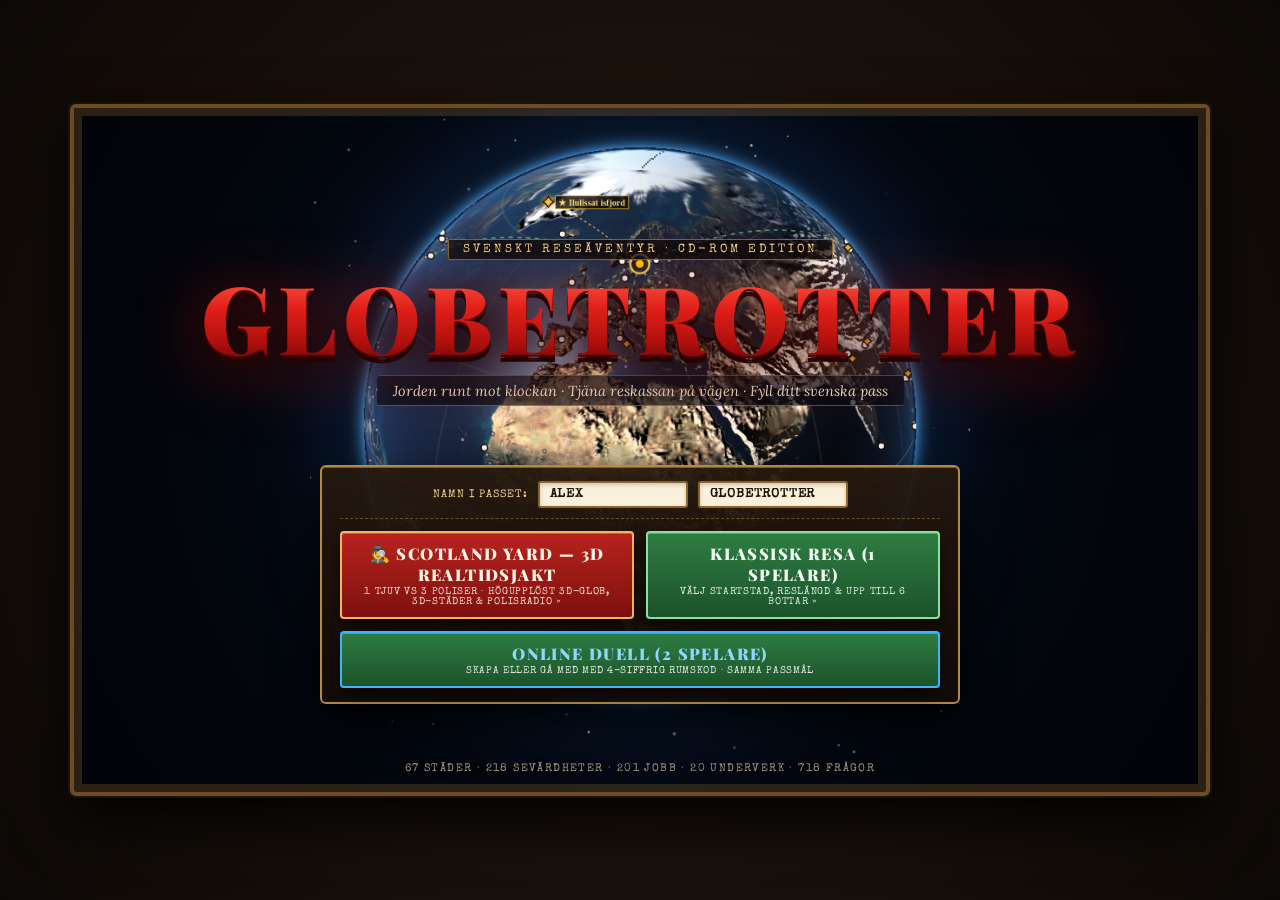
==== commit e1cda647: "Ersätt POI-knappar med gyllene byggnadsglitter och E-interaktion" ====
--- a/proto/index.html
+++ b/proto/index.html
@@ -13,7 +13,7 @@
   <link href="https://fonts.googleapis.com/css2?family=Lora:ital,wght@0,400..700;1,400..600&family=Playfair+Display:ital,wght@0,600..900;1,600&family=Special+Elite&display=swap" rel="stylesheet">
   <link href="https://unpkg.com/maplibre-gl@5.1.0/dist/maplibre-gl.css" rel="stylesheet">
   <link rel="stylesheet" href="css/game.css?v=20261124d">
-  <link rel="stylesheet" href="css/scotland_mode.css?v=20261125e">
+  <link rel="stylesheet" href="css/scotland_mode.css?v=20261125f">
 </head>
 <body>
 
@@ -142,7 +142,7 @@
 <script src="js/quiz.js?v=20261124f"></script>
 <script src="https://unpkg.com/maplibre-gl@5.1.0/dist/maplibre-gl.js"></script>
 <script src="js/scotland_data.js?v=20261125b"></script>
-<script src="js/scotland_mode.js?v=20261125e"></script>
+<script src="js/scotland_mode.js?v=20261125f"></script>
 <script src="js/interpol.js?v=20261124g"></script>
 <script src="js/game.js?v=20261125a"></script>
 </body>
--- a/proto/css/scotland_mode.css
+++ b/proto/css/scotland_mode.css
@@ -443,39 +443,90 @@
 .sy-poi-pin {
   cursor: pointer;
 }
-.sy-poi-pill {
-  padding: 6px 12px;
+/* Gyllene glitter-aura på 3D-byggnader (istället för stora fula knappar) */
+.sy-sparkle-poi {
+  position: relative;
+  width: 58px;
+  height: 58px;
+  display: grid;
+  place-items: center;
+  cursor: pointer;
+}
+.sy-sparkle-ring {
+  position: absolute;
+  inset: 6px;
+  border-radius: 50%;
+  background: radial-gradient(circle, rgba(255, 224, 120, 0.55) 0%, rgba(245, 185, 55, 0.18) 55%, transparent 75%);
+  border: 1.5px solid rgba(255, 220, 115, 0.65);
+  box-shadow: 0 0 22px rgba(255, 205, 75, 0.75);
+  animation: syGoldPulse 2.2s ease-in-out infinite;
+}
+.sy-sparkle-poi.target .sy-sparkle-ring {
+  inset: 2px;
+  border-width: 2px;
+  border-color: #ffe899;
+  box-shadow: 0 0 32px rgba(255, 212, 82, 0.95);
+}
+.sy-sparkle-poi.nearby .sy-sparkle-ring {
+  inset: 0;
+  border: 2.5px solid #fff3c4;
+  background: radial-gradient(circle, rgba(255, 236, 153, 0.75) 0%, rgba(245, 197, 86, 0.32) 60%, transparent 80%);
+  box-shadow: 0 0 38px rgba(255, 224, 110, 1);
+  animation: syGoldPulse 0.95s ease-in-out infinite;
+}
+@keyframes syGoldPulse {
+  0%, 100% { transform: scale(0.92); opacity: 0.8; }
+  50% { transform: scale(1.12); opacity: 1; }
+}
+.sy-sparkle-ico {
+  position: relative;
+  z-index: 2;
+  font-size: 20px;
+  filter: drop-shadow(0 2px 6px rgba(0, 0, 0, 0.85)) drop-shadow(0 0 8px rgba(255, 216, 117, 0.85));
+  transition: transform 0.15s;
+}
+.sy-sparkle-poi:hover .sy-sparkle-ico,
+.sy-sparkle-poi.nearby .sy-sparkle-ico {
+  transform: scale(1.22);
+}
+.sy-glint {
+  position: absolute;
+  color: #fff6cc;
+  font-size: 12px;
+  pointer-events: none;
+  text-shadow: 0 0 8px #ffd875;
+  animation: syTwinkle 1.8s ease-in-out infinite;
+}
+.sy-glint.g1 { top: 2px; left: 8px; animation-delay: 0s; }
+.sy-glint.g2 { top: 10px; right: 4px; font-size: 10px; animation-delay: 0.6s; }
+.sy-glint.g3 { bottom: 6px; left: 12px; font-size: 9px; animation-delay: 1.2s; }
+@keyframes syTwinkle {
+  0%, 100% { opacity: 0.15; transform: scale(0.6) translateY(3px); }
+  50% { opacity: 1; transform: scale(1.25) translateY(-4px); }
+}
+.sy-sparkle-tip {
+  position: absolute;
+  top: -22px;
+  left: 50%;
+  transform: translateX(-50%);
+  background: rgba(24, 16, 9, 0.92);
+  border: 1px solid #ffd875;
+  color: #fff3d1;
+  font-family: 'Lora', Georgia, serif;
+  font-size: 10.5px;
+  font-weight: 700;
+  padding: 2px 8px;
   border-radius: 99px;
-  font-family: 'Lora', Georgia, serif;
-  font-size: 12px;
-  font-weight: 800;
-  color: #1f1407;
-  background: linear-gradient(180deg, #ffe08a, #d99b2e);
-  border: 2px solid #fff7e0;
-  box-shadow: 0 4px 16px rgba(0, 0, 0, 0.6);
   white-space: nowrap;
-  transition: transform 0.12s;
-}
-.sy-poi-pill:hover { transform: scale(1.07); }
-.sy-poi-pill.hub {
-  background: linear-gradient(180deg, #7dd3fc, #0284c7);
-  color: #041320;
-  border-color: #e0f2fe;
-}
-.sy-poi-pill.hotel {
-  background: linear-gradient(180deg, #f9a8d4, #be185d);
-  color: #fff;
-  border-color: #fce7f3;
-}
-.sy-poi-pill.market {
-  background: linear-gradient(180deg, #86efac, #15803d);
-  color: #052e16;
-  border-color: #dcfce7;
-}
-.sy-poi-pill.library {
-  background: linear-gradient(180deg, #c4b5fd, #6d28d9);
-  color: #fff;
-  border-color: #ede9fe;
+  opacity: 0.78;
+  transition: opacity 0.15s, transform 0.15s;
+  pointer-events: none;
+}
+.sy-sparkle-poi:hover .sy-sparkle-tip,
+.sy-sparkle-poi.nearby .sy-sparkle-tip,
+.sy-sparkle-poi.target .sy-sparkle-tip {
+  opacity: 1;
+  transform: translateX(-50%) translateY(-2px);
 }
 
 .sy-mini-places-row {
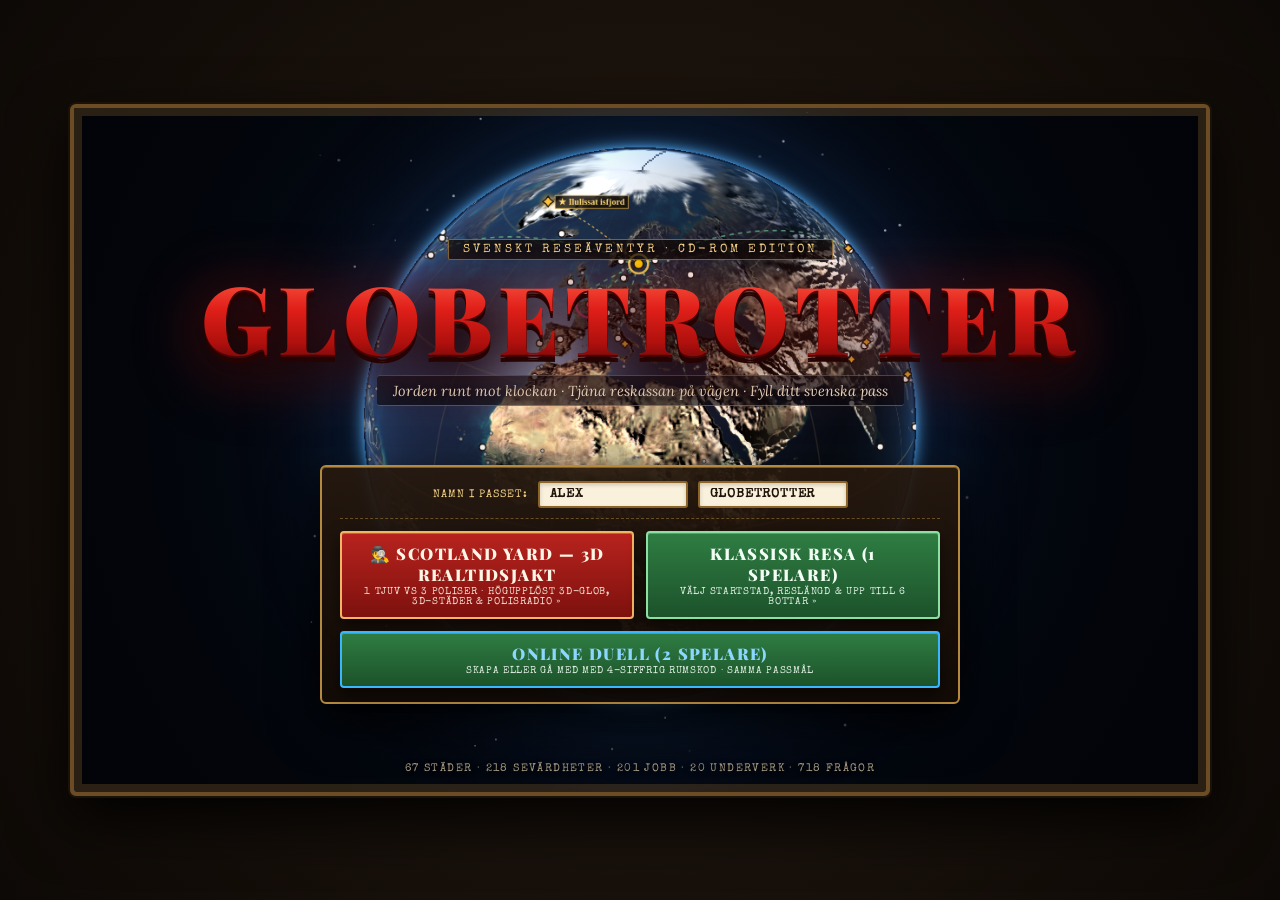
==== commit 28bea753: "Inför biljetter från sevärdheter, boarding på stationen, genskjutande AI-poliser och Steam-plan" ====
--- a/proto/index.html
+++ b/proto/index.html
@@ -13,7 +13,7 @@
   <link href="https://fonts.googleapis.com/css2?family=Lora:ital,wght@0,400..700;1,400..600&family=Playfair+Display:ital,wght@0,600..900;1,600&family=Special+Elite&display=swap" rel="stylesheet">
   <link href="https://unpkg.com/maplibre-gl@5.1.0/dist/maplibre-gl.css" rel="stylesheet">
   <link rel="stylesheet" href="css/game.css?v=20261124d">
-  <link rel="stylesheet" href="css/scotland_mode.css?v=20261125f">
+  <link rel="stylesheet" href="css/scotland_mode.css?v=20261125g">
 </head>
 <body>
 
@@ -142,7 +142,7 @@
 <script src="js/quiz.js?v=20261124f"></script>
 <script src="https://unpkg.com/maplibre-gl@5.1.0/dist/maplibre-gl.js"></script>
 <script src="js/scotland_data.js?v=20261125b"></script>
-<script src="js/scotland_mode.js?v=20261125f"></script>
+<script src="js/scotland_mode.js?v=20261125g"></script>
 <script src="js/interpol.js?v=20261124g"></script>
 <script src="js/game.js?v=20261125a"></script>
 </body>
--- a/proto/css/scotland_mode.css
+++ b/proto/css/scotland_mode.css
@@ -156,6 +156,23 @@
   border: 1px solid #60a5fa;
   border-radius: 7px;
   padding: 9px 10px;
+}
+.sy-travel-card.boarding {
+  background: rgba(120, 68, 12, 0.72);
+  border-color: #ffd875;
+}
+.sy-tickets-strip {
+  display: flex;
+  justify-content: space-between;
+  align-items: center;
+  font-family: 'Courier New', monospace;
+  font-size: 11.5px;
+  font-weight: 700;
+  color: #fde68a;
+  background: rgba(245, 197, 86, 0.12);
+  border: 1px solid rgba(245, 197, 86, 0.35);
+  border-radius: 5px;
+  padding: 5px 8px;
 }
 .sy-travel-label { font-size: 12.5px; font-weight: 700; color: #e0f2fe; margin-bottom: 5px; }
 .sy-travel-bar { height: 7px; background: rgba(0,0,0,0.45); border-radius: 99px; overflow: hidden; }
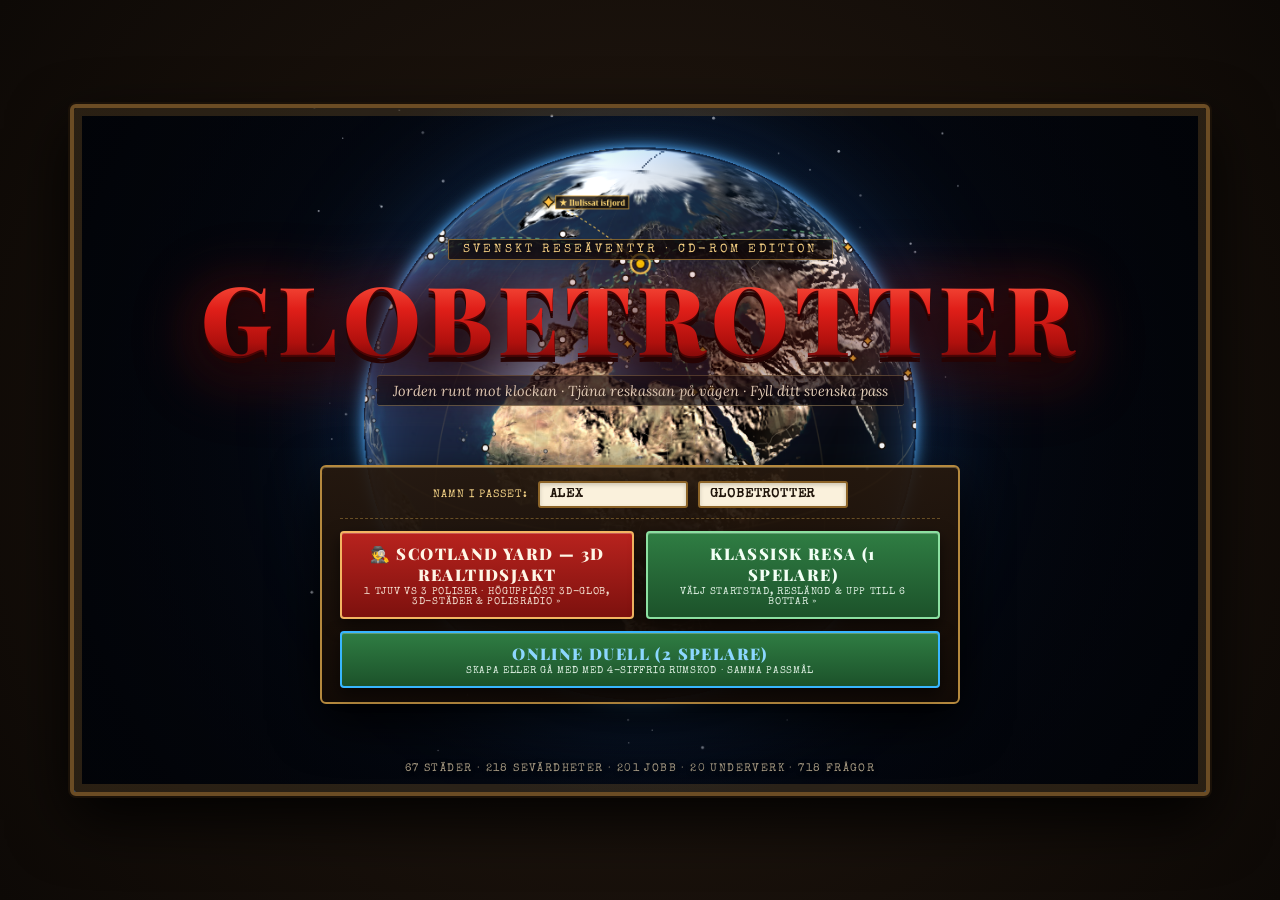
==== commit 97878683: "Byt biljetter mot Globetrotter-reskassa (kr) för resor, hotell, marknad och sevärdheter" ====
--- a/proto/index.html
+++ b/proto/index.html
@@ -142,7 +142,7 @@
 <script src="js/quiz.js?v=20261124f"></script>
 <script src="https://unpkg.com/maplibre-gl@5.1.0/dist/maplibre-gl.js"></script>
 <script src="js/scotland_data.js?v=20261125b"></script>
-<script src="js/scotland_mode.js?v=20261125g"></script>
+<script src="js/scotland_mode.js?v=20261125h"></script>
 <script src="js/interpol.js?v=20261124g"></script>
 <script src="js/game.js?v=20261125a"></script>
 </body>
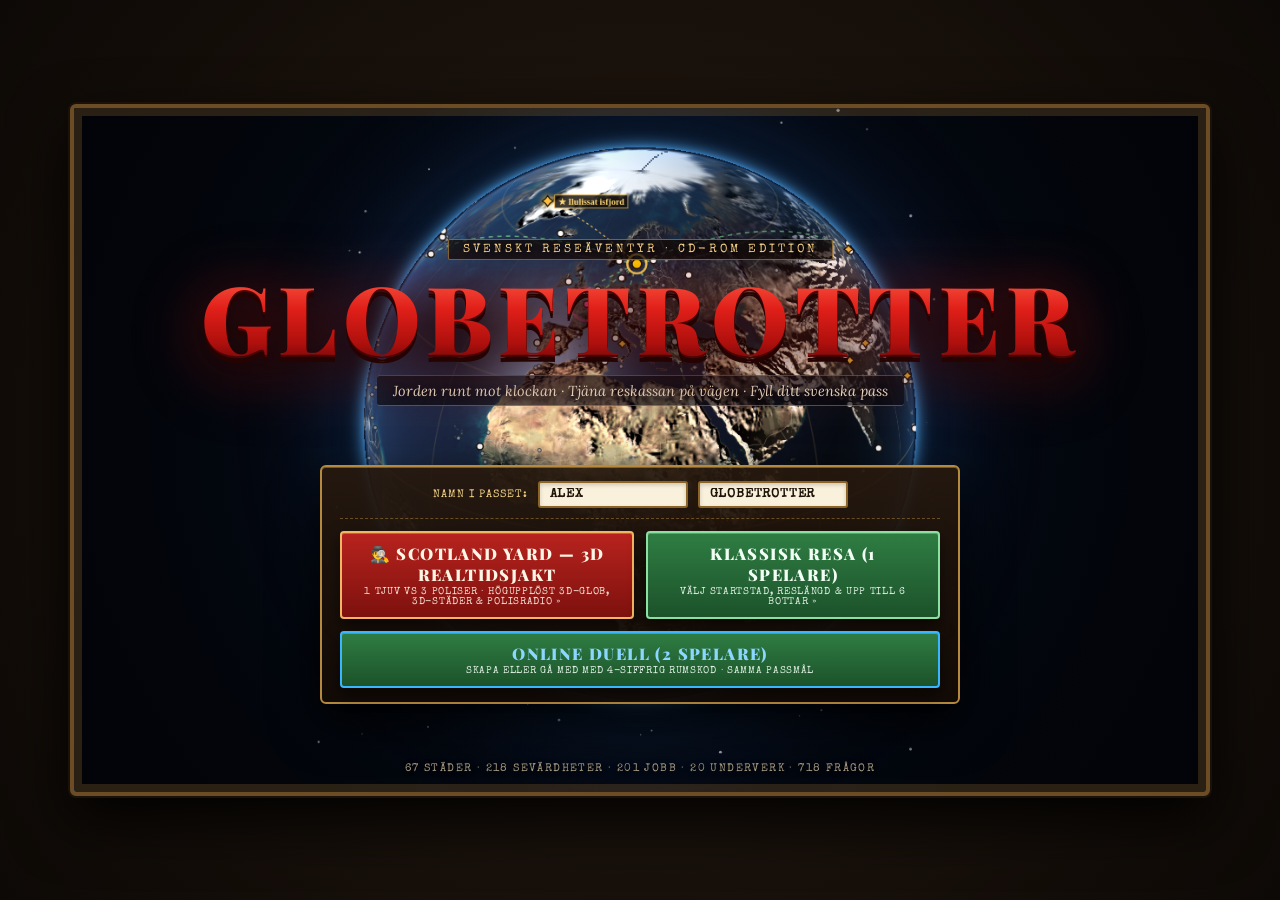
==== commit 9f13fecd: "Slimmad HUD-design: botten-list, radar i nedre hörnet och hopfällbar polisradio" ====
--- a/proto/index.html
+++ b/proto/index.html
@@ -13,7 +13,7 @@
   <link href="https://fonts.googleapis.com/css2?family=Lora:ital,wght@0,400..700;1,400..600&family=Playfair+Display:ital,wght@0,600..900;1,600&family=Special+Elite&display=swap" rel="stylesheet">
   <link href="https://unpkg.com/maplibre-gl@5.1.0/dist/maplibre-gl.css" rel="stylesheet">
   <link rel="stylesheet" href="css/game.css?v=20261124d">
-  <link rel="stylesheet" href="css/scotland_mode.css?v=20261125g">
+  <link rel="stylesheet" href="css/scotland_mode.css?v=20261125i">
 </head>
 <body>
 
@@ -142,7 +142,7 @@
 <script src="js/quiz.js?v=20261124f"></script>
 <script src="https://unpkg.com/maplibre-gl@5.1.0/dist/maplibre-gl.js"></script>
 <script src="js/scotland_data.js?v=20261125b"></script>
-<script src="js/scotland_mode.js?v=20261125h"></script>
+<script src="js/scotland_mode.js?v=20261125i"></script>
 <script src="js/interpol.js?v=20261124g"></script>
 <script src="js/game.js?v=20261125a"></script>
 </body>
--- a/proto/css/scotland_mode.css
+++ b/proto/css/scotland_mode.css
@@ -43,84 +43,96 @@
   100% { box-shadow: inset 0 0 95px rgba(40, 145, 235, 0.48); }
 }
 
-/* Vänster 90-tals taktil kompass- & uppdragspanel */
+/* Centrerad röd siren-banner högst upp i mitten ENDAST under pågående jakt i samma stad */
+.sy-chase-alert {
+  position: absolute;
+  top: 14px;
+  left: 50%;
+  transform: translateX(-50%);
+  z-index: 28;
+  background: linear-gradient(135deg, rgba(153, 27, 27, 0.95), rgba(220, 38, 38, 0.95));
+  border: 2px solid #fecaca;
+  border-radius: 99px;
+  padding: 7px 18px;
+  color: #fff;
+  font-family: 'Lora', Georgia, serif;
+  font-size: 13px;
+  font-weight: 800;
+  white-space: nowrap;
+  box-shadow: 0 8px 24px rgba(0, 0, 0, 0.65);
+  animation: syPulse 0.7s infinite alternate;
+}
+@keyframes syPulse {
+  from { filter: brightness(1); }
+  to { filter: brightness(1.18); }
+}
+
+/* Slimmad 90-tals botten-list (istället för stor vänsterpanel — 85%+ av kartan är nu helt fri!) */
 .sy-compass-panel {
   position: absolute;
-  left: 16px;
+  left: 50%;
   bottom: 16px;
-  width: 318px;
-  max-height: calc(100% - 145px);
+  transform: translateX(-50%);
+  max-width: calc(100% - 380px);
   z-index: 24;
-  background: linear-gradient(180deg, rgba(36, 26, 17, 0.94) 0%, rgba(22, 15, 9, 0.96) 100%);
+  background: linear-gradient(180deg, rgba(34, 24, 15, 0.92) 0%, rgba(20, 14, 9, 0.95) 100%);
   border: 2px solid #c59b48;
-  border-radius: 10px;
-  box-shadow: 0 12px 32px rgba(0, 0, 0, 0.65), inset 0 1px 0 rgba(255, 232, 170, 0.25);
+  border-radius: 99px;
+  box-shadow: 0 10px 28px rgba(0, 0, 0, 0.65), inset 0 1px 0 rgba(255, 232, 170, 0.25);
   color: #f6ead4;
-  padding: 11px 12px;
-  display: flex;
-  flex-direction: column;
+  padding: 6px 14px;
+  display: flex;
+  flex-direction: row;
+  align-items: center;
+  gap: 10px;
+  font-family: 'Lora', Georgia, serif;
+  white-space: nowrap;
+}
+
+.sy-bar-meta {
+  display: flex;
+  align-items: center;
   gap: 8px;
-  overflow-y: auto;
-  font-family: 'Lora', Georgia, serif;
-}
-
-.sy-panel-top {
-  display: flex;
-  justify-content: space-between;
-  align-items: center;
-  border-bottom: 1px solid rgba(212, 166, 74, 0.35);
-  padding-bottom: 6px;
-}
-.sy-role-tag {
-  font-family: 'Special Elite', 'Courier New', monospace;
-  font-size: 11.5px;
-  font-weight: 700;
-  letter-spacing: 0.06em;
-  color: #ffd875;
-}
+  font-family: 'Courier New', monospace;
+  font-size: 11px;
+  color: #e6d3ad;
+}
+
 .sy-stealth-pill {
   font-family: 'Special Elite', 'Courier New', monospace;
   font-size: 10.5px;
   font-weight: 700;
-  padding: 2px 8px;
-  border-radius: 99px;
-  background: rgba(45, 138, 86, 0.25);
+  padding: 3px 9px;
+  border-radius: 99px;
+  background: rgba(45, 138, 86, 0.28);
   border: 1px solid #52c480;
   color: #9ff0bf;
 }
 .sy-stealth-pill.exposed {
-  background: rgba(190, 35, 45, 0.32);
+  background: rgba(190, 35, 45, 0.36);
   border-color: #ff6b6b;
   color: #ffc2c2;
 }
 
-.sy-ping-strip {
-  font-family: 'Courier New', monospace;
+.sy-bar-divider {
+  width: 1px;
+  height: 22px;
+  background: rgba(212, 166, 74, 0.35);
+}
+
+.sy-police-tabs {
+  display: flex;
+  gap: 5px;
+}
+.sy-police-tab {
+  background: rgba(255, 245, 220, 0.08);
+  border: 1px solid rgba(212, 166, 74, 0.35);
+  color: #efe2c6;
+  border-radius: 99px;
+  padding: 4px 10px;
   font-size: 11px;
-  color: #d9c59e;
-  background: rgba(0, 0, 0, 0.35);
-  border: 1px solid rgba(212, 166, 74, 0.25);
-  border-radius: 5px;
-  padding: 5px 8px;
-  display: flex;
-  justify-content: space-between;
-}
-
-.sy-police-tabs {
-  display: flex;
-  gap: 5px;
-}
-.sy-police-tab {
-  flex: 1;
-  background: rgba(255, 245, 220, 0.07);
-  border: 1px solid rgba(212, 166, 74, 0.3);
-  color: #efe2c6;
-  border-radius: 6px;
-  padding: 6px 4px;
-  font-size: 11px;
-  font-weight: 700;
-  cursor: pointer;
-  text-align: center;
+  font-weight: 700;
+  cursor: pointer;
 }
 .sy-police-tab.active {
   background: linear-gradient(180deg, #27588c, #183b61);
@@ -128,56 +140,45 @@
   color: #fff;
 }
 .sy-police-tab small {
-  display: block;
-  font-size: 9.5px;
+  font-size: 10px;
   font-weight: 400;
   color: #cbb894;
-  margin-top: 2px;
-}
-
-.sy-chase-alert {
-  background: linear-gradient(135deg, #991b1b, #dc2626);
-  border: 1.5px solid #fecaca;
-  border-radius: 7px;
-  padding: 8px 10px;
-  color: #fff;
+  margin-left: 4px;
+}
+
+.sy-bar-inline-progress {
+  display: flex;
+  align-items: center;
+  gap: 8px;
   font-size: 12px;
-  font-weight: 800;
-  text-align: center;
-  animation: syPulse 0.7s infinite alternate;
-}
-@keyframes syPulse {
-  from { filter: brightness(1); }
-  to { filter: brightness(1.18); }
-}
-
-.sy-travel-card {
-  background: rgba(28, 52, 78, 0.65);
-  border: 1px solid #60a5fa;
-  border-radius: 7px;
-  padding: 9px 10px;
-}
-.sy-travel-card.boarding {
-  background: rgba(120, 68, 12, 0.72);
-  border-color: #ffd875;
-}
-.sy-tickets-strip {
-  display: flex;
-  justify-content: space-between;
-  align-items: center;
-  font-family: 'Courier New', monospace;
+  font-weight: 700;
+  color: #fef3c7;
+}
+.sy-travel-bar { width: 96px; height: 7px; background: rgba(0,0,0,0.45); border-radius: 99px; overflow: hidden; }
+.sy-travel-fill { height: 100%; width: 0%; background: linear-gradient(90deg, #38bdf8, #ffd875); transition: width 0.12s linear; }
+.sy-travel-eta { font-family: 'Courier New', monospace; font-size: 11px; color: #bae6fd; }
+
+.sy-bar-actions {
+  display: flex;
+  align-items: center;
+  gap: 6px;
+}
+.sy-pill-btn {
+  padding: 5px 11px;
+  border-radius: 99px;
+  border: 1.5px solid #c59b48;
+  background: linear-gradient(180deg, #4b3621 0%, #2e2012 100%);
+  color: #fff2d6;
+  font-family: 'Lora', Georgia, serif;
   font-size: 11.5px;
   font-weight: 700;
-  color: #fde68a;
-  background: rgba(245, 197, 86, 0.12);
-  border: 1px solid rgba(245, 197, 86, 0.35);
-  border-radius: 5px;
-  padding: 5px 8px;
-}
-.sy-travel-label { font-size: 12.5px; font-weight: 700; color: #e0f2fe; margin-bottom: 5px; }
-.sy-travel-bar { height: 7px; background: rgba(0,0,0,0.45); border-radius: 99px; overflow: hidden; }
-.sy-travel-fill { height: 100%; width: 0%; background: linear-gradient(90deg, #38bdf8, #ffd875); transition: width 0.12s linear; }
-.sy-travel-eta { font-family: 'Courier New', monospace; font-size: 11px; color: #bae6fd; margin-top: 4px; }
+  cursor: pointer;
+  transition: filter 0.12s, transform 0.08s;
+}
+.sy-pill-btn:hover { filter: brightness(1.18); border-color: #ffd875; }
+.sy-pill-btn:disabled { opacity: 0.45; cursor: not-allowed; }
+.sy-pill-btn.gold { background: linear-gradient(180deg, #e0ad48 0%, #b37d1e 100%); border-color: #ffeaad; color: #1d1205; }
+.sy-pill-btn.red { background: linear-gradient(180deg, #b91c1c 0%, #7f1d1d 100%); border-color: #fca5a5; color: #fff; }
 
 .sy-btn-stack {
   display: flex;
@@ -204,47 +205,23 @@
 .sy-brass-btn:hover { filter: brightness(1.16); border-color: #ffd875; }
 .sy-brass-btn:active { transform: scale(0.98); }
 .sy-brass-btn:disabled { opacity: 0.48; cursor: not-allowed; }
-.sy-brass-btn.gold {
-  background: linear-gradient(180deg, #e0ad48 0%, #b37d1e 100%);
-  border-color: #ffeaad;
-  color: #1d1205;
-}
-.sy-brass-btn.blue {
-  background: linear-gradient(180deg, #2563eb 0%, #1d4ed8 100%);
-  border-color: #93c5fd;
-  color: #fff;
-}
-.sy-brass-btn.red {
-  background: linear-gradient(180deg, #b91c1c 0%, #7f1d1d 100%);
-  border-color: #fca5a5;
-  color: #fff;
-}
-.sy-brass-btn small {
-  font-family: 'Courier New', monospace;
-  font-size: 11px;
-  opacity: 0.85;
-}
-
-.sy-hint-note {
-  font-size: 10.8px;
-  color: #c2ae89;
-  line-height: 1.38;
-  border-top: 1px solid rgba(212, 166, 74, 0.22);
-  padding-top: 6px;
-}
-
-/* Taktisk radar-minimap i 3D-staden (visar grannstäder + poliser + riktningspilar) */
+.sy-brass-btn.gold { background: linear-gradient(180deg, #e0ad48 0%, #b37d1e 100%); border-color: #ffeaad; color: #1d1205; }
+.sy-brass-btn.blue { background: linear-gradient(180deg, #2563eb 0%, #1d4ed8 100%); border-color: #93c5fd; color: #fff; }
+.sy-brass-btn.red  { background: linear-gradient(180deg, #b91c1c 0%, #7f1d1d 100%); border-color: #fca5a5; color: #fff; }
+.sy-brass-btn small { font-family: 'Courier New', monospace; font-size: 11px; opacity: 0.85; }
+
+/* Taktisk radar-minimap i nedre vänstra hörnet (klassisk 3D-spel-placering!) */
 .sy-minimap-wrap {
   position: absolute;
   left: 16px;
-  top: 104px;
-  width: 174px;
-  height: 174px;
+  bottom: 16px;
+  width: 142px;
+  height: 142px;
   z-index: 24;
   border-radius: 50%;
   background: radial-gradient(circle at 50% 50%, #10201a 0%, #091310 75%, #050a08 100%);
-  border: 3px solid #c59b48;
-  box-shadow: 0 10px 26px rgba(0, 0, 0, 0.65), inset 0 0 18px rgba(0, 0, 0, 0.8);
+  border: 2.5px solid #c59b48;
+  box-shadow: 0 10px 26px rgba(0, 0, 0, 0.65), inset 0 0 16px rgba(0, 0, 0, 0.8);
   cursor: pointer;
   overflow: hidden;
   display: grid;
@@ -252,53 +229,74 @@
 }
 .sy-minimap-wrap:hover { border-color: #ffd875; }
 .sy-minimap-wrap canvas {
-  width: 168px;
-  height: 168px;
+  width: 136px;
+  height: 136px;
   display: block;
 }
 .sy-minimap-label {
   position: absolute;
-  bottom: 5px;
+  bottom: 4px;
   left: 50%;
   transform: translateX(-50%);
   font-family: 'Special Elite', 'Courier New', monospace;
-  font-size: 9px;
+  font-size: 8.5px;
   color: #ffd875;
   background: rgba(8, 14, 11, 0.85);
-  padding: 1px 6px;
+  padding: 1px 5px;
   border-radius: 99px;
   pointer-events: none;
   white-space: nowrap;
 }
 
-/* Höger 90-tals Polisscanner / Radio */
-.sy-scanner-toggle {
-  display: none;
-  position: absolute;
-  right: 14px;
-  top: 90px;
-  z-index: 26;
-  background: linear-gradient(180deg, #3a2b1c, #20160d);
-  border: 1.5px solid #c59b48;
+/* Hopfällbar 1-rads Polisradio-ticker nere till höger ovanför dockan */
+.sy-radio-ticker {
+  position: absolute;
+  right: 16px;
+  bottom: 92px;
+  max-width: 310px;
+  z-index: 25;
+  background: linear-gradient(180deg, rgba(28, 22, 16, 0.92), rgba(16, 12, 9, 0.95));
+  border: 1.5px solid #9c7a3e;
+  border-radius: 99px;
+  padding: 6px 12px;
+  color: #e6d7b9;
+  font-family: 'Courier New', monospace;
+  font-size: 11px;
+  display: flex;
+  align-items: center;
+  gap: 7px;
+  cursor: pointer;
+  box-shadow: 0 6px 18px rgba(0, 0, 0, 0.55);
+}
+.sy-radio-ticker:hover { border-color: #ffd875; }
+.sy-radio-ticker-text {
+  overflow: hidden;
+  text-overflow: ellipsis;
+  white-space: nowrap;
+  max-width: 225px;
+}
+.sy-radio-ticker-key {
+  font-size: 9.5px;
   color: #ffd875;
-  border-radius: 8px;
-  padding: 6px 10px;
-  font-family: 'Special Elite', 'Courier New', monospace;
-  font-size: 11px;
-  font-weight: 700;
-  cursor: pointer;
-}
+  background: rgba(255, 216, 117, 0.15);
+  border: 1px solid rgba(255, 216, 117, 0.35);
+  border-radius: 4px;
+  padding: 1px 5px;
+  flex-shrink: 0;
+}
+
+/* Utfällbar Polisscanner (dold som standard tills man klickar eller trycker R!) */
 .sy-scanner-box {
   position: absolute;
   right: 16px;
-  top: 96px;
-  width: 288px;
-  max-height: calc(100% - 215px);
-  z-index: 24;
+  bottom: 130px;
+  width: 300px;
+  max-height: 310px;
+  z-index: 28;
   background: linear-gradient(180deg, #231c15 0%, #14100c 100%);
-  border: 2px solid #8c6d3b;
+  border: 2px solid #c59b48;
   border-radius: 10px;
-  box-shadow: 0 12px 28px rgba(0, 0, 0, 0.65), inset 0 1px 0 rgba(255, 226, 150, 0.18);
+  box-shadow: 0 14px 34px rgba(0, 0, 0, 0.75), inset 0 1px 0 rgba(255, 226, 150, 0.18);
   padding: 9px 10px;
   display: flex;
   flex-direction: column;
@@ -792,10 +790,11 @@
 }
 
 @media (max-width: 860px) {
-  .sy-scanner-toggle { display: block; }
-  .sy-scanner-box { display: none; top: 128px; right: 12px; width: calc(100% - 24px); max-height: 45vh; z-index: 30; }
-  .sy-scanner-box.mobile-open { display: flex; }
-  .sy-compass-panel { width: calc(100% - 24px); left: 12px; bottom: 72px; max-height: 38vh; }
+  .sy-compass-panel { max-width: calc(100% - 24px); bottom: 76px; flex-wrap: wrap; border-radius: 14px; justify-content: center; }
+  .sy-minimap-wrap { width: 108px; height: 108px; bottom: 132px; left: 10px; }
+  .sy-minimap-wrap canvas { width: 104px; height: 104px; }
+  .sy-radio-ticker { right: 10px; bottom: 132px; max-width: 210px; }
+  .sy-scanner-box { right: 10px; bottom: 170px; width: calc(100% - 20px); }
   .sy-quiz-opts { grid-template-columns: 1fr; }
 }
 
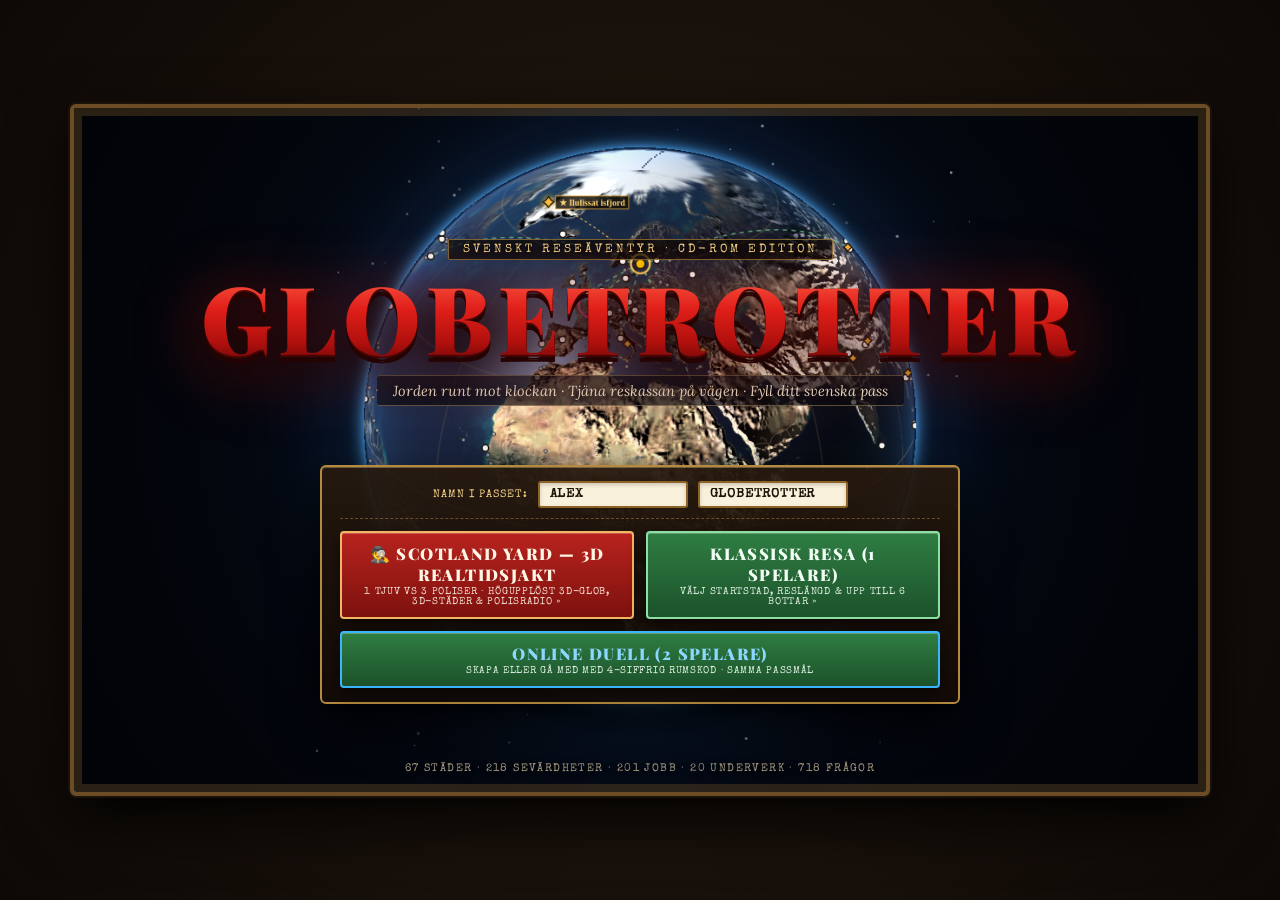
==== commit 4124a3fa: "Lägg till synlig gripanderadie, siktlinje, 2s nödflykt och folkmassa-gömställe i 3D-jakt" ====
--- a/proto/index.html
+++ b/proto/index.html
@@ -142,7 +142,7 @@
 <script src="js/quiz.js?v=20261124f"></script>
 <script src="https://unpkg.com/maplibre-gl@5.1.0/dist/maplibre-gl.js"></script>
 <script src="js/scotland_data.js?v=20261125b"></script>
-<script src="js/scotland_mode.js?v=20261125i"></script>
+<script src="js/scotland_mode.js?v=20261125j"></script>
 <script src="js/interpol.js?v=20261124g"></script>
 <script src="js/game.js?v=20261125a"></script>
 </body>
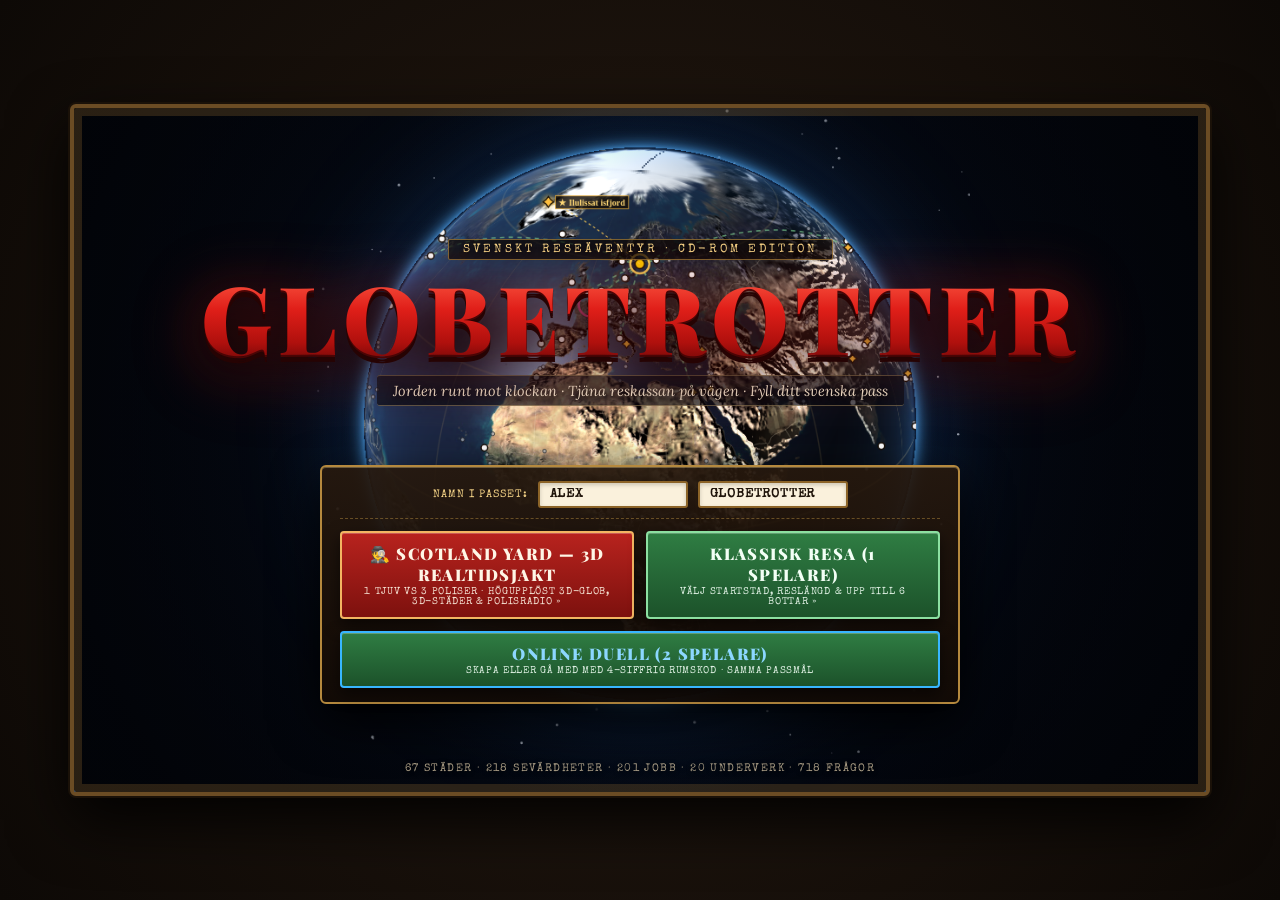
==== commit b370eb35: "Lägg till bot-simulator och balansera AI & spelregler till 50/50-jämvikt" ====
--- a/proto/index.html
+++ b/proto/index.html
@@ -142,7 +142,7 @@
 <script src="js/quiz.js?v=20261124f"></script>
 <script src="https://unpkg.com/maplibre-gl@5.1.0/dist/maplibre-gl.js"></script>
 <script src="js/scotland_data.js?v=20261125b"></script>
-<script src="js/scotland_mode.js?v=20261125j"></script>
+<script src="js/scotland_mode.js?v=20261125k"></script>
 <script src="js/interpol.js?v=20261124g"></script>
 <script src="js/game.js?v=20261125a"></script>
 </body>
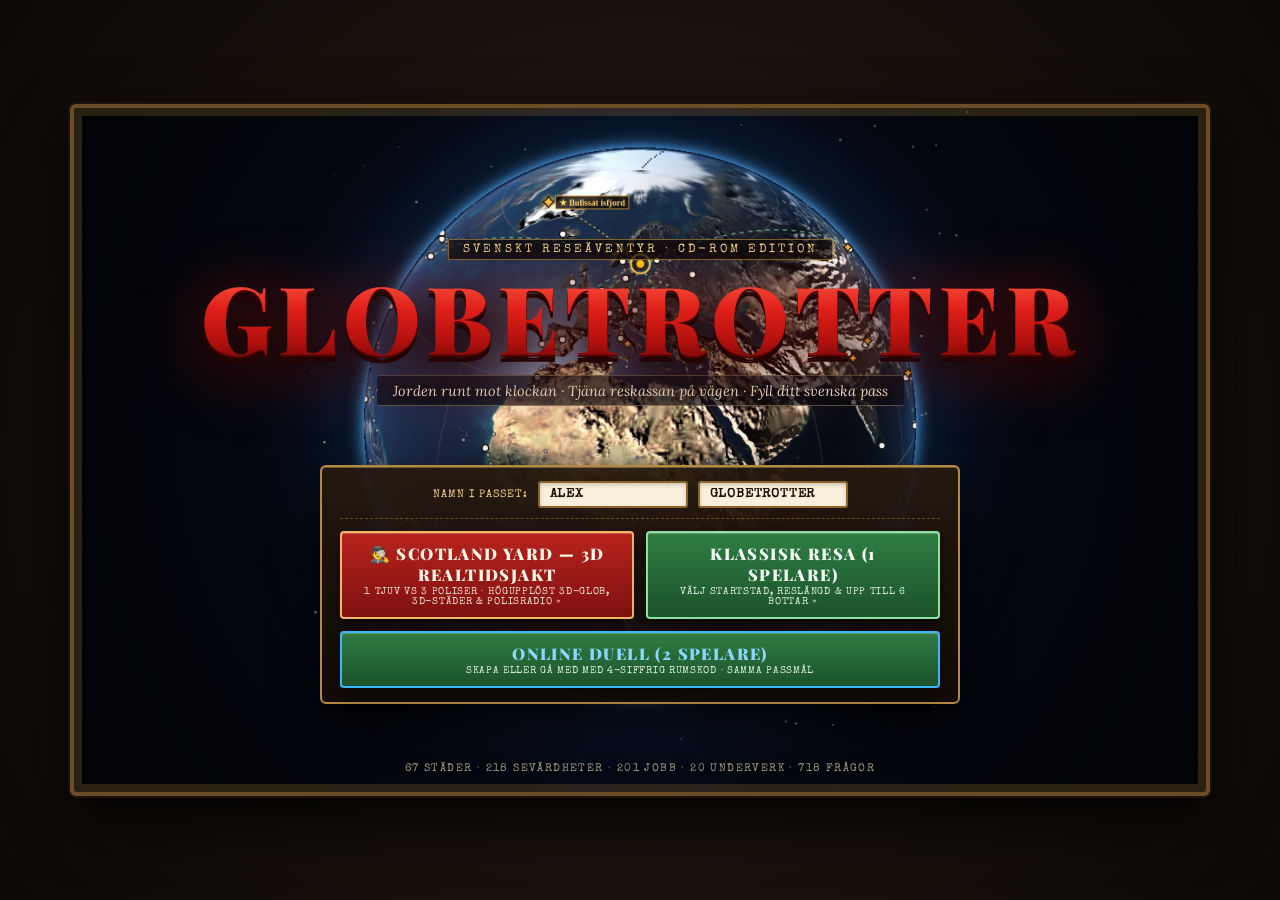
==== commit 1ad6b67e: "Flyg och nödflykt pingar nu avgångsstaden, rimligare flygpriser och 90s spaningscooldown" ====
--- a/proto/index.html
+++ b/proto/index.html
@@ -142,7 +142,7 @@
 <script src="js/quiz.js?v=20261124f"></script>
 <script src="https://unpkg.com/maplibre-gl@5.1.0/dist/maplibre-gl.js"></script>
 <script src="js/scotland_data.js?v=20261125b"></script>
-<script src="js/scotland_mode.js?v=20261125k"></script>
+<script src="js/scotland_mode.js?v=20261125l"></script>
 <script src="js/interpol.js?v=20261124g"></script>
 <script src="js/game.js?v=20261125a"></script>
 </body>
